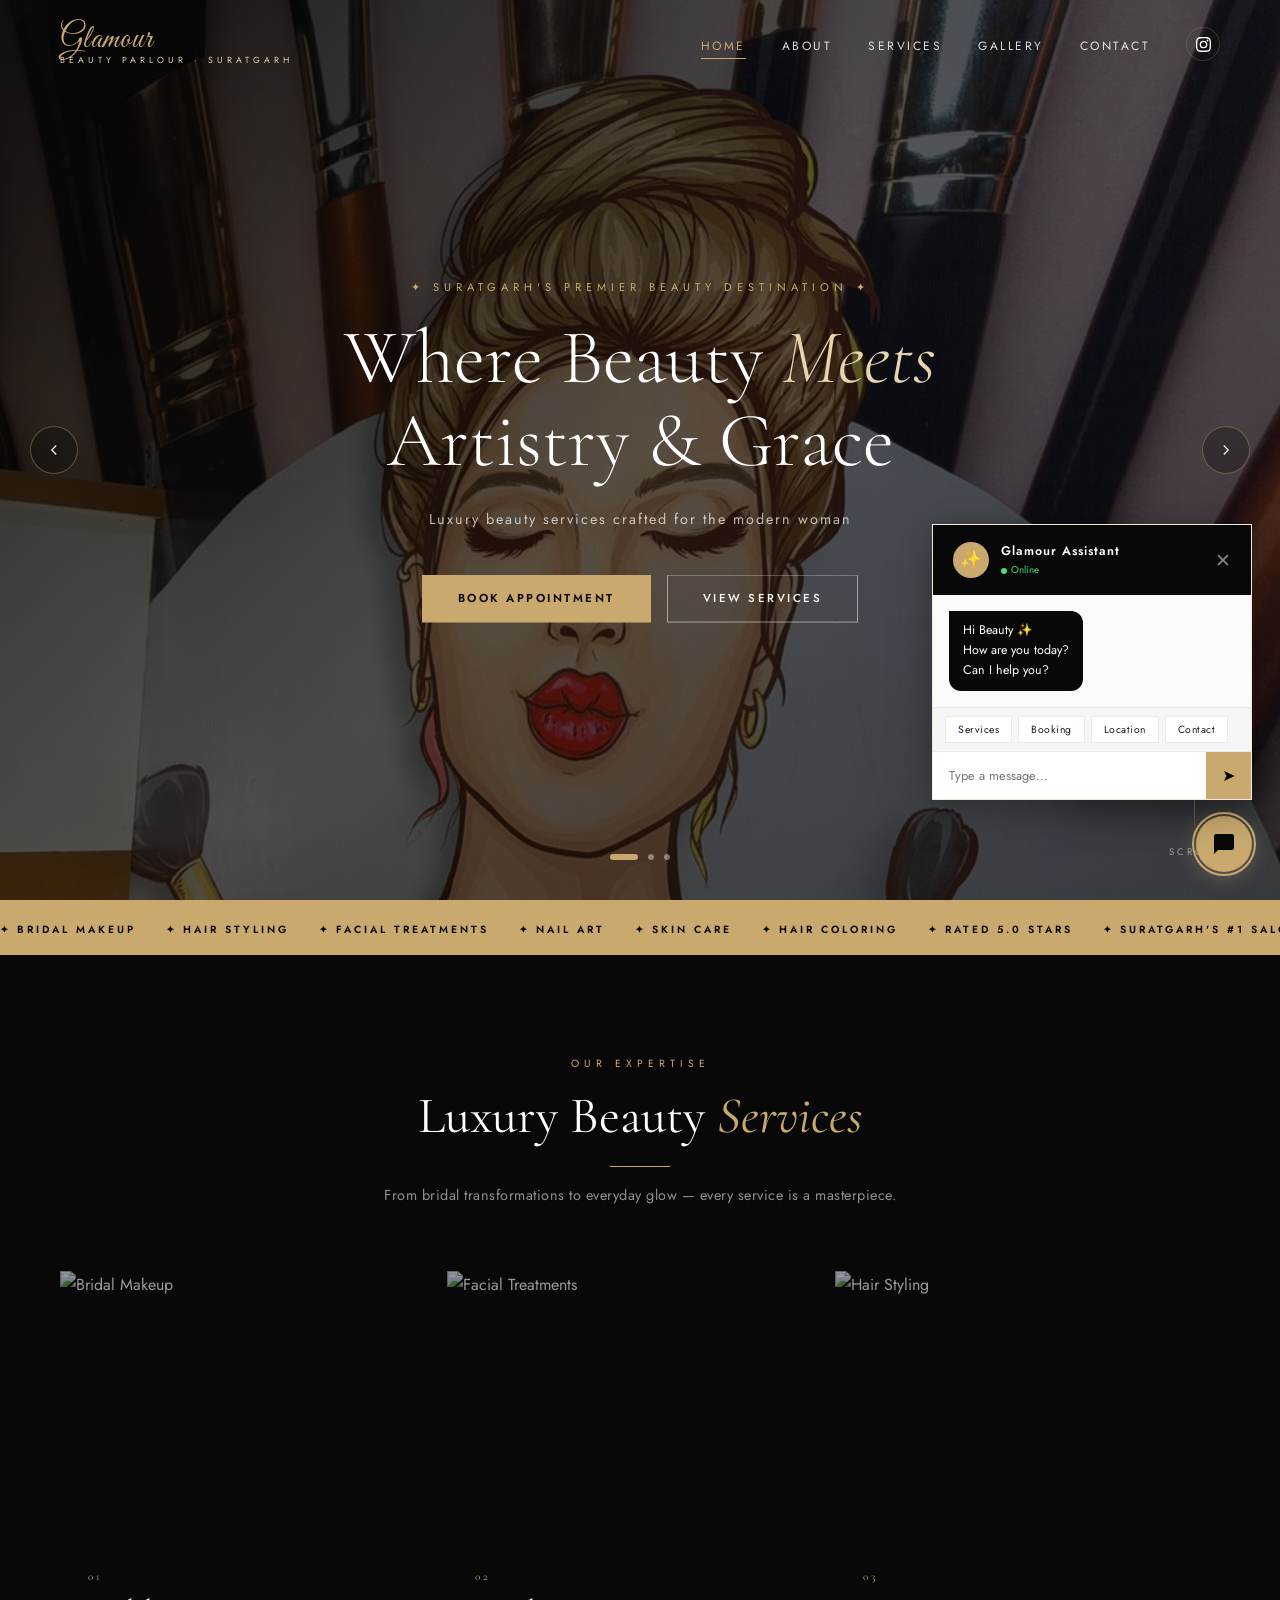
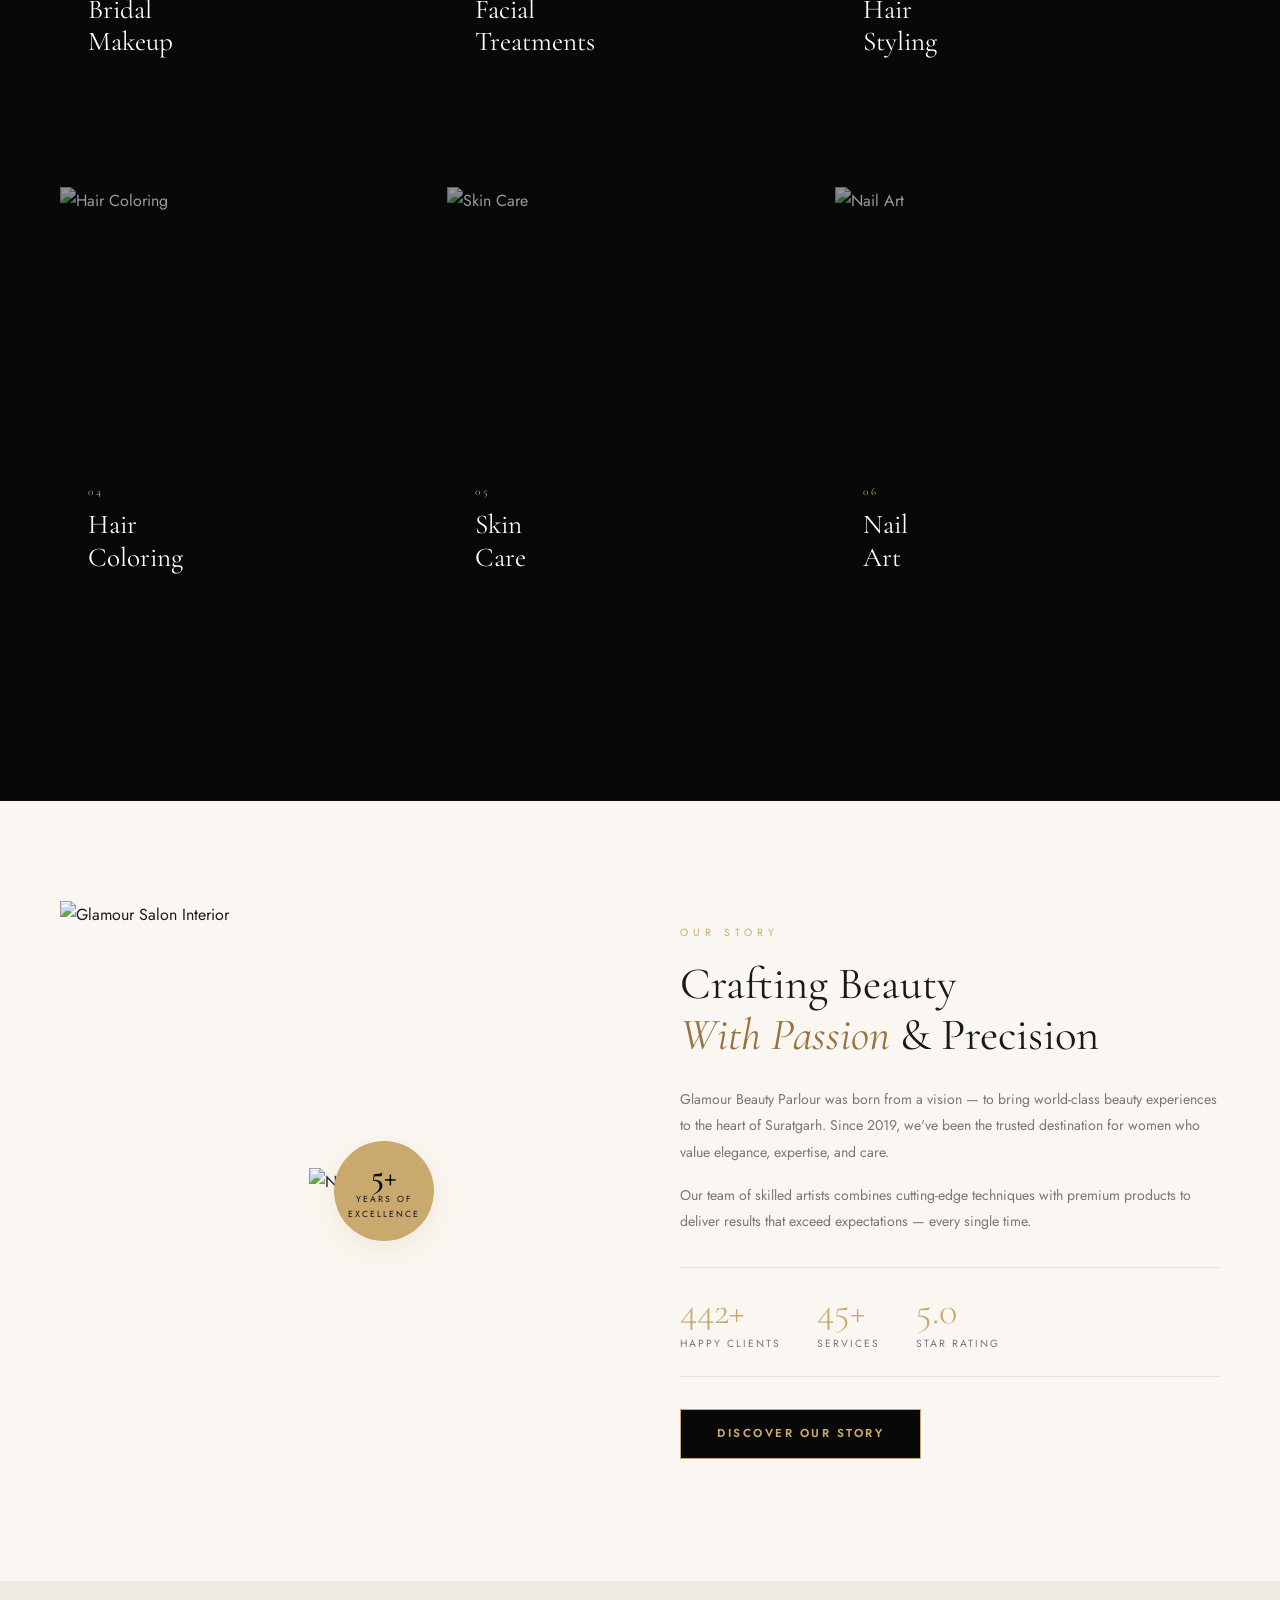
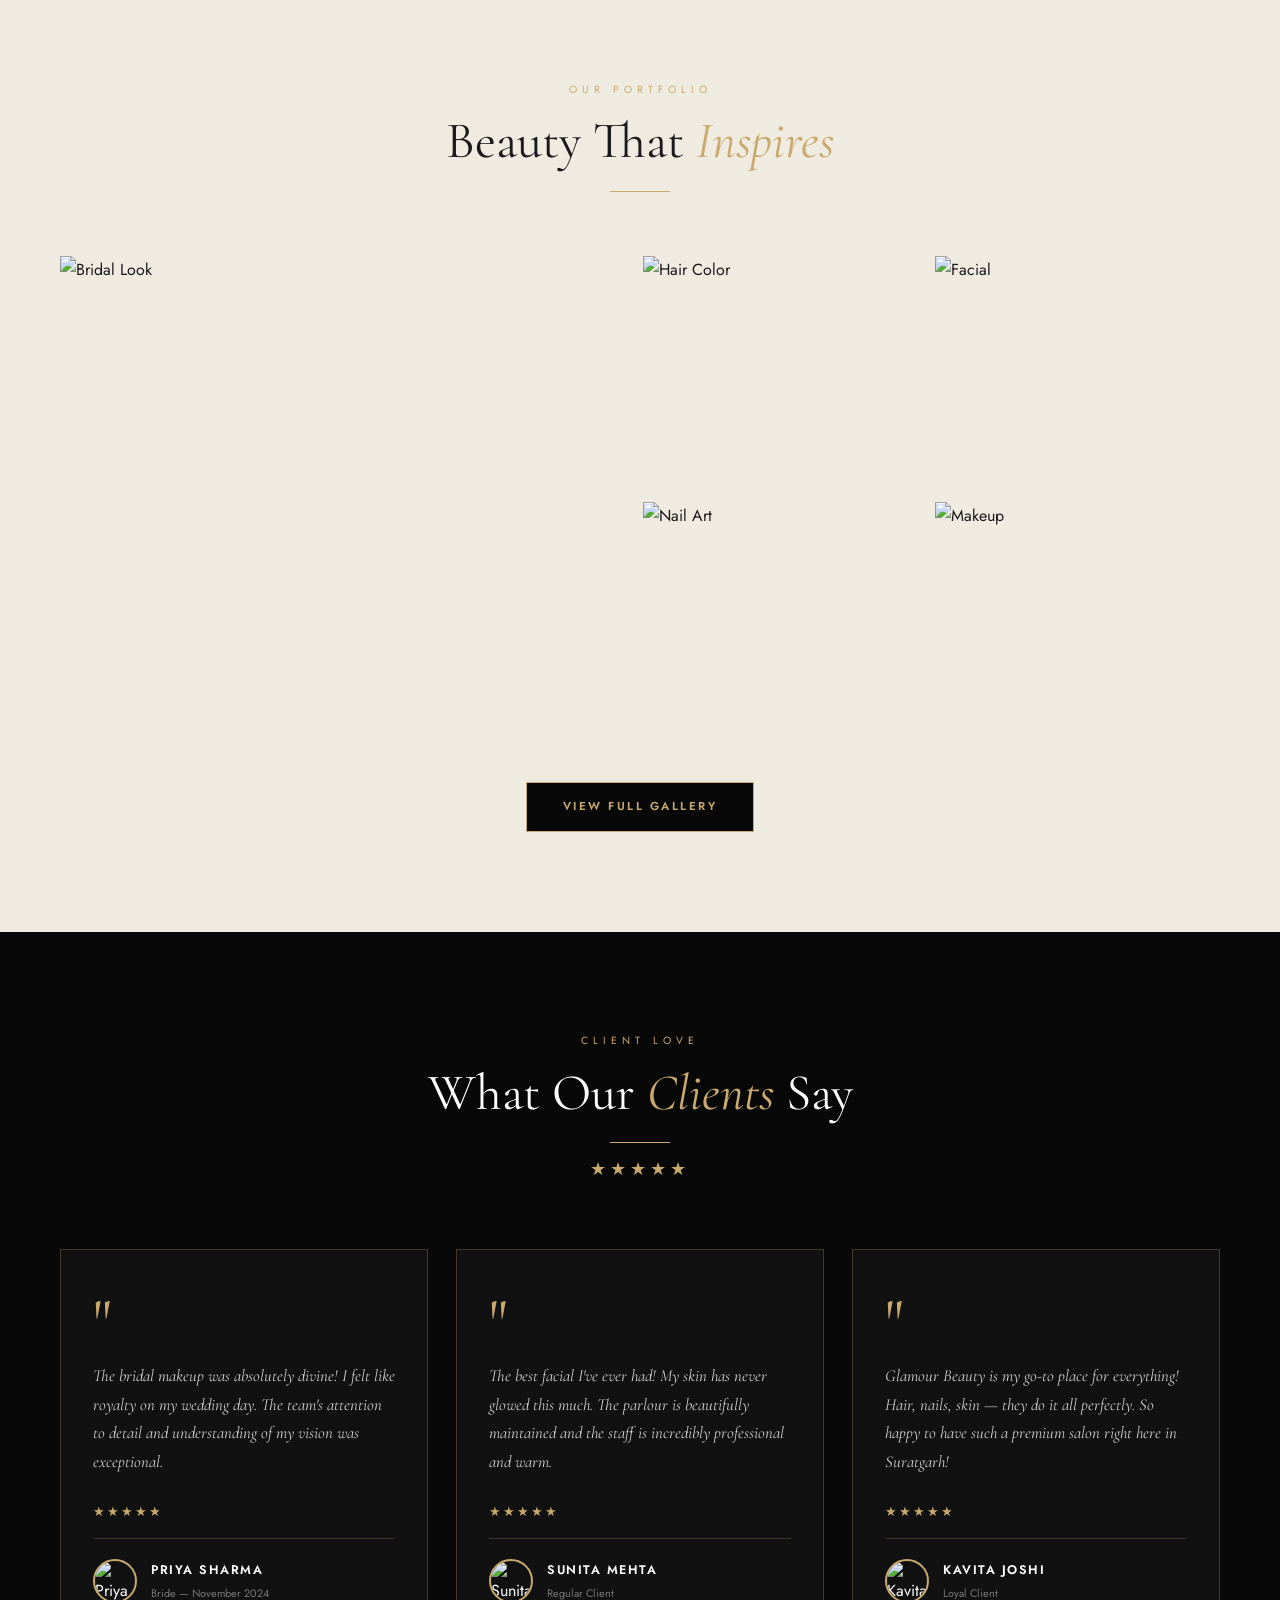
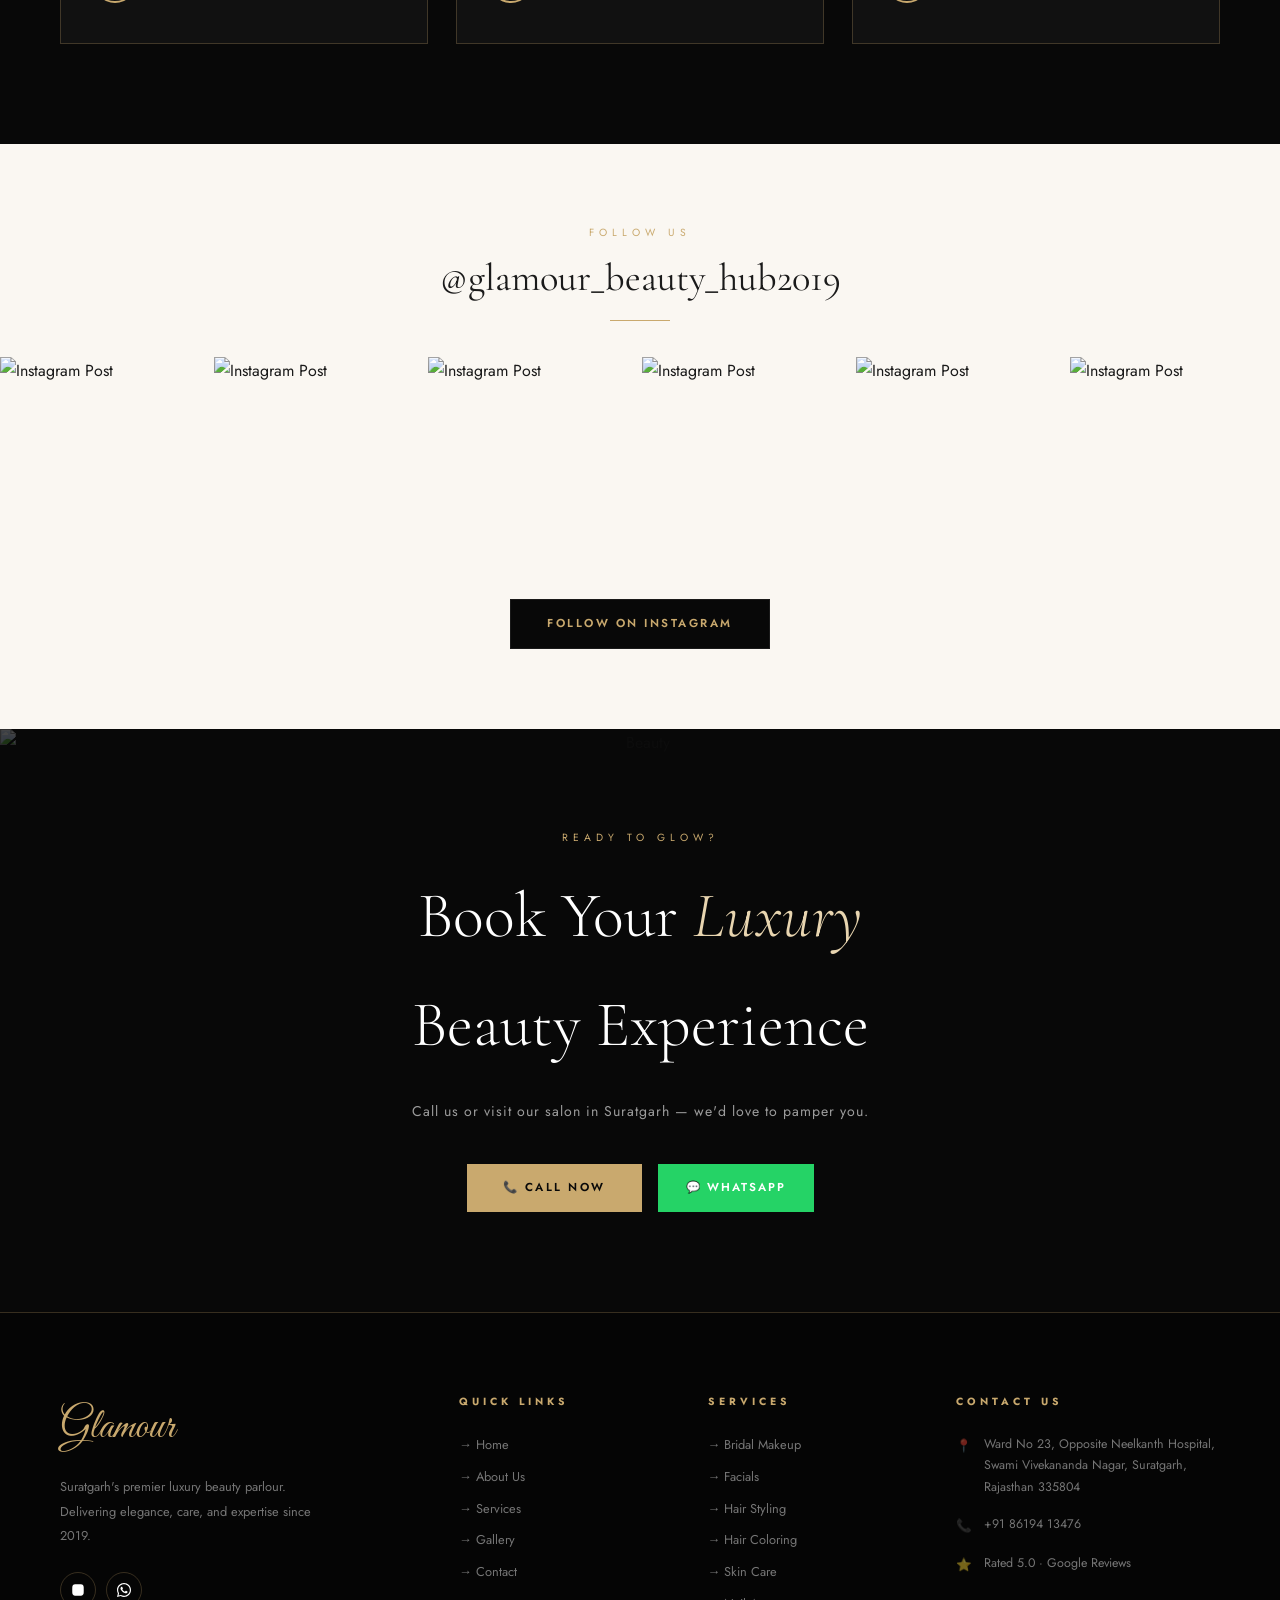
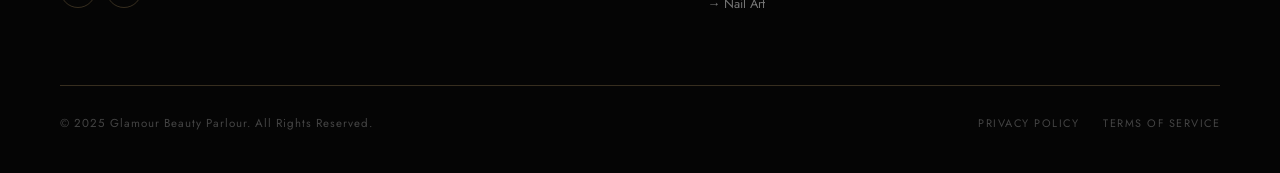
==== index.html @ 086233cc "Add new hero slide image to index.html" ====
<!DOCTYPE html>
<html lang="en">
<head>
  <meta charset="UTF-8"/>
  <meta name="viewport" content="width=device-width, initial-scale=1.0"/>
  <meta name="description" content="Glamour Beauty Parlour – Premium luxury beauty salon in Suratgarh, Rajasthan. Bridal makeup, hair styling, facials, skin care & more."/>
  <title>Glamour Beauty Parlour | Luxury Salon – Suratgarh</title>
  <link rel="stylesheet" href="css/style.css"/>
  <link rel="preconnect" href="https://fonts.googleapis.com"/>
  <!-- ── PRELOADER STYLES ── -->
  <style>
    #glamour-preloader {
      position: fixed;
      top: 0; left: 0;
      width: 100%; height: 100%;
      background: #000;
      display: flex;
      align-items: center;
      justify-content: center;
      z-index: 99999;
      transition: opacity 0.8s ease, visibility 0.8s ease;
    }
    #glamour-preloader.fade-out {
      opacity: 0;
      visibility: hidden;
    }
    .preloader-inner {
      text-align: center;
    }
    .preloader-title {
      font-family: 'Cormorant Garamond', 'Georgia', serif;
      font-size: clamp(3rem, 8vw, 6rem);
      font-weight: 300;
      letter-spacing: 0.3em;
      color: #c9a96e;
      text-transform: uppercase;
      animation: preloader-glow 1.5s ease-in-out infinite alternate;
    }
    .preloader-sub {
      font-family: 'Montserrat', 'Arial', sans-serif;
      font-size: 0.55rem;
      letter-spacing: 6px;
      text-transform: uppercase;
      color: rgba(201, 169, 110, 0.5);
      margin-top: 12px;
    }
    .preloader-bar {
      width: 120px;
      height: 1px;
      background: rgba(201, 169, 110, 0.2);
      margin: 20px auto 0;
      position: relative;
      overflow: hidden;
    }
    .preloader-bar-fill {
      position: absolute;
      top: 0; left: -100%;
      width: 100%; height: 100%;
      background: #c9a96e;
      animation: preloader-slide 1.8s ease-in-out forwards;
    }
    @keyframes preloader-glow {
      from { opacity: 0.7; }
      to   { opacity: 1; text-shadow: 0 0 30px rgba(201,169,110,0.4); }
    }
    @keyframes preloader-slide {
      0%   { left: -100%; }
      100% { left: 0%; }
    }
  </style>
</head>
<body>

<!-- ════════════════════════════════════════════
     PRELOADER
════════════════════════════════════════════ -->
<div id="glamour-preloader">
  <div class="preloader-inner">
    <div class="preloader-title">Glamour</div>
    <div class="preloader-sub">Beauty Parlour · Suratgarh</div>
    <div class="preloader-bar"><div class="preloader-bar-fill"></div></div>
  </div>
</div>

<!-- ════════════════════════════════════════════
     NAVIGATION
════════════════════════════════════════════ -->
<nav class="navbar" id="navbar">
  <a href="index.html" class="navbar-logo">
    <img src="images/logo.png" alt="Glamour Beauty Parlour" class="navbar-logo-img" onerror="this.style.display='none';this.nextElementSibling.style.display='flex';"/>
    <span class="navbar-logo-fallback" style="display:flex;flex-direction:column;">
      <span class="script">Glamour</span>
      <span class="sub">Beauty Parlour · Suratgarh</span>
    </span>
  </a>
  <ul class="navbar-links">
    <li><a href="index.html" class="active">Home</a></li>
    <li><a href="about.html">About</a></li>
    <li><a href="services.html">Services</a></li>
    <li><a href="gallery.html">Gallery</a></li>
    <li><a href="contact.html">Contact</a></li>
    <li>
      <a href="https://www.instagram.com/glamour_beauty_hub2019" target="_blank" rel="noopener" class="insta-icon" aria-label="Instagram">
        <svg viewBox="0 0 24 24" xmlns="http://www.w3.org/2000/svg"><path d="M12 2.163c3.204 0 3.584.012 4.85.07 3.252.148 4.771 1.691 4.919 4.919.058 1.265.069 1.645.069 4.849 0 3.205-.012 3.584-.069 4.849-.149 3.225-1.664 4.771-4.919 4.919-1.266.058-1.644.07-4.85.07-3.204 0-3.584-.012-4.849-.07-3.26-.149-4.771-1.699-4.919-4.92-.058-1.265-.07-1.644-.07-4.849 0-3.204.013-3.583.07-4.849.149-3.227 1.664-4.771 4.919-4.919 1.266-.057 1.645-.069 4.849-.069zM12 0C8.741 0 8.333.014 7.053.072 2.695.272.273 2.69.073 7.052.014 8.333 0 8.741 0 12c0 3.259.014 3.668.072 4.948.2 4.358 2.618 6.78 6.98 6.98C8.333 23.986 8.741 24 12 24c3.259 0 3.668-.014 4.948-.072 4.354-.2 6.782-2.618 6.979-6.98.059-1.28.073-1.689.073-4.948 0-3.259-.014-3.667-.072-4.947-.196-4.354-2.617-6.78-6.979-6.98C15.668.014 15.259 0 12 0zm0 5.838a6.162 6.162 0 100 12.324 6.162 6.162 0 000-12.324zM12 16a4 4 0 110-8 4 4 0 010 8zm6.406-11.845a1.44 1.44 0 100 2.881 1.44 1.44 0 000-2.881z"/></svg>
      </a>
    </li>
  </ul>
  <div class="hamburger" id="hamburger" aria-label="Menu">
    <span></span><span></span><span></span>
  </div>
</nav>

<!-- Mobile Nav -->
<nav class="mobile-nav" id="mobileNav">
  <button class="mobile-close" style="position:absolute;top:28px;right:28px;color:var(--gold);font-size:1.4rem;background:none;border:none;cursor:pointer;">✕</button>
  <a href="index.html">Home</a>
  <a href="about.html">About</a>
  <a href="services.html">Services</a>
  <a href="gallery.html">Gallery</a>
  <a href="contact.html">Contact</a>
  <a href="https://www.instagram.com/glamour_beauty_hub2019" target="_blank">Instagram</a>
</nav>
<div class="nav-overlay" id="navOverlay"></div>

<!-- ════════════════════════════════════════════
     HERO SLIDER
════════════════════════════════════════════ -->
<section class="hero" id="home">
  <div class="hero-slide">
    <img src="images/hero/png1.png" alt="Bridal Makeup"/>
  </div>
  <div class="hero-slide">
    <img src="images/hero/png2.png" alt="Hair Styling"/>
  </div>
  <div class="hero-slide">
    <img src="images/hero/png3.png" alt="Skin Care"/>
  </div>
  <div class="hero-slide">
    <img src="images/hero/png4.png" alt="Skin Care"/>
  </div>
  <div class="hero-overlay"></div>

  <div class="hero-content">
    <p class="hero-eyebrow">✦ Suratgarh's Premier Beauty Destination ✦</p>
    <h1 class="hero-title">
      Where Beauty <em>Meets</em><br/>Artistry & Grace
    </h1>
    <p class="hero-subtitle">Luxury beauty services crafted for the modern woman</p>
    <div class="hero-buttons">
      <a href="contact.html" class="btn-primary"><span>Book Appointment</span></a>
      <a href="services.html" class="btn-outline">View Services</a>
    </div>
  </div>

  <!-- Controls -->
  <div class="hero-arrows">
    <div class="hero-arrow hero-prev" role="button" aria-label="Previous">
      <svg viewBox="0 0 24 24" stroke-width="1.5"><polyline points="15,18 9,12 15,6"/></svg>
    </div>
    <div class="hero-arrow hero-next" role="button" aria-label="Next">
      <svg viewBox="0 0 24 24" stroke-width="1.5"><polyline points="9,6 15,12 9,18"/></svg>
    </div>
  </div>
  <div class="hero-controls">
    <div class="hero-dot"></div>
    <div class="hero-dot"></div>
    <div class="hero-dot"></div>
  </div>
  <div class="hero-scroll">
    <div class="hero-scroll-line"></div>
    <span>Scroll</span>
  </div>
</section>

<!-- ════════════════════════════════════════════
     MARQUEE STRIP
════════════════════════════════════════════ -->
<div style="background:var(--gold);padding:14px 0;overflow:hidden;white-space:nowrap;">
  <div style="display:inline-block;animation:marquee 20s linear infinite;font-size:0.65rem;letter-spacing:3px;text-transform:uppercase;color:var(--black);font-family:var(--ff-body);font-weight:600;">
    ✦ Bridal Makeup &nbsp;&nbsp;&nbsp; ✦ Hair Styling &nbsp;&nbsp;&nbsp; ✦ Facial Treatments &nbsp;&nbsp;&nbsp; ✦ Nail Art &nbsp;&nbsp;&nbsp; ✦ Skin Care &nbsp;&nbsp;&nbsp; ✦ Hair Coloring &nbsp;&nbsp;&nbsp; ✦ Rated 5.0 Stars &nbsp;&nbsp;&nbsp; ✦ Suratgarh's #1 Salon &nbsp;&nbsp;&nbsp; ✦ Bridal Makeup &nbsp;&nbsp;&nbsp; ✦ Hair Styling &nbsp;&nbsp;&nbsp; ✦ Facial Treatments &nbsp;&nbsp;&nbsp; ✦ Nail Art &nbsp;&nbsp;&nbsp;
  </div>
</div>
<style>
@keyframes marquee { from { transform: translateX(0); } to { transform: translateX(-50%); } }
</style>

<!-- ════════════════════════════════════════════
     SERVICES PREVIEW
════════════════════════════════════════════ -->
<section class="section section-dark">
  <div class="section-header reveal">
    <span class="section-eyebrow">Our Expertise</span>
    <h2 class="section-title">Luxury Beauty <em>Services</em></h2>
    <div class="section-divider"></div>
    <p class="section-subtitle">From bridal transformations to everyday glow — every service is a masterpiece.</p>
  </div>
  <div class="services-grid">
    <div class="service-card reveal">
      <img src="images/services/bridal.png" alt="Bridal Makeup"/>
      <div class="service-card-overlay">
        <span class="service-card-num">01</span>
        <h3 class="service-card-title">Bridal<br/>Makeup</h3>
        <p class="service-card-desc">Flawless, long-lasting bridal looks crafted for your most special day.</p>
        <a href="services/bridal-makeup.html" class="service-card-link">Explore Service</a>
      </div>
    </div>
    <div class="service-card reveal reveal-delay-1">
      <img src="images/services/facial.png" alt="Facial Treatments"/>
      <div class="service-card-overlay">
        <span class="service-card-num">02</span>
        <h3 class="service-card-title">Facial<br/>Treatments</h3>
        <p class="service-card-desc">Rejuvenating facials tailored to your skin type for radiant results.</p>
        <a href="services/facial-treatment.html" class="service-card-link">Explore Service</a>
      </div>
    </div>
    <div class="service-card reveal reveal-delay-2">
      <img src="images/services/hair-style.png" alt="Hair Styling"/>
      <div class="service-card-overlay">
        <span class="service-card-num">03</span>
        <h3 class="service-card-title">Hair<br/>Styling</h3>
        <p class="service-card-desc">Expert cuts, blowouts, and styling by our talented hair artists.</p>
        <a href="services/hair-styling.html" class="service-card-link">Explore Service</a>
      </div>
    </div>
    <div class="service-card reveal">
      <img src="images/services/hair-color.png" alt="Hair Coloring"/>
      <div class="service-card-overlay">
        <span class="service-card-num">04</span>
        <h3 class="service-card-title">Hair<br/>Coloring</h3>
        <p class="service-card-desc">Vibrant, nourishing color treatments from subtle highlights to bold transformations.</p>
        <a href="services/hair-coloring.html" class="service-card-link">Explore Service</a>
      </div>
    </div>
    <div class="service-card reveal reveal-delay-1">
      <img src="images/services/skin-care.png" alt="Skin Care"/>
      <div class="service-card-overlay">
        <span class="service-card-num">05</span>
        <h3 class="service-card-title">Skin<br/>Care</h3>
        <p class="service-card-desc">Advanced skincare rituals using premium products for healthy, glowing skin.</p>
        <a href="services/skin-care.html" class="service-card-link">Explore Service</a>
      </div>
    </div>
    <div class="service-card reveal reveal-delay-2">
      <img src="images/services/nail-art.png" alt="Nail Art"/>
      <div class="service-card-overlay">
        <span class="service-card-num">06</span>
        <h3 class="service-card-title">Nail<br/>Art</h3>
        <p class="service-card-desc">Creative, intricate nail designs that express your unique personality.</p>
        <a href="services/nail-art.html" class="service-card-link">Explore Service</a>
      </div>
    </div>
  </div>
</section>

<!-- ════════════════════════════════════════════
     ABOUT PREVIEW
════════════════════════════════════════════ -->
<section class="section section-cream">
  <div class="about-preview">
    <div class="about-preview-images reveal">
      <img class="about-img-main" src="images/gallery/bridal/1.png" alt="Glamour Salon Interior"/>
      <img class="about-img-accent" src="images/gallery/skin/1.png" alt="Nail Art"/>
      <div class="about-img-badge">
        <span class="years count-up" data-target="5" data-suffix="+">5+</span>
        <span class="years-text">Years of<br/>Excellence</span>
      </div>
    </div>
    <div class="about-preview-text reveal reveal-delay-1">
      <p class="eyebrow">Our Story</p>
      <h2>Crafting Beauty<br/><em>With Passion</em> & Precision</h2>
      <p>Glamour Beauty Parlour was born from a vision — to bring world-class beauty experiences to the heart of Suratgarh. Since 2019, we've been the trusted destination for women who value elegance, expertise, and care.</p>
      <p>Our team of skilled artists combines cutting-edge techniques with premium products to deliver results that exceed expectations — every single time.</p>
      <div class="about-stats">
        <div>
          <div class="about-stat-num count-up" data-target="500" data-suffix="+">500+</div>
          <div class="about-stat-label">Happy Clients</div>
        </div>
        <div>
          <div class="about-stat-num count-up" data-target="50" data-suffix="+">50+</div>
          <div class="about-stat-label">Services</div>
        </div>
        <div>
          <div class="about-stat-num">5.0</div>
          <div class="about-stat-label">Star Rating</div>
        </div>
      </div>
      <a href="about.html" class="btn-dark"><span>Discover Our Story</span></a>
    </div>
  </div>
</section>

<!-- ════════════════════════════════════════════
     GALLERY PREVIEW
════════════════════════════════════════════ -->
<section class="section section-cream-dark">
  <div class="section-header reveal">
    <span class="section-eyebrow">Our Portfolio</span>
    <h2 class="section-title">Beauty That <em>Inspires</em></h2>
    <div class="section-divider"></div>
  </div>
  <div class="gallery-grid-preview">
    <div class="gallery-item reveal">
      <img src="images/gallery/bridal/1.png" alt="Bridal Look"/>
      <div class="gallery-item-overlay"><span>+</span></div>
    </div>
    <div class="gallery-item reveal reveal-delay-1">
      <img src="images/gallery/hair/1.png" alt="Hair Color"/>
      <div class="gallery-item-overlay"><span>+</span></div>
    </div>
    <div class="gallery-item reveal reveal-delay-2">
      <img src="images/gallery/skin/1.png" alt="Facial"/>
      <div class="gallery-item-overlay"><span>+</span></div>
    </div>
    <div class="gallery-item reveal reveal-delay-1">
      <img src="images/gallery/skin/2.png" alt="Nail Art"/>
      <div class="gallery-item-overlay"><span>+</span></div>
    </div>
    <div class="gallery-item reveal reveal-delay-2">
      <img src="images/gallery/makeup/1.png" alt="Makeup"/>
      <div class="gallery-item-overlay"><span>+</span></div>
    </div>
  </div>
  <div style="text-align:center;margin-top:36px;" class="reveal">
    <a href="gallery.html" class="btn-dark"><span>View Full Gallery</span></a>
  </div>
</section>

<!-- ════════════════════════════════════════════
     REVIEWS
════════════════════════════════════════════ -->
<section class="section section-dark">
  <div class="section-header reveal">
    <span class="section-eyebrow">Client Love</span>
    <h2 class="section-title">What Our <em>Clients</em> Say</h2>
    <div class="section-divider"></div>
    <div style="margin-top:12px;color:var(--gold);font-size:1.1rem;letter-spacing:4px;">★★★★★</div>
  </div>
  <div class="reviews-track">
    <div class="review-card reveal">
      <div class="review-quote">"</div>
      <p class="review-text">The bridal makeup was absolutely divine! I felt like royalty on my wedding day. The team's attention to detail and understanding of my vision was exceptional.</p>
      <div class="review-stars">★★★★★</div>
      <div class="review-author">
        <img class="review-avatar" src="images/gallery/bridal/1.png" alt="Priya Sharma"/>
        <div>
          <div class="review-name">Priya Sharma</div>
          <div class="review-role">Bride — November 2024</div>
        </div>
      </div>
    </div>
    <div class="review-card reveal reveal-delay-1">
      <div class="review-quote">"</div>
      <p class="review-text">The best facial I've ever had! My skin has never glowed this much. The parlour is beautifully maintained and the staff is incredibly professional and warm.</p>
      <div class="review-stars">★★★★★</div>
      <div class="review-author">
        <img class="review-avatar" src="images/gallery/skin/1.png" alt="Sunita Mehta"/>
        <div>
          <div class="review-name">Sunita Mehta</div>
          <div class="review-role">Regular Client</div>
        </div>
      </div>
    </div>
    <div class="review-card reveal reveal-delay-2">
      <div class="review-quote">"</div>
      <p class="review-text">Glamour Beauty is my go-to place for everything! Hair, nails, skin — they do it all perfectly. So happy to have such a premium salon right here in Suratgarh!</p>
      <div class="review-stars">★★★★★</div>
      <div class="review-author">
        <img class="review-avatar" src="images/gallery/makeup/1.png" alt="Kavita Joshi"/>
        <div>
          <div class="review-name">Kavita Joshi</div>
          <div class="review-role">Loyal Client</div>
        </div>
      </div>
    </div>
  </div>
</section>

<!-- ════════════════════════════════════════════
     INSTAGRAM
════════════════════════════════════════════ -->
<section style="padding:80px 0;background:var(--cream);">
  <div class="section-header reveal" style="margin-bottom:36px;">
    <span class="section-eyebrow">Follow Us</span>
    <h2 class="section-title" style="font-size:2.4rem;">@glamour_beauty_hub2019</h2>
    <div class="section-divider"></div>
  </div>
  <div class="instagram-grid">
    <a href="https://www.instagram.com/glamour_beauty_hub2019" target="_blank" class="insta-item reveal">
      <img src="images/gallery/bridal/1.png" alt="Instagram Post"/>
      <div class="insta-item-overlay">
        <svg viewBox="0 0 24 24"><path d="M12 2.163c3.204 0 3.584.012 4.85.07 3.252.148 4.771 1.691 4.919 4.919.058 1.265.069 1.645.069 4.849 0 3.205-.012 3.584-.069 4.849-.149 3.225-1.664 4.771-4.919 4.919-1.266.058-1.644.07-4.85.07-3.204 0-3.584-.012-4.849-.07-3.26-.149-4.771-1.699-4.919-4.92-.058-1.265-.07-1.644-.07-4.849 0-3.204.013-3.583.07-4.849.149-3.227 1.664-4.771 4.919-4.919 1.266-.057 1.645-.069 4.849-.069z"/></svg>
      </div>
    </a>
    <a href="https://www.instagram.com/glamour_beauty_hub2019" target="_blank" class="insta-item reveal reveal-delay-1">
      <img src="images/gallery/hair/1.png" alt="Instagram Post"/>
      <div class="insta-item-overlay"><svg viewBox="0 0 24 24"><path d="M12 2.163c3.204 0 3.584.012 4.85.07 3.252.148 4.771 1.691 4.919 4.919.058 1.265.069 1.645.069 4.849 0 3.205-.012 3.584-.069 4.849-.149 3.225-1.664 4.771-4.919 4.919-1.266.058-1.644.07-4.85.07-3.204 0-3.584-.012-4.849-.07-3.26-.149-4.771-1.699-4.919-4.92-.058-1.265-.07-1.644-.07-4.849 0-3.204.013-3.583.07-4.849.149-3.227 1.664-4.771 4.919-4.919 1.266-.057 1.645-.069 4.849-.069z"/></svg></div>
    </a>
    <a href="https://www.instagram.com/glamour_beauty_hub2019" target="_blank" class="insta-item reveal reveal-delay-2">
      <img src="images/gallery/bridal/2.png" alt="Instagram Post"/>
      <div class="insta-item-overlay"><svg viewBox="0 0 24 24"><path d="M12 2.163c3.204 0 3.584.012 4.85.07 3.252.148 4.771 1.691 4.919 4.919.058 1.265.069 1.645.069 4.849 0 3.205-.012 3.584-.069 4.849-.149 3.225-1.664 4.771-4.919 4.919-1.266.058-1.644.07-4.85.07-3.204 0-3.584-.012-4.849-.07-3.26-.149-4.771-1.699-4.919-4.92-.058-1.265-.07-1.644-.07-4.849 0-3.204.013-3.583.07-4.849.149-3.227 1.664-4.771 4.919-4.919 1.266-.057 1.645-.069 4.849-.069z"/></svg></div>
    </a>
    <a href="https://www.instagram.com/glamour_beauty_hub2019" target="_blank" class="insta-item reveal">
      <img src="images/gallery/skin/1.png" alt="Instagram Post"/>
      <div class="insta-item-overlay"><svg viewBox="0 0 24 24"><path d="M12 2.163c3.204 0 3.584.012 4.85.07 3.252.148 4.771 1.691 4.919 4.919.058 1.265.069 1.645.069 4.849 0 3.205-.012 3.584-.069 4.849-.149 3.225-1.664 4.771-4.919 4.919-1.266.058-1.644.07-4.85.07-3.204 0-3.584-.012-4.849-.07-3.26-.149-4.771-1.699-4.919-4.92-.058-1.265-.07-1.644-.07-4.849 0-3.204.013-3.583.07-4.849.149-3.227 1.664-4.771 4.919-4.919 1.266-.057 1.645-.069 4.849-.069z"/></svg></div>
    </a>
    <a href="https://www.instagram.com/glamour_beauty_hub2019" target="_blank" class="insta-item reveal reveal-delay-1">
      <img src="images/gallery/makeup/1.png" alt="Instagram Post"/>
      <div class="insta-item-overlay"><svg viewBox="0 0 24 24"><path d="M12 2.163c3.204 0 3.584.012 4.85.07 3.252.148 4.771 1.691 4.919 4.919.058 1.265.069 1.645.069 4.849 0 3.205-.012 3.584-.069 4.849-.149 3.225-1.664 4.771-4.919 4.919-1.266.058-1.644.07-4.85.07-3.204 0-3.584-.012-4.849-.07-3.26-.149-4.771-1.699-4.919-4.92-.058-1.265-.07-1.644-.07-4.849 0-3.204.013-3.583.07-4.849.149-3.227 1.664-4.771 4.919-4.919 1.266-.057 1.645-.069 4.849-.069z"/></svg></div>
    </a>
    <a href="https://www.instagram.com/glamour_beauty_hub2019" target="_blank" class="insta-item reveal reveal-delay-2">
      <img src="images/gallery/hair/2.png" alt="Instagram Post"/>
      <div class="insta-item-overlay"><svg viewBox="0 0 24 24"><path d="M12 2.163c3.204 0 3.584.012 4.85.07 3.252.148 4.771 1.691 4.919 4.919.058 1.265.069 1.645.069 4.849 0 3.205-.012 3.584-.069 4.849-.149 3.225-1.664 4.771-4.919 4.919-1.266.058-1.644.07-4.85.07-3.204 0-3.584-.012-4.849-.07-3.26-.149-4.771-1.699-4.919-4.92-.058-1.265-.07-1.644-.07-4.849 0-3.204.013-3.583.07-4.849.149-3.227 1.664-4.771 4.919-4.919 1.266-.057 1.645-.069 4.849-.069z"/></svg></div>
    </a>
  </div>
  <div style="text-align:center;margin-top:32px;" class="reveal">
    <a href="https://www.instagram.com/glamour_beauty_hub2019" target="_blank" class="btn-dark" style="border-color:var(--text-dark);">
      <span>Follow on Instagram</span>
    </a>
  </div>
</section>

<!-- ════════════════════════════════════════════
     CONTACT CTA
════════════════════════════════════════════ -->
<div class="contact-cta">
  <div class="contact-cta-bg">
    <img src="images/gallery/bridal/3.png" alt="Beauty"/>
  </div>
  <div class="contact-cta-content reveal">
    <span style="font-size:0.65rem;letter-spacing:5px;text-transform:uppercase;color:var(--gold);display:block;margin-bottom:16px;">Ready to Glow?</span>
    <h2>Book Your <em style="font-family:var(--ff-display);font-style:italic;color:var(--gold-light);">Luxury</em><br/>Beauty Experience</h2>
    <p>Call us or visit our salon in Suratgarh — we'd love to pamper you.</p>
    <div style="display:flex;gap:16px;justify-content:center;flex-wrap:wrap;">
      <a href="tel:+918619413476" class="btn-primary"><span>📞 Call Now</span></a>
      <a href="https://wa.me/918619413476" target="_blank" class="btn-whatsapp">💬 WhatsApp</a>
    </div>
  </div>
</div>

<!-- ════════════════════════════════════════════
     FOOTER
════════════════════════════════════════════ -->
<footer class="footer">
  <div class="footer-grid">
    <div class="footer-brand">
      <div class="script">Glamour</div>
      <p>Suratgarh's premier luxury beauty parlour. Delivering elegance, care, and expertise since 2019.</p>
      <div class="footer-social">
        <a href="https://www.instagram.com/glamour_beauty_hub2019" target="_blank" aria-label="Instagram">
          <svg viewBox="0 0 24 24"><path d="M12 2.163c3.204 0 3.584.012 4.85.07 3.252.148 4.771 1.691 4.919 4.919.058 1.265.069 1.645.069 4.849 0 3.205-.012 3.584-.069 4.849-.149 3.225-1.664 4.771-4.919 4.919-1.266.058-1.644.07-4.85.07-3.204 0-3.584-.012-4.849-.07-3.26-.149-4.771-1.699-4.919-4.92-.058-1.265-.07-1.644-.07-4.849 0-3.204.013-3.583.07-4.849.149-3.227 1.664-4.771 4.919-4.919 1.266-.057 1.645-.069 4.849-.069z"/></svg>
        </a>
        <a href="https://wa.me/918619413476" target="_blank" aria-label="WhatsApp">
          <svg viewBox="0 0 24 24"><path d="M17.472 14.382c-.297-.149-1.758-.867-2.03-.967-.273-.099-.471-.148-.67.15-.197.297-.767.966-.94 1.164-.173.199-.347.223-.644.075-.297-.15-1.255-.463-2.39-1.475-.883-.788-1.48-1.761-1.653-2.059-.173-.297-.018-.458.13-.606.134-.133.298-.347.446-.52.149-.174.198-.298.298-.497.099-.198.05-.371-.025-.52-.075-.149-.669-1.612-.916-2.207-.242-.579-.487-.5-.669-.51-.173-.008-.371-.01-.57-.01-.198 0-.52.074-.792.372-.272.297-1.04 1.016-1.04 2.479 0 1.462 1.065 2.875 1.213 3.074.149.198 2.096 3.2 5.077 4.487.709.306 1.262.489 1.694.625.712.227 1.36.195 1.871.118.571-.085 1.758-.719 2.006-1.413.248-.694.248-1.289.173-1.413-.074-.124-.272-.198-.57-.347z"/><path d="M12 0C5.373 0 0 5.373 0 12c0 2.127.558 4.116 1.532 5.845L0 24l6.336-1.51A11.949 11.949 0 0012 24c6.627 0 12-5.373 12-12S18.627 0 12 0zm0 22c-1.892 0-3.667-.502-5.197-1.376l-.372-.214-3.764.896.929-3.668-.235-.384A9.935 9.935 0 012 12C2 6.477 6.477 2 12 2s10 4.477 10 10-4.477 10-10 10z"/></svg>
        </a>
      </div>
    </div>
    <div class="footer-col">
      <h4>Quick Links</h4>
      <ul>
        <li><a href="index.html">→ Home</a></li>
        <li><a href="about.html">→ About Us</a></li>
        <li><a href="services.html">→ Services</a></li>
        <li><a href="gallery.html">→ Gallery</a></li>
        <li><a href="contact.html">→ Contact</a></li>
      </ul>
    </div>
    <div class="footer-col">
      <h4>Services</h4>
      <ul>
        <li><a href="services/bridal-makeup.html">→ Bridal Makeup</a></li>
        <li><a href="services/facial-treatment.html">→ Facials</a></li>
        <li><a href="services/hair-styling.html">→ Hair Styling</a></li>
        <li><a href="services/hair-coloring.html">→ Hair Coloring</a></li>
        <li><a href="services/skin-care.html">→ Skin Care</a></li>
        <li><a href="services/nail-art.html">→ Nail Art</a></li>
      </ul>
    </div>
    <div class="footer-col">
      <h4>Contact Us</h4>
      <div class="footer-contact-item">
        <span class="footer-contact-icon">📍</span>
        <span>Ward No 23, Opposite Neelkanth Hospital, Swami Vivekananda Nagar, Suratgarh, Rajasthan 335804</span>
      </div>
      <div class="footer-contact-item">
        <span class="footer-contact-icon">📞</span>
        <span><a href="tel:+918619413476">+91 86194 13476</a></span>
      </div>
      <div class="footer-contact-item">
        <span class="footer-contact-icon">⭐</span>
        <span>Rated 5.0 · Google Reviews</span>
      </div>
    </div>
  </div>
  <div class="footer-bottom">
    <p>© 2025 Glamour Beauty Parlour. All Rights Reserved.</p>
    <div class="footer-bottom-links">
      <a href="#">Privacy Policy</a>
      <a href="#">Terms of Service</a>
    </div>
  </div>
</footer>

<!-- ════════════════════════════════════════════
     CHATBOT
════════════════════════════════════════════ -->
<div class="chatbot-btn" id="chatbotBtn" aria-label="Chat with us">
  <div class="pulse"></div>
  <svg viewBox="0 0 24 24"><path d="M20 2H4c-1.1 0-2 .9-2 2v18l4-4h14c1.1 0 2-.9 2-2V4c0-1.1-.9-2-2-2z"/></svg>
</div>
<div class="chatbot-window" id="chatbotWindow">
  <div class="chatbot-header">
    <div class="chatbot-header-info">
      <div class="chatbot-avatar">✨</div>
      <div>
        <div class="chatbot-name">Glamour Assistant</div>
        <div class="chatbot-status">Online</div>
      </div>
    </div>
    <span class="chatbot-close" id="chatbotClose">✕</span>
  </div>
  <div class="chatbot-messages" id="chatMessages">
    <div class="chat-msg bot">Hi Beauty ✨<br/>How are you today?<br/>Can I help you?</div>
  </div>
  <div class="chatbot-quick-btns">
    <button class="quick-btn" data-msg="services">Services</button>
    <button class="quick-btn" data-msg="booking">Booking</button>
    <button class="quick-btn" data-msg="location">Location</button>
    <button class="quick-btn" data-msg="contact">Contact</button>
  </div>
  <div class="chatbot-input-row">
    <input class="chatbot-input" type="text" placeholder="Type a message…" aria-label="Chat input"/>
    <button class="chatbot-send" aria-label="Send">➤</button>
  </div>
</div>

<script src="js/main.js"></script>
<!-- ── PRELOADER SCRIPT ── -->
<script>
  window.addEventListener('load', function () {
    var preloader = document.getElementById('glamour-preloader');
    if (preloader) {
      setTimeout(function () {
        preloader.classList.add('fade-out');
        setTimeout(function () {
          preloader.style.display = 'none';
        }, 800);
      }, 1800);
    }
  });
</script>
</body>
</html>
---- css/style.css ----
/* ============================================================
   GLAMOUR BEAUTY PARLOUR — Global Stylesheet
   Black + Gold Luxury Theme
   ============================================================ */

@import url('https://fonts.googleapis.com/css2?family=Cormorant+Garamond:ital,wght@0,300;0,400;0,500;0,600;0,700;1,300;1,400;1,600&family=Jost:wght@300;400;500;600&family=Great+Vibes&display=swap');

/* ── CSS Variables ── */
:root {
  --black:       #080808;
  --black-soft:  #111111;
  --gold:        #c9a96e;
  --gold-light:  #e8d5b0;
  --gold-dark:   #9a7340;
  --gold-shine:  #f0d99b;
  --cream:       #faf7f2;
  --cream-dark:  #f0ebe0;
  --white:       #ffffff;
  --text-dark:   #1a1a1a;
  --text-muted:  #777;
  --border:      rgba(201,169,110,0.25);

  --ff-display: 'Cormorant Garamond', Georgia, serif;
  --ff-script:  'Great Vibes', cursive;
  --ff-body:    'Jost', sans-serif;

  --transition: 0.4s cubic-bezier(0.25, 0.46, 0.45, 0.94);
  --shadow-gold: 0 8px 32px rgba(201,169,110,0.18);
  --shadow-dark: 0 8px 40px rgba(0,0,0,0.35);
}

/* ── Reset ── */
*, *::before, *::after { box-sizing: border-box; margin: 0; padding: 0; }
html { scroll-behavior: smooth; font-size: 16px; }
body {
  font-family: var(--ff-body);
  background: var(--cream);
  color: var(--text-dark);
  overflow-x: hidden;
  line-height: 1.7;
}
img { max-width: 100%; display: block; }
a { text-decoration: none; color: inherit; }
ul { list-style: none; }
button { cursor: pointer; border: none; background: none; font-family: inherit; }

/* ── Scrollbar ── */
::-webkit-scrollbar { width: 6px; }
::-webkit-scrollbar-track { background: var(--black); }
::-webkit-scrollbar-thumb { background: var(--gold); border-radius: 3px; }

/* ── Selection ── */
::selection { background: var(--gold); color: var(--black); }

/* ============================================================
   NAVIGATION
   ============================================================ */
.navbar {
  position: fixed;
  top: 0; left: 0;
  width: 100%;
  z-index: 1000;
  padding: 24px 60px;
  display: flex;
  align-items: center;
  justify-content: space-between;
  transition: var(--transition);
  background: transparent;
}
.navbar.scrolled {
  background: rgba(8,8,8,0.97);
  padding: 16px 60px;
  backdrop-filter: blur(12px);
  border-bottom: 1px solid var(--border);
}
.navbar-logo {
  display: flex;
  flex-direction: column;
  line-height: 1;
}
.navbar-logo .script {
  font-family: var(--ff-script);
  font-size: 2rem;
  color: var(--gold);
  letter-spacing: 1px;
}
.navbar-logo .sub {
  font-family: var(--ff-body);
  font-size: 0.55rem;
  letter-spacing: 4px;
  text-transform: uppercase;
  color: var(--gold-light);
}
.navbar-links {
  display: flex;
  align-items: center;
  gap: 36px;
}
.navbar-links a {
  font-family: var(--ff-body);
  font-size: 0.75rem;
  letter-spacing: 2.5px;
  text-transform: uppercase;
  color: rgba(255,255,255,0.85);
  position: relative;
  transition: color var(--transition);
}
.navbar-links a::after {
  content: '';
  position: absolute;
  bottom: -4px; left: 0;
  width: 0; height: 1px;
  background: var(--gold);
  transition: width var(--transition);
}
.navbar-links a:hover, .navbar-links a.active { color: var(--gold); }
.navbar-links a:hover::after, .navbar-links a.active::after { width: 100%; }
.navbar-links .insta-icon {
  width: 34px; height: 34px;
  border: 1px solid var(--border);
  border-radius: 50%;
  display: flex; align-items: center; justify-content: center;
  transition: var(--transition);
}
.navbar-links .insta-icon:hover { background: var(--gold); border-color: var(--gold); }
.navbar-links .insta-icon svg { width: 15px; height: 15px; fill: var(--white); }

/* Hamburger */
.hamburger {
  display: none;
  flex-direction: column;
  gap: 5px;
  cursor: pointer;
}
.hamburger span {
  width: 26px; height: 1.5px;
  background: var(--gold);
  transition: var(--transition);
  display: block;
}

/* Mobile Nav */
.mobile-nav {
  display: none;
  position: fixed;
  top: 0; right: -100%;
  width: 280px; height: 100vh;
  background: var(--black-soft);
  z-index: 999;
  padding: 100px 40px 40px;
  flex-direction: column;
  gap: 28px;
  transition: right 0.5s cubic-bezier(0.77,0,0.175,1);
  border-left: 1px solid var(--border);
}
.mobile-nav.open { right: 0; }
.mobile-nav a {
  font-size: 0.8rem;
  letter-spacing: 3px;
  text-transform: uppercase;
  color: rgba(255,255,255,0.8);
  transition: color var(--transition);
  display: block;
  padding-bottom: 12px;
  border-bottom: 1px solid var(--border);
}
.mobile-nav a:hover { color: var(--gold); }
.nav-overlay {
  display: none;
  position: fixed;
  inset: 0;
  background: rgba(0,0,0,0.6);
  z-index: 998;
}
.nav-overlay.open { display: block; }

/* ============================================================
   HERO SLIDER
   ============================================================ */
.hero {
  position: relative;
  height: 100vh;
  min-height: 680px;
  overflow: hidden;
  background: var(--black);
}
.hero-slide {
  position: absolute;
  inset: 0;
  opacity: 0;
  transition: opacity 1.2s ease;
}
.hero-slide.active { opacity: 1; }
.hero-slide img {
  width: 100%; height: 100%;
  object-fit: cover;
  transform: scale(1.05);
  transition: transform 7s ease;
  filter: brightness(0.45);
}
.hero-slide.active img { transform: scale(1); }

.hero-overlay {
  position: absolute;
  inset: 0;
  background: linear-gradient(
    135deg,
    rgba(8,8,8,0.7) 0%,
    rgba(8,8,8,0.2) 50%,
    rgba(8,8,8,0.5) 100%
  );
}
.hero-content {
  position: absolute;
  top: 50%; left: 50%;
  transform: translate(-50%, -50%);
  text-align: center;
  width: 90%;
  max-width: 860px;
}
.hero-eyebrow {
  font-size: 0.7rem;
  letter-spacing: 5px;
  text-transform: uppercase;
  color: var(--gold);
  margin-bottom: 20px;
  opacity: 0;
  animation: fadeUp 1s 0.3s forwards;
}
.hero-title {
  font-family: var(--ff-display);
  font-size: clamp(3.2rem, 6vw, 6.5rem);
  font-weight: 300;
  line-height: 1.08;
  color: var(--white);
  margin-bottom: 24px;
  opacity: 0;
  animation: fadeUp 1s 0.6s forwards;
}
.hero-title em {
  font-style: italic;
  color: var(--gold-light);
}
.hero-subtitle {
  font-size: 0.9rem;
  letter-spacing: 2px;
  color: rgba(255,255,255,0.7);
  margin-bottom: 44px;
  opacity: 0;
  animation: fadeUp 1s 0.9s forwards;
}
.hero-buttons {
  display: flex;
  gap: 16px;
  justify-content: center;
  flex-wrap: wrap;
  opacity: 0;
  animation: fadeUp 1s 1.1s forwards;
}

/* Hero Controls */
.hero-controls {
  position: absolute;
  bottom: 40px; left: 50%;
  transform: translateX(-50%);
  display: flex;
  gap: 10px;
  z-index: 10;
}
.hero-dot {
  width: 6px; height: 6px;
  border-radius: 50%;
  background: rgba(255,255,255,0.4);
  cursor: pointer;
  transition: var(--transition);
}
.hero-dot.active {
  background: var(--gold);
  width: 28px;
  border-radius: 3px;
}
.hero-arrows {
  position: absolute;
  top: 50%;
  width: 100%;
  display: flex;
  justify-content: space-between;
  padding: 0 30px;
  transform: translateY(-50%);
  z-index: 10;
}
.hero-arrow {
  width: 48px; height: 48px;
  border: 1px solid rgba(201,169,110,0.4);
  border-radius: 50%;
  display: flex; align-items: center; justify-content: center;
  cursor: pointer;
  transition: var(--transition);
  background: rgba(8,8,8,0.3);
}
.hero-arrow:hover { background: var(--gold); border-color: var(--gold); }
.hero-arrow svg { width: 18px; height: 18px; stroke: var(--white); fill: none; }

.hero-scroll {
  position: absolute;
  bottom: 40px; right: 60px;
  display: flex;
  flex-direction: column;
  align-items: center;
  gap: 8px;
  color: rgba(255,255,255,0.5);
  font-size: 0.6rem;
  letter-spacing: 3px;
  text-transform: uppercase;
}
.hero-scroll-line {
  width: 1px; height: 50px;
  background: linear-gradient(to bottom, var(--gold), transparent);
  animation: scrollLine 2s ease infinite;
}

/* ============================================================
   BUTTONS
   ============================================================ */
.btn-primary {
  display: inline-flex;
  align-items: center;
  gap: 10px;
  padding: 14px 36px;
  background: var(--gold);
  color: var(--black);
  font-family: var(--ff-body);
  font-size: 0.72rem;
  font-weight: 600;
  letter-spacing: 2.5px;
  text-transform: uppercase;
  transition: var(--transition);
  position: relative;
  overflow: hidden;
}
.btn-primary::before {
  content: '';
  position: absolute;
  top: 0; left: -100%;
  width: 100%; height: 100%;
  background: var(--gold-dark);
  transition: left var(--transition);
  z-index: 0;
}
.btn-primary:hover::before { left: 0; }
.btn-primary span { position: relative; z-index: 1; }
.btn-primary:hover { color: var(--white); }

.btn-outline {
  display: inline-flex;
  align-items: center;
  gap: 10px;
  padding: 13px 35px;
  background: transparent;
  color: var(--white);
  border: 1px solid rgba(255,255,255,0.5);
  font-family: var(--ff-body);
  font-size: 0.72rem;
  font-weight: 500;
  letter-spacing: 2.5px;
  text-transform: uppercase;
  transition: var(--transition);
}
.btn-outline:hover {
  border-color: var(--gold);
  color: var(--gold);
}

.btn-dark {
  display: inline-flex;
  align-items: center;
  gap: 10px;
  padding: 14px 36px;
  background: var(--black);
  color: var(--gold);
  border: 1px solid var(--gold);
  font-family: var(--ff-body);
  font-size: 0.72rem;
  font-weight: 600;
  letter-spacing: 2.5px;
  text-transform: uppercase;
  transition: var(--transition);
}
.btn-dark:hover { background: var(--gold); color: var(--black); }

/* ============================================================
   SECTION COMMONS
   ============================================================ */
.section { padding: 100px 60px; }
.section-sm { padding: 70px 60px; }
.section-dark { background: var(--black); color: var(--white); }
.section-cream { background: var(--cream); }
.section-cream-dark { background: var(--cream-dark); }

.section-header {
  text-align: center;
  margin-bottom: 64px;
}
.section-eyebrow {
  font-size: 0.65rem;
  letter-spacing: 5px;
  text-transform: uppercase;
  color: var(--gold);
  margin-bottom: 14px;
  display: block;
}
.section-title {
  font-family: var(--ff-display);
  font-size: clamp(2.4rem, 4vw, 4rem);
  font-weight: 400;
  line-height: 1.15;
  color: var(--text-dark);
}
.section-dark .section-title { color: var(--white); }
.section-title em { font-style: italic; color: var(--gold); }
.section-divider {
  width: 60px; height: 1px;
  background: var(--gold);
  margin: 20px auto 0;
}
.section-subtitle {
  font-size: 0.9rem;
  color: var(--text-muted);
  margin-top: 16px;
  max-width: 540px;
  margin-left: auto;
  margin-right: auto;
  letter-spacing: 0.5px;
}
.section-dark .section-subtitle { color: rgba(255,255,255,0.55); }

/* ============================================================
   SERVICES CARDS
   ============================================================ */
.services-grid {
  display: grid;
  grid-template-columns: repeat(3, 1fr);
  gap: 2px;
  max-width: 1200px;
  margin: 0 auto;
}
.service-card {
  position: relative;
  overflow: hidden;
  aspect-ratio: 3/4;
  cursor: pointer;
}
.service-card img {
  width: 100%; height: 100%;
  object-fit: cover;
  transition: transform 0.7s ease;
  filter: brightness(0.6);
}
.service-card:hover img { transform: scale(1.06); filter: brightness(0.4); }
.service-card-overlay {
  position: absolute;
  inset: 0;
  background: linear-gradient(to top, rgba(8,8,8,0.9) 0%, transparent 60%);
  display: flex;
  flex-direction: column;
  justify-content: flex-end;
  padding: 36px 28px;
  transition: var(--transition);
}
.service-card-num {
  font-family: var(--ff-display);
  font-size: 0.7rem;
  letter-spacing: 3px;
  color: var(--gold);
  margin-bottom: 8px;
}
.service-card-title {
  font-family: var(--ff-display);
  font-size: 1.7rem;
  font-weight: 400;
  color: var(--white);
  line-height: 1.2;
  margin-bottom: 10px;
}
.service-card-desc {
  font-size: 0.78rem;
  color: rgba(255,255,255,0.65);
  margin-bottom: 20px;
  opacity: 0;
  transform: translateY(10px);
  transition: var(--transition);
  letter-spacing: 0.5px;
}
.service-card:hover .service-card-desc {
  opacity: 1;
  transform: translateY(0);
}
.service-card-link {
  font-size: 0.65rem;
  letter-spacing: 3px;
  text-transform: uppercase;
  color: var(--gold);
  display: flex;
  align-items: center;
  gap: 8px;
  opacity: 0;
  transform: translateY(10px);
  transition: var(--transition) 0.05s;
}
.service-card:hover .service-card-link {
  opacity: 1;
  transform: translateY(0);
}
.service-card-link::after {
  content: '→';
  transition: transform 0.3s ease;
}
.service-card-link:hover::after { transform: translateX(4px); }

/* ============================================================
   ABOUT PREVIEW
   ============================================================ */
.about-preview {
  display: grid;
  grid-template-columns: 1fr 1fr;
  gap: 80px;
  align-items: center;
  max-width: 1200px;
  margin: 0 auto;
}
.about-preview-images {
  position: relative;
  height: 580px;
}
.about-img-main {
  position: absolute;
  top: 0; left: 0;
  width: 75%; height: 85%;
  object-fit: cover;
}
.about-img-accent {
  position: absolute;
  bottom: 0; right: 0;
  width: 55%; height: 55%;
  object-fit: cover;
  border: 6px solid var(--cream);
}
.about-img-badge {
  position: absolute;
  top: 50%; left: 60%;
  transform: translate(-50%, -50%);
  width: 100px; height: 100px;
  border-radius: 50%;
  background: var(--gold);
  display: flex;
  flex-direction: column;
  align-items: center;
  justify-content: center;
  box-shadow: var(--shadow-gold);
}
.about-img-badge .years {
  font-family: var(--ff-display);
  font-size: 2rem;
  font-weight: 600;
  color: var(--black);
  line-height: 1;
}
.about-img-badge .years-text {
  font-size: 0.55rem;
  letter-spacing: 2px;
  text-transform: uppercase;
  color: var(--black-soft);
  text-align: center;
}
.about-preview-text .eyebrow {
  font-size: 0.65rem;
  letter-spacing: 5px;
  text-transform: uppercase;
  color: var(--gold);
  margin-bottom: 16px;
}
.about-preview-text h2 {
  font-family: var(--ff-display);
  font-size: clamp(2.2rem, 3.5vw, 3.4rem);
  font-weight: 400;
  line-height: 1.15;
  margin-bottom: 24px;
}
.about-preview-text h2 em { font-style: italic; color: var(--gold-dark); }
.about-preview-text p {
  font-size: 0.88rem;
  color: var(--text-muted);
  line-height: 1.9;
  margin-bottom: 16px;
}
.about-stats {
  display: flex;
  gap: 36px;
  margin: 32px 0;
  padding: 24px 0;
  border-top: 1px solid var(--border);
  border-bottom: 1px solid var(--border);
}
.about-stat-num {
  font-family: var(--ff-display);
  font-size: 2.4rem;
  font-weight: 300;
  color: var(--gold);
  line-height: 1;
}
.about-stat-label {
  font-size: 0.65rem;
  letter-spacing: 2px;
  text-transform: uppercase;
  color: var(--text-muted);
  margin-top: 4px;
}

/* ============================================================
   GALLERY PREVIEW
   ============================================================ */
.gallery-grid-preview {
  display: grid;
  grid-template-columns: repeat(4, 1fr);
  grid-template-rows: repeat(2, 240px);
  gap: 6px;
  max-width: 1200px;
  margin: 0 auto 40px;
}
.gallery-item {
  overflow: hidden;
  position: relative;
  cursor: pointer;
}
.gallery-item:first-child {
  grid-column: span 2;
  grid-row: span 2;
}
.gallery-item img {
  width: 100%; height: 100%;
  object-fit: cover;
  transition: transform 0.7s ease;
}
.gallery-item:hover img { transform: scale(1.07); }
.gallery-item-overlay {
  position: absolute;
  inset: 0;
  background: rgba(8,8,8,0);
  display: flex;
  align-items: center;
  justify-content: center;
  transition: var(--transition);
}
.gallery-item:hover .gallery-item-overlay { background: rgba(201,169,110,0.25); }
.gallery-item-overlay span {
  color: var(--white);
  font-size: 1.6rem;
  opacity: 0;
  transition: var(--transition);
}
.gallery-item:hover .gallery-item-overlay span { opacity: 1; }

/* ============================================================
   REVIEWS
   ============================================================ */
.reviews-track {
  display: grid;
  grid-template-columns: repeat(3, 1fr);
  gap: 28px;
  max-width: 1200px;
  margin: 0 auto;
}
.review-card {
  background: var(--black-soft);
  border: 1px solid var(--border);
  padding: 40px 32px;
  position: relative;
  transition: var(--transition);
}
.review-card:hover {
  border-color: var(--gold);
  transform: translateY(-4px);
  box-shadow: var(--shadow-gold);
}
.review-quote {
  font-family: var(--ff-display);
  font-size: 4rem;
  color: var(--gold);
  line-height: 1;
  margin-bottom: 8px;
}
.review-text {
  font-family: var(--ff-display);
  font-size: 1.05rem;
  font-style: italic;
  color: rgba(255,255,255,0.8);
  line-height: 1.7;
  margin-bottom: 24px;
}
.review-stars { color: var(--gold); font-size: 0.8rem; margin-bottom: 16px; letter-spacing: 2px; }
.review-author {
  display: flex;
  align-items: center;
  gap: 14px;
  border-top: 1px solid var(--border);
  padding-top: 20px;
}
.review-avatar {
  width: 44px; height: 44px;
  border-radius: 50%;
  object-fit: cover;
  border: 2px solid var(--gold);
}
.review-name {
  font-size: 0.78rem;
  font-weight: 600;
  letter-spacing: 1.5px;
  text-transform: uppercase;
  color: var(--white);
}
.review-role { font-size: 0.68rem; color: var(--text-muted); margin-top: 2px; }

/* ============================================================
   INSTAGRAM SECTION
   ============================================================ */
.instagram-grid {
  display: grid;
  grid-template-columns: repeat(6, 1fr);
  gap: 4px;
  max-width: 1300px;
  margin: 0 auto;
}
.insta-item {
  aspect-ratio: 1;
  overflow: hidden;
  position: relative;
  cursor: pointer;
}
.insta-item img {
  width: 100%; height: 100%;
  object-fit: cover;
  transition: transform 0.6s ease;
}
.insta-item:hover img { transform: scale(1.08); }
.insta-item-overlay {
  position: absolute;
  inset: 0;
  background: rgba(8,8,8,0);
  display: flex;
  align-items: center;
  justify-content: center;
  flex-direction: column;
  gap: 6px;
  transition: var(--transition);
}
.insta-item:hover .insta-item-overlay { background: rgba(201,169,110,0.5); }
.insta-item-overlay svg {
  width: 28px; height: 28px;
  fill: white;
  opacity: 0;
  transition: var(--transition);
}
.insta-item:hover .insta-item-overlay svg { opacity: 1; }

/* ============================================================
   CONTACT CTA
   ============================================================ */
.contact-cta {
  text-align: center;
  padding: 100px 60px;
  position: relative;
  overflow: hidden;
}
.contact-cta-bg {
  position: absolute;
  inset: 0;
  background: var(--black);
}
.contact-cta-bg img {
  width: 100%; height: 100%;
  object-fit: cover;
  opacity: 0.25;
}
.contact-cta-content { position: relative; z-index: 1; }
.contact-cta-content h2 {
  font-family: var(--ff-display);
  font-size: clamp(2.8rem, 5vw, 5rem);
  font-weight: 300;
  color: var(--white);
  margin-bottom: 20px;
}
.contact-cta-content p {
  font-size: 0.88rem;
  color: rgba(255,255,255,0.6);
  margin-bottom: 40px;
  letter-spacing: 1px;
}

/* ============================================================
   FOOTER
   ============================================================ */
.footer {
  background: #050505;
  border-top: 1px solid var(--border);
  padding: 80px 60px 40px;
}
.footer-grid {
  display: grid;
  grid-template-columns: 1.8fr 1fr 1fr 1.4fr;
  gap: 60px;
  margin-bottom: 60px;
}
.footer-brand .script {
  font-family: var(--ff-script);
  font-size: 2.6rem;
  color: var(--gold);
}
.footer-brand p {
  font-size: 0.8rem;
  color: rgba(255,255,255,0.45);
  line-height: 1.9;
  margin-top: 12px;
  max-width: 260px;
}
.footer-social {
  display: flex;
  gap: 10px;
  margin-top: 24px;
}
.footer-social a {
  width: 36px; height: 36px;
  border: 1px solid var(--border);
  border-radius: 50%;
  display: flex; align-items: center; justify-content: center;
  transition: var(--transition);
}
.footer-social a:hover { background: var(--gold); border-color: var(--gold); }
.footer-social svg { width: 14px; height: 14px; fill: var(--white); }
.footer-col h4 {
  font-size: 0.65rem;
  letter-spacing: 4px;
  text-transform: uppercase;
  color: var(--gold);
  margin-bottom: 24px;
}
.footer-col ul li {
  margin-bottom: 10px;
}
.footer-col ul li a {
  font-size: 0.8rem;
  color: rgba(255,255,255,0.45);
  transition: color var(--transition);
  display: flex;
  align-items: center;
  gap: 8px;
}
.footer-col ul li a:hover { color: var(--gold); }
.footer-contact-item {
  display: flex;
  gap: 12px;
  margin-bottom: 16px;
}
.footer-contact-icon {
  color: var(--gold);
  font-size: 0.8rem;
  margin-top: 2px;
  flex-shrink: 0;
}
.footer-contact-item span {
  font-size: 0.78rem;
  color: rgba(255,255,255,0.45);
  line-height: 1.7;
}
.footer-bottom {
  border-top: 1px solid var(--border);
  padding-top: 28px;
  display: flex;
  justify-content: space-between;
  align-items: center;
}
.footer-bottom p {
  font-size: 0.72rem;
  color: rgba(255,255,255,0.25);
  letter-spacing: 1px;
}
.footer-bottom-links {
  display: flex;
  gap: 24px;
}
.footer-bottom-links a {
  font-size: 0.68rem;
  letter-spacing: 1.5px;
  text-transform: uppercase;
  color: rgba(255,255,255,0.25);
  transition: color var(--transition);
}
.footer-bottom-links a:hover { color: var(--gold); }

/* ============================================================
   PAGE HERO (Inner Pages)
   ============================================================ */
.page-hero {
  height: 55vh;
  min-height: 420px;
  position: relative;
  background: var(--black);
  display: flex;
  align-items: center;
  justify-content: center;
  overflow: hidden;
}
.page-hero img {
  position: absolute;
  inset: 0;
  width: 100%; height: 100%;
  object-fit: cover;
  filter: brightness(0.35);
}
.page-hero-content {
  position: relative;
  text-align: center;
  z-index: 1;
}
.page-hero-content .eyebrow {
  font-size: 0.65rem;
  letter-spacing: 5px;
  text-transform: uppercase;
  color: var(--gold);
  margin-bottom: 16px;
}
.page-hero-content h1 {
  font-family: var(--ff-display);
  font-size: clamp(3rem, 6vw, 5.5rem);
  font-weight: 300;
  color: var(--white);
  line-height: 1.1;
}
.page-hero-content h1 em { font-style: italic; color: var(--gold-light); }
.breadcrumb {
  display: flex;
  align-items: center;
  justify-content: center;
  gap: 10px;
  margin-top: 20px;
  font-size: 0.72rem;
  letter-spacing: 1.5px;
  color: rgba(255,255,255,0.45);
  text-transform: uppercase;
}
.breadcrumb a { transition: color var(--transition); }
.breadcrumb a:hover { color: var(--gold); }
.breadcrumb span { color: var(--gold); }

/* ============================================================
   ABOUT PAGE CONTENT
   ============================================================ */
.about-story {
  display: grid;
  grid-template-columns: 1fr 1fr;
  gap: 80px;
  align-items: center;
  max-width: 1200px;
  margin: 0 auto;
}
.philosophy-cards {
  display: grid;
  grid-template-columns: repeat(3, 1fr);
  gap: 2px;
  max-width: 1200px;
  margin: 0 auto;
}
.philosophy-card {
  padding: 48px 32px;
  background: var(--black-soft);
  border: 1px solid var(--border);
  text-align: center;
  transition: var(--transition);
}
.philosophy-card:hover { border-color: var(--gold); }
.philosophy-icon {
  font-size: 2rem;
  margin-bottom: 20px;
}
.philosophy-card h3 {
  font-family: var(--ff-display);
  font-size: 1.4rem;
  font-weight: 400;
  color: var(--white);
  margin-bottom: 14px;
}
.philosophy-card p {
  font-size: 0.8rem;
  color: rgba(255,255,255,0.5);
  line-height: 1.8;
}

.team-grid {
  display: grid;
  grid-template-columns: repeat(4, 1fr);
  gap: 28px;
  max-width: 1200px;
  margin: 0 auto;
}

/* ============================================================
   SERVICES PAGE
   ============================================================ */
.services-listing {
  display: grid;
  grid-template-columns: repeat(3, 1fr);
  gap: 32px;
  max-width: 1200px;
  margin: 0 auto;
}
.service-listing-card {
  background: var(--white);
  border: 1px solid rgba(0,0,0,0.06);
  overflow: hidden;
  transition: var(--transition);
}
.service-listing-card:hover {
  box-shadow: var(--shadow-dark);
  transform: translateY(-6px);
}
.service-listing-card:hover .service-listing-img img {
  transform: scale(1.06);
}
.service-listing-img {
  height: 280px;
  overflow: hidden;
  position: relative;
}
.service-listing-img img {
  width: 100%; height: 100%;
  object-fit: cover;
  transition: transform 0.7s ease;
}
.service-listing-badge {
  position: absolute;
  top: 16px; right: 16px;
  background: var(--gold);
  color: var(--black);
  font-size: 0.6rem;
  letter-spacing: 2px;
  text-transform: uppercase;
  padding: 5px 12px;
  font-weight: 600;
}
.service-listing-body {
  padding: 28px 24px;
}
.service-listing-body h3 {
  font-family: var(--ff-display);
  font-size: 1.6rem;
  font-weight: 400;
  margin-bottom: 10px;
}
.service-listing-body p {
  font-size: 0.8rem;
  color: var(--text-muted);
  line-height: 1.8;
  margin-bottom: 20px;
}
.service-listing-footer {
  display: flex;
  justify-content: space-between;
  align-items: center;
  padding-top: 16px;
  border-top: 1px solid rgba(0,0,0,0.06);
}
.service-price {
  font-family: var(--ff-display);
  font-size: 1.2rem;
  font-weight: 600;
  color: var(--gold-dark);
}

/* ============================================================
   SERVICE DETAIL PAGE
   ============================================================ */
.service-detail-layout {
  display: grid;
  grid-template-columns: 1fr 380px;
  gap: 60px;
  max-width: 1200px;
  margin: 0 auto;
  padding: 80px 60px;
}
.service-detail-content h2 {
  font-family: var(--ff-display);
  font-size: 2.8rem;
  font-weight: 400;
  margin-bottom: 20px;
}
.service-detail-content p {
  font-size: 0.88rem;
  color: var(--text-muted);
  line-height: 1.9;
  margin-bottom: 16px;
}
.benefits-list {
  display: grid;
  grid-template-columns: repeat(2, 1fr);
  gap: 12px;
  margin: 32px 0;
}
.benefit-item {
  display: flex;
  align-items: flex-start;
  gap: 12px;
  padding: 16px;
  background: var(--cream-dark);
  border-left: 3px solid var(--gold);
}
.benefit-item .icon { color: var(--gold); font-size: 1rem; flex-shrink: 0; }
.benefit-item span { font-size: 0.8rem; color: var(--text-muted); line-height: 1.6; }
.process-steps {
  counter-reset: steps;
  margin: 32px 0;
}
.process-step {
  display: flex;
  gap: 20px;
  padding: 20px 0;
  border-bottom: 1px solid rgba(0,0,0,0.06);
  counter-increment: steps;
}
.process-step::before {
  content: counter(steps, decimal-leading-zero);
  font-family: var(--ff-display);
  font-size: 1.8rem;
  font-weight: 300;
  color: var(--gold);
  flex-shrink: 0;
  line-height: 1;
}
.process-step h4 {
  font-size: 0.85rem;
  font-weight: 600;
  letter-spacing: 1px;
  text-transform: uppercase;
  margin-bottom: 6px;
}
.process-step p { font-size: 0.78rem; color: var(--text-muted); line-height: 1.7; }

.service-sidebar {
  position: sticky;
  top: 100px;
  height: fit-content;
}
.sidebar-card {
  background: var(--black);
  color: var(--white);
  padding: 36px;
  margin-bottom: 24px;
}
.sidebar-card h3 {
  font-family: var(--ff-display);
  font-size: 1.4rem;
  color: var(--gold);
  margin-bottom: 20px;
}
.price-row {
  display: flex;
  justify-content: space-between;
  padding: 10px 0;
  border-bottom: 1px solid var(--border);
  font-size: 0.82rem;
}
.price-row:last-child { border: none; }
.price-row .name { color: rgba(255,255,255,0.7); }
.price-row .price { color: var(--gold); font-weight: 600; }

/* ============================================================
   GALLERY PAGE
   ============================================================ */
.gallery-filter {
  display: flex;
  gap: 8px;
  justify-content: center;
  flex-wrap: wrap;
  margin-bottom: 40px;
}
.filter-btn {
  padding: 9px 22px;
  font-size: 0.65rem;
  letter-spacing: 2.5px;
  text-transform: uppercase;
  border: 1px solid rgba(0,0,0,0.15);
  background: transparent;
  cursor: pointer;
  transition: var(--transition);
  font-family: var(--ff-body);
  color: var(--text-muted);
}
.filter-btn.active, .filter-btn:hover {
  background: var(--gold);
  border-color: var(--gold);
  color: var(--black);
  font-weight: 600;
}
.gallery-masonry {
  columns: 4;
  column-gap: 8px;
  max-width: 1300px;
  margin: 0 auto;
}
.gallery-masonry-item {
  break-inside: avoid;
  margin-bottom: 8px;
  overflow: hidden;
  cursor: pointer;
  position: relative;
}
.gallery-masonry-item img {
  width: 100%;
  display: block;
  transition: transform 0.6s ease;
}
.gallery-masonry-item:hover img { transform: scale(1.05); }
.gallery-masonry-item-overlay {
  position: absolute;
  inset: 0;
  background: rgba(201,169,110,0);
  display: flex;
  align-items: center;
  justify-content: center;
  transition: var(--transition);
}
.gallery-masonry-item:hover .gallery-masonry-item-overlay {
  background: rgba(201,169,110,0.35);
}
.gallery-masonry-item-overlay span {
  font-size: 2rem;
  opacity: 0;
  transition: var(--transition);
}
.gallery-masonry-item:hover .gallery-masonry-item-overlay span { opacity: 1; }

/* Lightbox */
.lightbox {
  display: none;
  position: fixed;
  inset: 0;
  background: rgba(0,0,0,0.95);
  z-index: 2000;
  align-items: center;
  justify-content: center;
}
.lightbox.open { display: flex; }
.lightbox-img {
  max-width: 85vw;
  max-height: 85vh;
  object-fit: contain;
}
.lightbox-close {
  position: absolute;
  top: 24px; right: 32px;
  font-size: 2rem;
  color: var(--gold);
  cursor: pointer;
}

/* ============================================================
   CONTACT PAGE
   ============================================================ */
.contact-layout {
  display: grid;
  grid-template-columns: 1fr 1.2fr;
  gap: 80px;
  max-width: 1200px;
  margin: 0 auto;
}
.contact-info-item {
  display: flex;
  gap: 20px;
  margin-bottom: 32px;
}
.contact-info-icon {
  width: 50px; height: 50px;
  background: var(--gold);
  display: flex;
  align-items: center;
  justify-content: center;
  flex-shrink: 0;
  font-size: 1.2rem;
}
.contact-info-text h4 {
  font-size: 0.7rem;
  letter-spacing: 3px;
  text-transform: uppercase;
  color: var(--gold);
  margin-bottom: 6px;
}
.contact-info-text p {
  font-size: 0.85rem;
  color: var(--text-muted);
  line-height: 1.7;
}
.contact-info-text a { color: var(--gold-dark); transition: color var(--transition); }
.contact-info-text a:hover { color: var(--gold); }

.contact-form-group {
  margin-bottom: 20px;
}
.contact-form-group label {
  display: block;
  font-size: 0.65rem;
  letter-spacing: 2.5px;
  text-transform: uppercase;
  color: var(--text-muted);
  margin-bottom: 8px;
}
.contact-form-group input,
.contact-form-group textarea,
.contact-form-group select {
  width: 100%;
  padding: 14px 16px;
  background: var(--cream-dark);
  border: 1px solid rgba(0,0,0,0.1);
  border-bottom: 1px solid var(--gold);
  outline: none;
  font-family: var(--ff-body);
  font-size: 0.85rem;
  color: var(--text-dark);
  transition: var(--transition);
}
.contact-form-group input:focus,
.contact-form-group textarea:focus {
  border-bottom-color: var(--gold-dark);
  background: var(--cream);
}
.contact-form-group textarea { min-height: 130px; resize: vertical; }
.contact-action-btns {
  display: flex;
  gap: 14px;
  margin-top: 20px;
}
.btn-whatsapp {
  display: inline-flex;
  align-items: center;
  gap: 10px;
  padding: 14px 28px;
  background: #25D366;
  color: white;
  font-size: 0.72rem;
  font-weight: 600;
  letter-spacing: 2px;
  text-transform: uppercase;
  transition: var(--transition);
}
.btn-whatsapp:hover { background: #1da851; }
.btn-call {
  display: inline-flex;
  align-items: center;
  gap: 10px;
  padding: 14px 28px;
  background: var(--black);
  color: var(--gold);
  border: 1px solid var(--gold);
  font-size: 0.72rem;
  font-weight: 600;
  letter-spacing: 2px;
  text-transform: uppercase;
  transition: var(--transition);
}
.btn-call:hover { background: var(--gold); color: var(--black); }

.map-wrapper {
  margin-top: 40px;
  border: 1px solid var(--border);
  overflow: hidden;
  height: 300px;
}
.map-wrapper iframe {
  width: 100%;
  height: 100%;
  border: none;
  filter: grayscale(50%);
}

/* ============================================================
   CHATBOT
   ============================================================ */
.chatbot-btn {
  position: fixed;
  bottom: 28px; right: 28px;
  width: 56px; height: 56px;
  background: var(--gold);
  border-radius: 50%;
  display: flex;
  align-items: center;
  justify-content: center;
  cursor: pointer;
  z-index: 900;
  box-shadow: 0 4px 20px rgba(201,169,110,0.4);
  transition: var(--transition);
}
.chatbot-btn:hover { transform: scale(1.1); }
.chatbot-btn svg { width: 24px; height: 24px; fill: var(--black); }
.chatbot-btn .pulse {
  position: absolute;
  inset: -4px;
  border-radius: 50%;
  border: 2px solid var(--gold);
  animation: pulse 2s infinite;
}

.chatbot-window {
  position: fixed;
  bottom: 100px; right: 28px;
  width: 320px;
  background: var(--white);
  border: 1px solid var(--border);
  box-shadow: var(--shadow-dark);
  z-index: 900;
  display: none;
  flex-direction: column;
  max-height: 480px;
  overflow: hidden;
}
.chatbot-window.open { display: flex; }
.chatbot-header {
  background: var(--black);
  padding: 16px 20px;
  display: flex;
  align-items: center;
  justify-content: space-between;
}
.chatbot-header-info {
  display: flex;
  align-items: center;
  gap: 12px;
}
.chatbot-avatar {
  width: 36px; height: 36px;
  border-radius: 50%;
  background: var(--gold);
  display: flex; align-items: center; justify-content: center;
  font-size: 1.1rem;
}
.chatbot-name {
  font-size: 0.78rem;
  font-weight: 600;
  color: var(--white);
  letter-spacing: 1px;
}
.chatbot-status {
  font-size: 0.62rem;
  color: #4ade80;
  display: flex;
  align-items: center;
  gap: 4px;
}
.chatbot-status::before {
  content: '';
  width: 6px; height: 6px;
  background: #4ade80;
  border-radius: 50%;
  display: inline-block;
}
.chatbot-close {
  color: rgba(255,255,255,0.5);
  cursor: pointer;
  font-size: 1.2rem;
  transition: color var(--transition);
}
.chatbot-close:hover { color: var(--gold); }
.chatbot-messages {
  flex: 1;
  overflow-y: auto;
  padding: 16px;
  display: flex;
  flex-direction: column;
  gap: 10px;
  background: #fafafa;
}
.chat-msg {
  max-width: 82%;
  padding: 10px 14px;
  font-size: 0.78rem;
  line-height: 1.6;
}
.chat-msg.bot {
  background: var(--black);
  color: var(--white);
  border-radius: 0 12px 12px 12px;
  align-self: flex-start;
}
.chat-msg.user {
  background: var(--gold);
  color: var(--black);
  border-radius: 12px 12px 0 12px;
  align-self: flex-end;
  font-weight: 500;
}
.chatbot-quick-btns {
  padding: 8px 12px;
  display: flex;
  flex-wrap: wrap;
  gap: 6px;
  background: #f5f5f5;
  border-top: 1px solid rgba(0,0,0,0.06);
}
.quick-btn {
  font-size: 0.65rem;
  padding: 5px 12px;
  background: var(--white);
  border: 1px solid var(--border);
  cursor: pointer;
  transition: var(--transition);
  font-family: var(--ff-body);
  color: var(--text-dark);
  letter-spacing: 0.5px;
}
.quick-btn:hover { background: var(--gold); border-color: var(--gold); color: var(--black); }
.chatbot-input-row {
  display: flex;
  border-top: 1px solid rgba(0,0,0,0.08);
}
.chatbot-input {
  flex: 1;
  padding: 12px 16px;
  font-family: var(--ff-body);
  font-size: 0.8rem;
  border: none;
  outline: none;
  background: var(--white);
}
.chatbot-send {
  padding: 12px 16px;
  background: var(--gold);
  cursor: pointer;
  border: none;
  font-size: 1rem;
  transition: var(--transition);
}
.chatbot-send:hover { background: var(--gold-dark); }

/* ============================================================
   ANIMATIONS
   ============================================================ */
@keyframes fadeUp {
  from { opacity: 0; transform: translateY(28px); }
  to   { opacity: 1; transform: translateY(0); }
}
@keyframes fadeIn {
  from { opacity: 0; }
  to   { opacity: 1; }
}
@keyframes scrollLine {
  0%   { transform: scaleY(0); transform-origin: top; }
  50%  { transform: scaleY(1); transform-origin: top; }
  51%  { transform: scaleY(1); transform-origin: bottom; }
  100% { transform: scaleY(0); transform-origin: bottom; }
}
@keyframes pulse {
  0%   { transform: scale(1); opacity: 0.7; }
  100% { transform: scale(1.6); opacity: 0; }
}
@keyframes shimmer {
  0%   { background-position: -200% 0; }
  100% { background-position: 200% 0; }
}

.reveal {
  opacity: 0;
  transform: translateY(40px);
  transition: opacity 0.8s ease, transform 0.8s ease;
}
.reveal.visible {
  opacity: 1;
  transform: translateY(0);
}
.reveal-delay-1 { transition-delay: 0.15s; }
.reveal-delay-2 { transition-delay: 0.3s; }
.reveal-delay-3 { transition-delay: 0.45s; }
.reveal-delay-4 { transition-delay: 0.6s; }

/* Gold shimmer text */
.gold-shimmer {
  background: linear-gradient(90deg, var(--gold-dark) 0%, var(--gold-shine) 50%, var(--gold-dark) 100%);
  background-size: 200% auto;
  -webkit-background-clip: text;
  -webkit-text-fill-color: transparent;
  animation: shimmer 3s linear infinite;
}

/* ============================================================
   RESPONSIVE
   ============================================================ */
@media (max-width: 1100px) {
  .navbar { padding: 20px 40px; }
  .navbar.scrolled { padding: 14px 40px; }
  .section { padding: 80px 40px; }
  .section-sm { padding: 60px 40px; }
  .services-grid { grid-template-columns: repeat(2, 1fr); }
  .footer-grid { grid-template-columns: 1fr 1fr; gap: 40px; }
  .contact-layout { grid-template-columns: 1fr; gap: 50px; }
  .service-detail-layout { grid-template-columns: 1fr; padding: 60px 40px; }
  .service-sidebar { position: static; }
}

@media (max-width: 768px) {
  .navbar { padding: 18px 24px; }
  .navbar.scrolled { padding: 14px 24px; }
  .navbar-links { display: none; }
  .hamburger { display: flex; }
  .mobile-nav { display: flex; }
  .section { padding: 60px 24px; }
  .section-sm { padding: 50px 24px; }
  .hero-content { width: 92%; }
  .hero-scroll { display: none; }
  .hero-arrows { padding: 0 16px; }
  .services-grid { grid-template-columns: 1fr; }
  .about-preview { grid-template-columns: 1fr; gap: 40px; }
  .about-preview-images { height: 380px; }
  .gallery-grid-preview { grid-template-columns: repeat(2, 1fr); grid-template-rows: auto; }
  .gallery-grid-preview .gallery-item:first-child { grid-column: span 2; grid-row: span 1; }
  .reviews-track { grid-template-columns: 1fr; }
  .instagram-grid { grid-template-columns: repeat(3, 1fr); }
  .philosophy-cards { grid-template-columns: 1fr; }
  .services-listing { grid-template-columns: 1fr; }
  .gallery-masonry { columns: 2; }
  .footer-grid { grid-template-columns: 1fr; gap: 32px; }
  .footer { padding: 60px 24px 32px; }
  .footer-bottom { flex-direction: column; gap: 14px; text-align: center; }
  .contact-cta { padding: 70px 24px; }
  .chatbot-window { right: 12px; left: 12px; width: auto; }
  .about-story { grid-template-columns: 1fr; gap: 40px; }
  .benefits-list { grid-template-columns: 1fr; }
  .team-grid { grid-template-columns: repeat(2, 1fr); }
}

@media (max-width: 480px) {
  .hero-title { font-size: 2.8rem; }
  .hero-buttons { flex-direction: column; align-items: center; }
  .gallery-masonry { columns: 1; }
  .instagram-grid { grid-template-columns: repeat(2, 1fr); }
}

/* ── LOGO IMAGE ── */
.navbar-logo-img {
  height: 44px;
  width: auto;
  object-fit: contain;
  display: block;
}
/* ============================================================
   GLAMOUR BEAUTY PARLOUR — Feature Additions
   Advanced Chatbot · Booking Modal · Micro-interactions
   ============================================================ */

/* ── MICRO INTERACTIONS ── */

/* Button hover glow */
.btn-primary:hover {
  box-shadow: 0 0 24px rgba(201,169,110,0.45);
}
.btn-dark:hover {
  box-shadow: 0 0 20px rgba(201,169,110,0.35);
}
.btn-whatsapp:hover {
  box-shadow: 0 0 20px rgba(37,211,102,0.4);
}
.btn-call:hover {
  box-shadow: 0 0 20px rgba(201,169,110,0.35);
}

/* Card hover lift — service cards */
.service-listing-card {
  transition: transform 0.38s cubic-bezier(0.25,0.46,0.45,0.94),
              box-shadow 0.38s cubic-bezier(0.25,0.46,0.45,0.94);
}
.service-listing-card:hover {
  transform: translateY(-8px);
  box-shadow: 0 20px 50px rgba(0,0,0,0.18), 0 0 0 1px rgba(201,169,110,0.18);
}

/* Review card lift */
.review-card {
  transition: transform 0.38s cubic-bezier(0.25,0.46,0.45,0.94),
              box-shadow 0.38s cubic-bezier(0.25,0.46,0.45,0.94),
              border-color 0.38s ease;
}
.review-card:hover {
  transform: translateY(-6px);
}

/* Philosophy card subtle glow */
.philosophy-card {
  transition: border-color 0.38s ease, box-shadow 0.38s ease, transform 0.38s ease;
}
.philosophy-card:hover {
  transform: translateY(-4px);
  box-shadow: 0 12px 36px rgba(0,0,0,0.25);
}

/* Gallery masonry smooth transition */
.gallery-masonry-item {
  transition: transform 0.4s ease;
}
.gallery-masonry-item:hover {
  transform: translateY(-3px);
}

/* Sidebar card subtle glow */
.sidebar-card {
  transition: border-color 0.3s ease, box-shadow 0.3s ease;
}
.sidebar-card:hover {
  border: 1px solid rgba(201,169,110,0.4);
  box-shadow: 0 8px 32px rgba(0,0,0,0.3);
}

/* Navbar logo hover */
.navbar-logo {
  transition: opacity 0.3s ease;
}
.navbar-logo:hover {
  opacity: 0.85;
}

/* Instagram item smooth scale */
.insta-item {
  transition: transform 0.4s ease;
}
.insta-item:hover {
  transform: scale(1.02);
  z-index: 2;
}

/* Filter buttons smooth */
.filter-btn {
  transition: all 0.3s cubic-bezier(0.25,0.46,0.45,0.94);
}

/* Footer social icons */
.footer-social a {
  transition: all 0.35s ease;
}
.footer-social a:hover {
  transform: translateY(-3px);
  box-shadow: 0 6px 16px rgba(201,169,110,0.3);
}

/* ──────────────────────────────────────────────
   ADVANCED CHATBOT — FULL SCREEN
   ────────────────────────────────────────────── */

/* Override existing chatbot to full screen on open */
.chatbot-window.fullscreen {
  position: fixed;
  inset: 0;
  width: 100%;
  height: 100%;
  bottom: 0;
  right: 0;
  max-height: 100vh;
  border: none;
  border-radius: 0;
  z-index: 9999;
  flex-direction: column;
}

/* Fullscreen header */
.chatbot-window.fullscreen .chatbot-header {
  padding: 20px 28px;
  border-bottom: 1px solid rgba(201,169,110,0.2);
  flex-shrink: 0;
}

/* Fullscreen messages area */
.chatbot-window.fullscreen .chatbot-messages {
  flex: 1;
  overflow-y: auto;
  padding: 28px;
  max-height: none;
  background: #0d0d0d;
  gap: 16px;
}

/* Fullscreen chat bubbles */
.chatbot-window.fullscreen .chat-msg.bot {
  max-width: 60%;
  padding: 14px 20px;
  font-size: 0.88rem;
  background: #1a1a1a;
  border: 1px solid rgba(201,169,110,0.15);
  border-radius: 0 16px 16px 16px;
  line-height: 1.7;
}
.chatbot-window.fullscreen .chat-msg.user {
  max-width: 60%;
  padding: 14px 20px;
  font-size: 0.88rem;
  background: var(--gold);
  border-radius: 16px 16px 0 16px;
}

/* Quick action buttons in fullscreen */
.chatbot-window.fullscreen .chatbot-quick-btns {
  padding: 14px 28px;
  gap: 10px;
  background: #111;
  border-top: 1px solid rgba(201,169,110,0.12);
  flex-shrink: 0;
}
.chatbot-window.fullscreen .quick-btn {
  padding: 9px 20px;
  font-size: 0.7rem;
  letter-spacing: 1.5px;
  border-radius: 0;
  background: transparent;
  border: 1px solid rgba(201,169,110,0.3);
  color: rgba(255,255,255,0.7);
  transition: all 0.3s ease;
}
.chatbot-window.fullscreen .quick-btn:hover {
  background: var(--gold);
  border-color: var(--gold);
  color: var(--black);
}

/* Fullscreen input row */
.chatbot-window.fullscreen .chatbot-input-row {
  flex-shrink: 0;
  background: #111;
  border-top: 1px solid rgba(201,169,110,0.12);
  padding: 0;
}
.chatbot-window.fullscreen .chatbot-input {
  background: #111;
  color: var(--white);
  padding: 18px 28px;
  font-size: 0.88rem;
  border: none;
}
.chatbot-window.fullscreen .chatbot-input::placeholder {
  color: rgba(255,255,255,0.3);
}
.chatbot-window.fullscreen .chatbot-send {
  padding: 18px 24px;
  background: var(--gold);
  font-size: 1.1rem;
}

/* Mini popup toast before chatbot opens */
.chatbot-toast {
  position: fixed;
  bottom: 100px;
  right: 28px;
  background: var(--black);
  color: var(--white);
  border: 1px solid var(--border);
  padding: 14px 20px 14px 16px;
  font-size: 0.82rem;
  line-height: 1.5;
  max-width: 240px;
  box-shadow: var(--shadow-dark);
  z-index: 899;
  animation: toastIn 0.4s ease forwards;
  border-left: 3px solid var(--gold);
}
.chatbot-toast::after {
  content: '✕';
  position: absolute;
  top: 8px; right: 12px;
  font-size: 0.75rem;
  color: rgba(255,255,255,0.4);
  cursor: pointer;
}
@keyframes toastIn {
  from { opacity: 0; transform: translateY(10px); }
  to   { opacity: 1; transform: translateY(0); }
}
.chatbot-toast.hiding {
  animation: toastOut 0.3s ease forwards;
}
@keyframes toastOut {
  from { opacity: 1; transform: translateY(0); }
  to   { opacity: 0; transform: translateY(10px); }
}

/* Chatbot close button in fullscreen */
.chatbot-fullscreen-close {
  margin-left: auto;
  color: rgba(255,255,255,0.5);
  cursor: pointer;
  font-size: 1.4rem;
  line-height: 1;
  transition: color 0.3s ease;
  background: none;
  border: none;
  padding: 4px 8px;
}
.chatbot-fullscreen-close:hover { color: var(--gold); }

/* Typing indicator */
.chat-typing {
  display: flex;
  gap: 5px;
  align-items: center;
  padding: 12px 16px;
  background: #1a1a1a;
  border: 1px solid rgba(201,169,110,0.15);
  border-radius: 0 16px 16px 16px;
  align-self: flex-start;
  max-width: 80px;
}
.chat-typing span {
  width: 7px; height: 7px;
  background: var(--gold);
  border-radius: 50%;
  animation: typingDot 1.2s infinite;
}
.chat-typing span:nth-child(2) { animation-delay: 0.2s; }
.chat-typing span:nth-child(3) { animation-delay: 0.4s; }
@keyframes typingDot {
  0%, 80%, 100% { opacity: 0.3; transform: scale(0.8); }
  40%            { opacity: 1;   transform: scale(1.1); }
}

/* ──────────────────────────────────────────────
   LUXURY BOOKING MODAL
   ────────────────────────────────────────────── */

.booking-modal-overlay {
  display: none;
  position: fixed;
  inset: 0;
  background: rgba(0,0,0,0.88);
  z-index: 8000;
  align-items: center;
  justify-content: center;
  backdrop-filter: blur(4px);
  padding: 20px;
  overflow-y: auto;
}
.booking-modal-overlay.open {
  display: flex;
}

.booking-modal {
  background: var(--black-soft);
  border: 1px solid var(--border);
  width: 100%;
  max-width: 620px;
  position: relative;
  animation: modalIn 0.45s cubic-bezier(0.25,0.46,0.45,0.94) forwards;
  margin: auto;
}
@keyframes modalIn {
  from { opacity: 0; transform: translateY(30px) scale(0.97); }
  to   { opacity: 1; transform: translateY(0)   scale(1); }
}

.booking-modal-header {
  background: var(--black);
  padding: 36px 44px 28px;
  border-bottom: 1px solid var(--border);
  position: relative;
}
.booking-modal-header .eyebrow {
  font-size: 0.6rem;
  letter-spacing: 5px;
  text-transform: uppercase;
  color: var(--gold);
  display: block;
  margin-bottom: 10px;
}
.booking-modal-header h2 {
  font-family: var(--ff-display);
  font-size: clamp(1.8rem, 3vw, 2.6rem);
  font-weight: 300;
  color: var(--white);
  line-height: 1.15;
}
.booking-modal-header h2 em {
  font-style: italic;
  color: var(--gold-light);
}
.booking-modal-close {
  position: absolute;
  top: 20px; right: 24px;
  font-size: 1.5rem;
  color: rgba(255,255,255,0.4);
  cursor: pointer;
  background: none;
  border: none;
  transition: color 0.3s ease;
  line-height: 1;
  padding: 4px;
}
.booking-modal-close:hover { color: var(--gold); }

.booking-modal-body {
  padding: 36px 44px 44px;
}

/* Booking form fields */
.booking-form-grid {
  display: grid;
  grid-template-columns: 1fr 1fr;
  gap: 16px;
}
.booking-form-group {
  margin-bottom: 18px;
}
.booking-form-group.full {
  grid-column: 1 / -1;
}
.booking-form-group label {
  display: block;
  font-size: 0.62rem;
  letter-spacing: 2.5px;
  text-transform: uppercase;
  color: rgba(255,255,255,0.45);
  margin-bottom: 8px;
}
.booking-form-group input,
.booking-form-group select,
.booking-form-group textarea {
  width: 100%;
  padding: 13px 16px;
  background: rgba(255,255,255,0.05);
  border: 1px solid rgba(201,169,110,0.2);
  border-bottom: 1px solid var(--gold);
  outline: none;
  font-family: var(--ff-body);
  font-size: 0.84rem;
  color: var(--white);
  transition: all 0.3s ease;
}
.booking-form-group input:focus,
.booking-form-group select:focus,
.booking-form-group textarea:focus {
  border-color: var(--gold);
  background: rgba(201,169,110,0.06);
}
.booking-form-group select option {
  background: var(--black);
  color: var(--white);
}
.booking-form-group textarea {
  min-height: 90px;
  resize: vertical;
}
.booking-form-group input::placeholder,
.booking-form-group textarea::placeholder {
  color: rgba(255,255,255,0.25);
}

/* Time grid */
.time-grid {
  display: flex;
  flex-wrap: wrap;
  gap: 8px;
  margin-top: 6px;
}
.time-slot {
  padding: 8px 16px;
  font-size: 0.72rem;
  letter-spacing: 1px;
  border: 1px solid rgba(201,169,110,0.25);
  color: rgba(255,255,255,0.6);
  cursor: pointer;
  transition: all 0.25s ease;
  background: transparent;
  font-family: var(--ff-body);
}
.time-slot:hover,
.time-slot.selected {
  background: var(--gold);
  border-color: var(--gold);
  color: var(--black);
  font-weight: 600;
}

/* Submit button */
.booking-submit-btn {
  width: 100%;
  padding: 16px;
  background: var(--gold);
  color: var(--black);
  font-family: var(--ff-body);
  font-size: 0.72rem;
  font-weight: 700;
  letter-spacing: 3px;
  text-transform: uppercase;
  border: none;
  cursor: pointer;
  margin-top: 24px;
  transition: all 0.35s ease;
  position: relative;
  overflow: hidden;
}
.booking-submit-btn::before {
  content: '';
  position: absolute;
  inset: 0;
  background: var(--gold-dark);
  transform: translateX(-100%);
  transition: transform 0.35s ease;
  z-index: 0;
}
.booking-submit-btn:hover::before { transform: translateX(0); }
.booking-submit-btn:hover {
  color: var(--white);
  box-shadow: 0 0 24px rgba(201,169,110,0.4);
}
.booking-submit-btn span { position: relative; z-index: 1; }

/* Success state */
.booking-success {
  display: none;
  text-align: center;
  padding: 60px 44px;
}
.booking-success.show { display: block; }
.booking-success .success-icon {
  font-size: 3rem;
  margin-bottom: 20px;
  animation: successPop 0.5s ease;
}
@keyframes successPop {
  0%   { transform: scale(0); }
  70%  { transform: scale(1.2); }
  100% { transform: scale(1); }
}
.booking-success h3 {
  font-family: var(--ff-display);
  font-size: 2rem;
  font-weight: 400;
  color: var(--gold);
  margin-bottom: 12px;
}
.booking-success p {
  font-size: 0.85rem;
  color: rgba(255,255,255,0.55);
  line-height: 1.8;
}

/* Floating "Book" button pinned to bottom of viewport */
.floating-book-btn {
  display: none;
  position: fixed;
  bottom: 28px;
  left: 28px;
  z-index: 800;
  background: var(--black);
  color: var(--gold);
  border: 1px solid var(--gold);
  padding: 12px 22px;
  font-size: 0.65rem;
  font-family: var(--ff-body);
  font-weight: 600;
  letter-spacing: 2.5px;
  text-transform: uppercase;
  cursor: pointer;
  transition: all 0.35s ease;
  box-shadow: 0 4px 20px rgba(0,0,0,0.4);
}
.floating-book-btn:hover {
  background: var(--gold);
  color: var(--black);
  box-shadow: 0 4px 24px rgba(201,169,110,0.4);
}
@media (max-width: 768px) {
  .floating-book-btn { display: block; }
  .booking-modal-body { padding: 28px 24px 36px; }
  .booking-modal-header { padding: 28px 24px 22px; }
  .booking-form-grid { grid-template-columns: 1fr; }
}

/* ──────────────────────────────────────────────
   INSTAGRAM SECTION ENHANCEMENTS
   ────────────────────────────────────────────── */
.insta-section-header {
  text-align: center;
  margin-bottom: 40px;
  padding: 0 20px;
}
.insta-section-header .section-eyebrow {
  display: block;
  margin-bottom: 10px;
}
.insta-handle {
  font-family: var(--ff-display);
  font-size: clamp(1.6rem, 3vw, 2.6rem);
  font-weight: 400;
  color: var(--text-dark);
  margin-bottom: 8px;
}
.insta-handle a {
  color: inherit;
  transition: color 0.3s ease;
}
.insta-handle a:hover { color: var(--gold); }

/* Each cell labeled */
.insta-item .insta-caption {
  position: absolute;
  bottom: 0;
  left: 0; right: 0;
  background: linear-gradient(transparent, rgba(0,0,0,0.75));
  color: var(--white);
  font-size: 0.7rem;
  padding: 20px 12px 10px;
  opacity: 0;
  transition: opacity 0.35s ease;
  letter-spacing: 0.5px;
}
.insta-item:hover .insta-caption { opacity: 1; }

/* ──────────────────────────────────────────────
   PRELOADER SOUND INDICATOR
   ────────────────────────────────────────────── */
.preloader-sound-icon {
  position: absolute;
  bottom: 40px;
  right: 40px;
  color: rgba(201,169,110,0.4);
  font-size: 0.65rem;
  letter-spacing: 2px;
  text-transform: uppercase;
  display: flex;
  align-items: center;
  gap: 6px;
  cursor: pointer;
  transition: color 0.3s ease;
}
.preloader-sound-icon:hover { color: var(--gold); }
.preloader-sound-bars {
  display: flex;
  gap: 3px;
  align-items: flex-end;
  height: 16px;
}
.preloader-sound-bars span {
  display: block;
  width: 3px;
  background: var(--gold);
  border-radius: 2px;
  animation: soundBar 0.8s ease infinite alternate;
}
.preloader-sound-bars span:nth-child(1) { height: 6px;  animation-delay: 0s; }
.preloader-sound-bars span:nth-child(2) { height: 12px; animation-delay: 0.15s; }
.preloader-sound-bars span:nth-child(3) { height: 8px;  animation-delay: 0.3s; }
.preloader-sound-bars span:nth-child(4) { height: 14px; animation-delay: 0.1s; }
@keyframes soundBar {
  from { transform: scaleY(0.4); opacity: 0.5; }
  to   { transform: scaleY(1);   opacity: 1; }
}
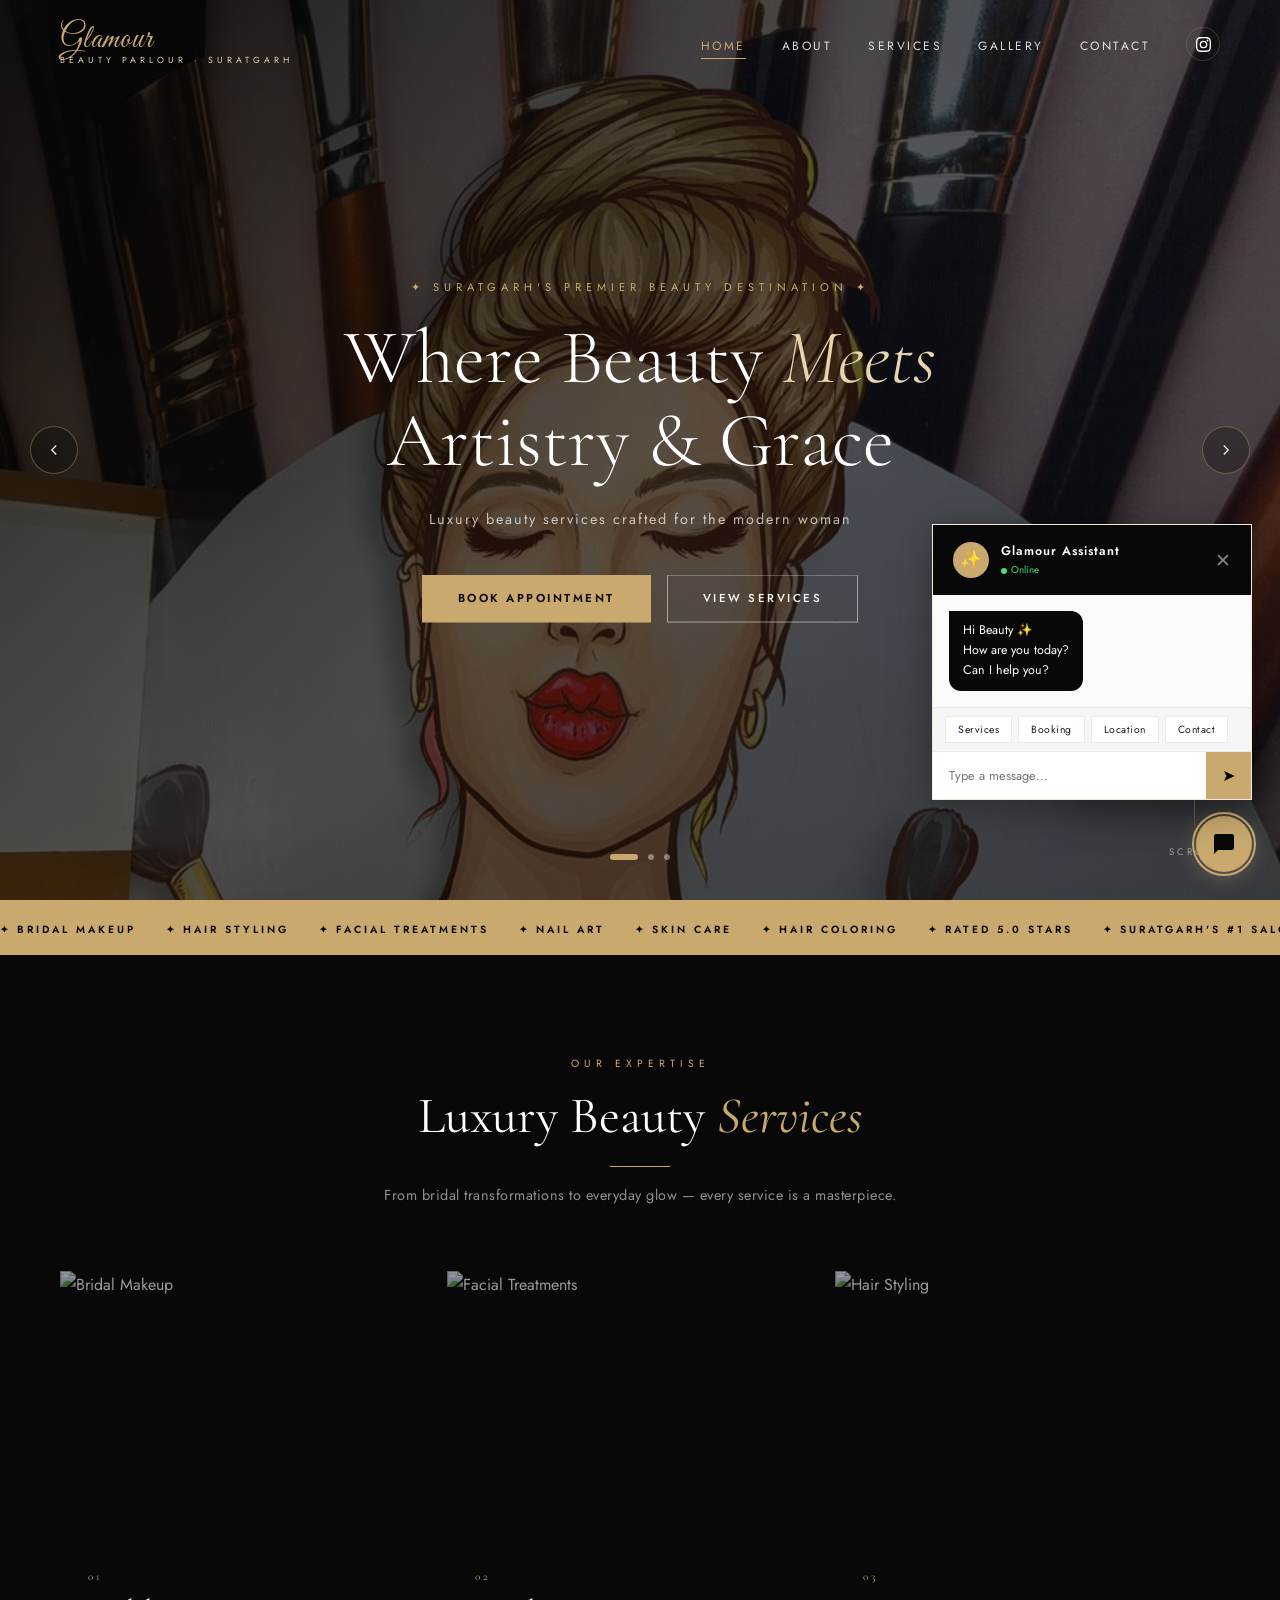
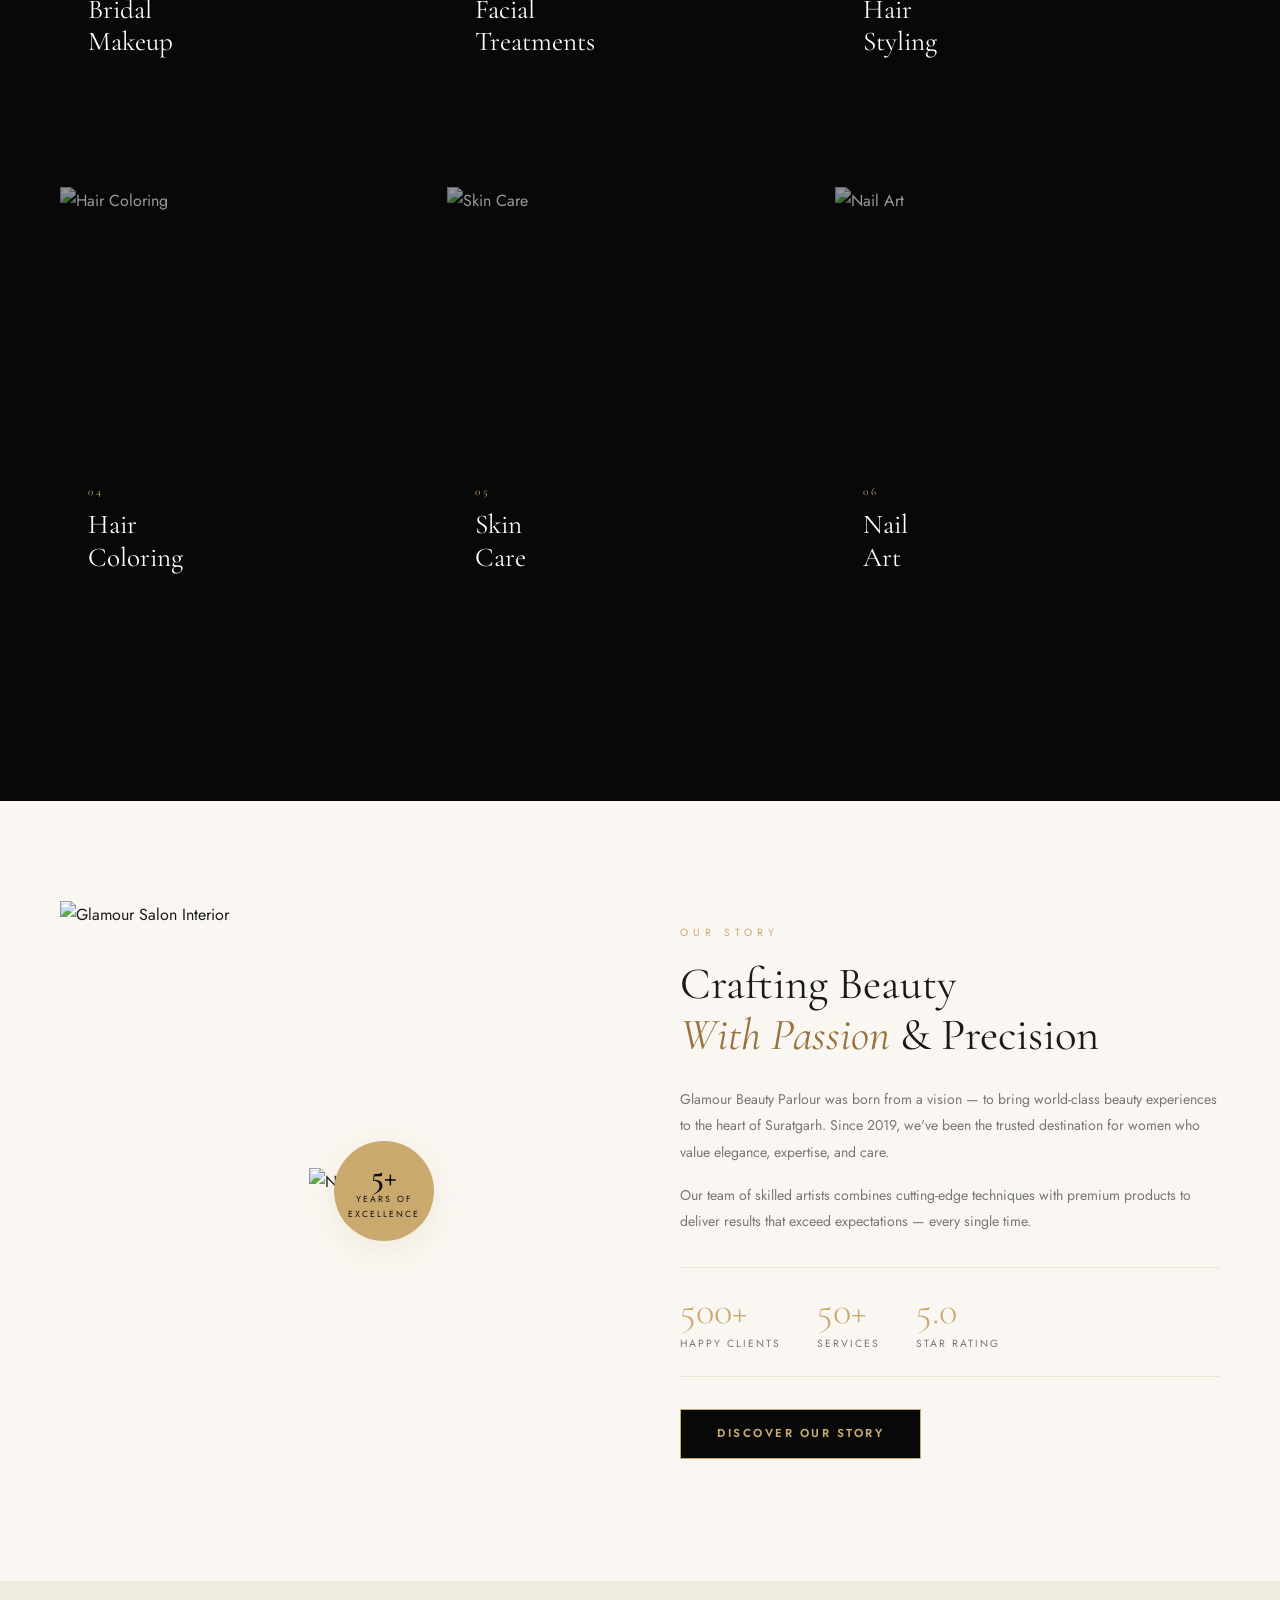
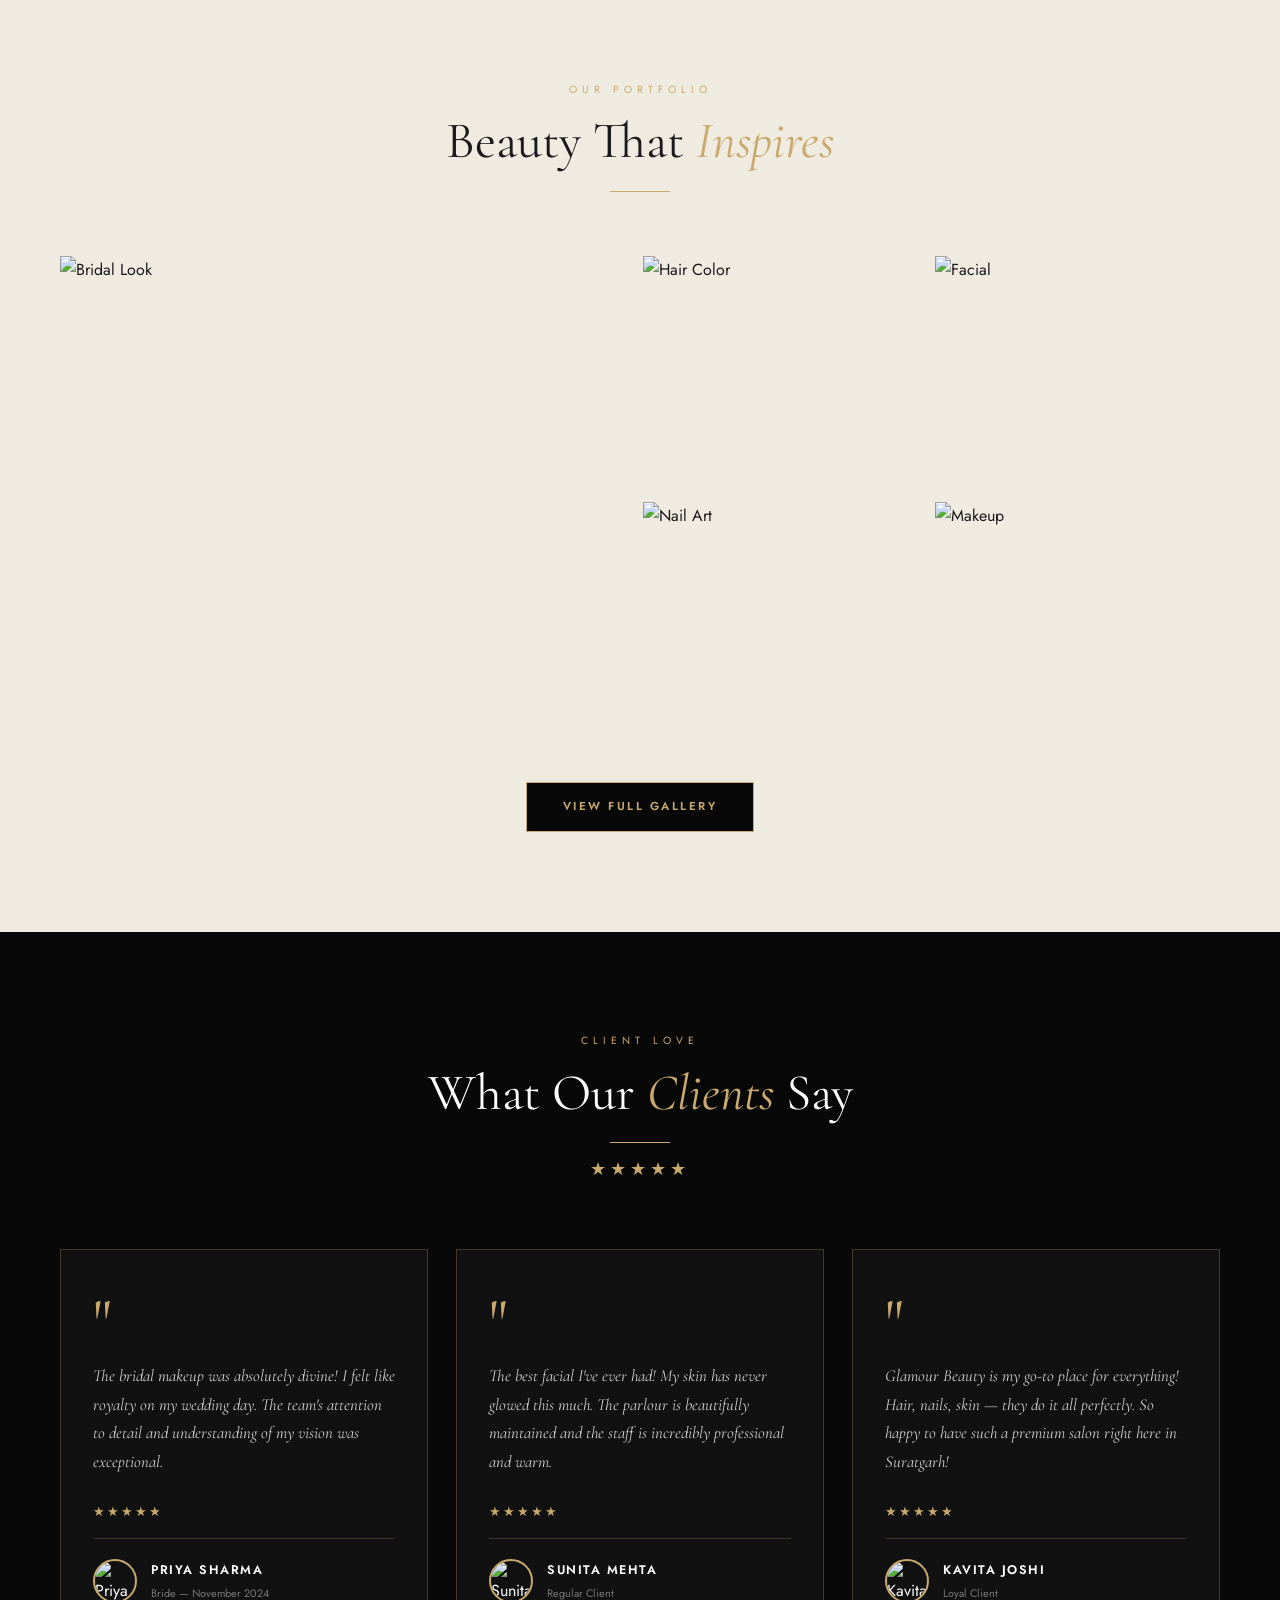
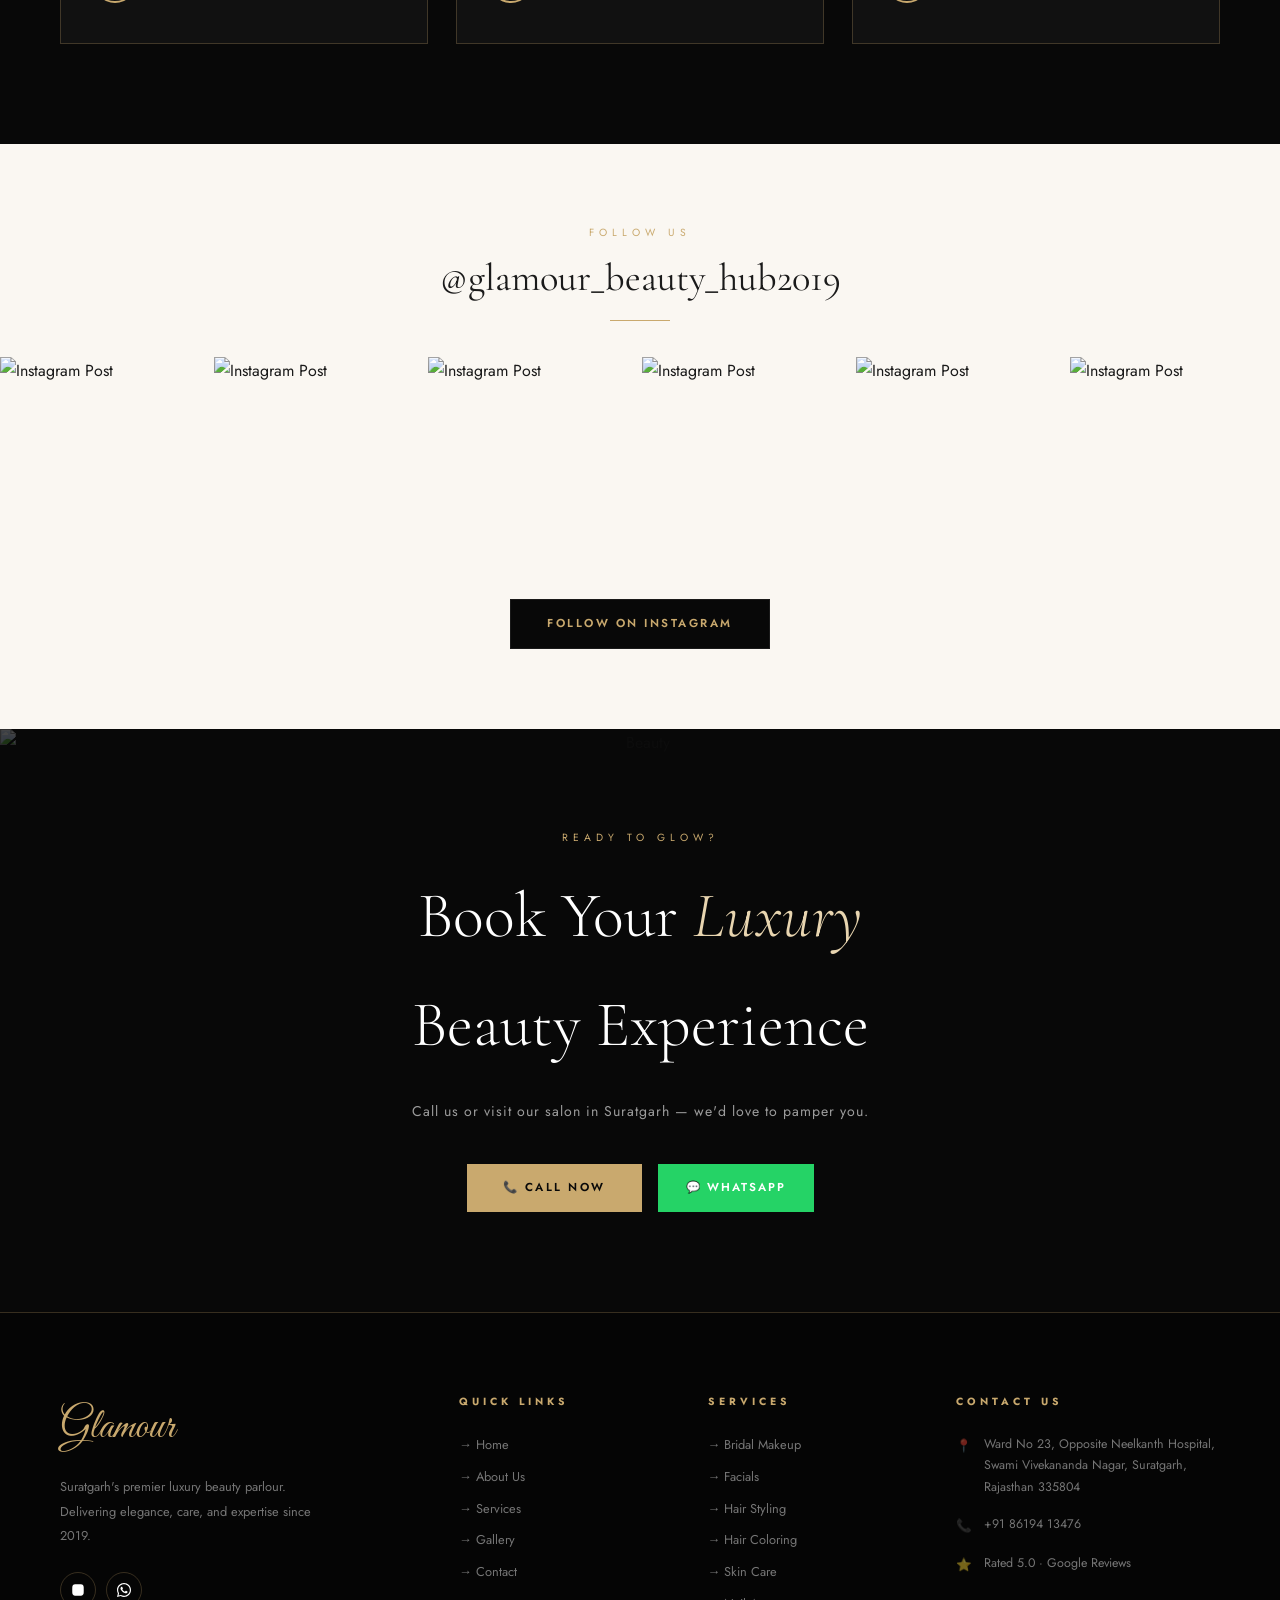
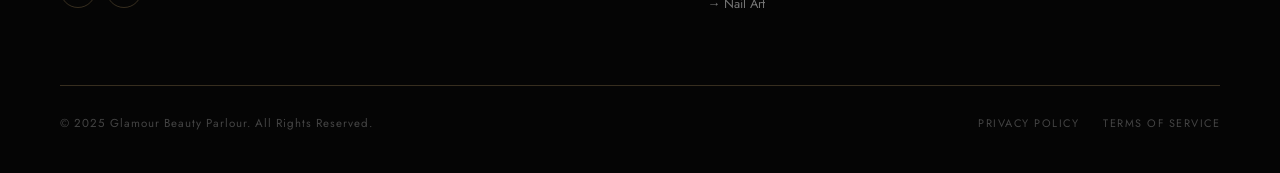
==== commit 224473c1: "Add more hero slides for hair styling Added additional hero slides for hair styling images." ====
--- a/index.html
+++ b/index.html
@@ -138,6 +138,21 @@
   <div class="hero-slide">
     <img src="images/hero/png4.png" alt="Skin Care"/>
   </div>
+  <div class="hero-slide">
+    <img src="images/hero/png5.png" alt="Hair Styling"/>
+  </div>
+  <div class="hero-slide">
+    <img src="images/hero/png6.png" alt="Hair Styling"/>
+  </div>
+  <div class="hero-slide">
+    <img src="images/hero/png7.png" alt="Hair Styling"/>
+  </div>
+  <div class="hero-slide">
+    <img src="images/hero/png8.png" alt="Hair Styling"/>
+  </div>
+  <div class="hero-slide">
+    <img src="images/hero/png9.png" alt="Hair Styling"/>
+  </div>
   <div class="hero-overlay"></div>
 
   <div class="hero-content">
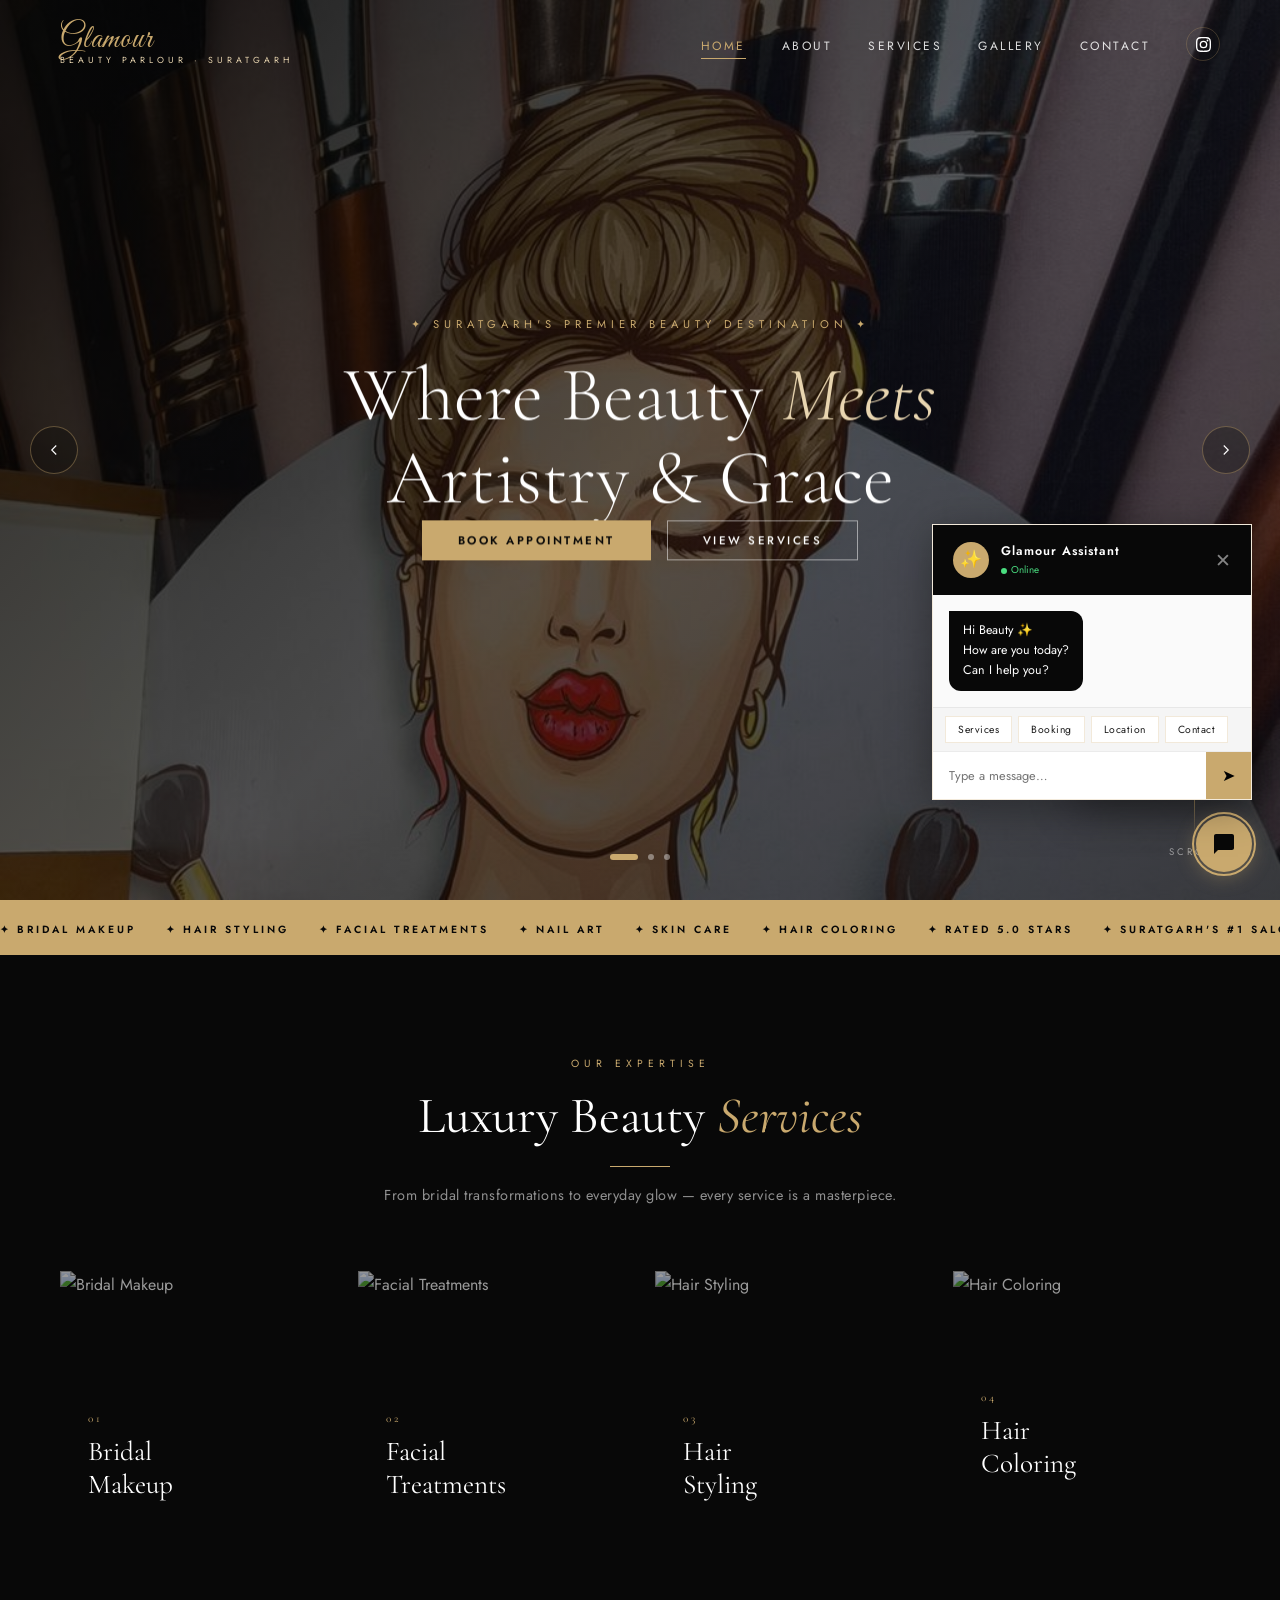
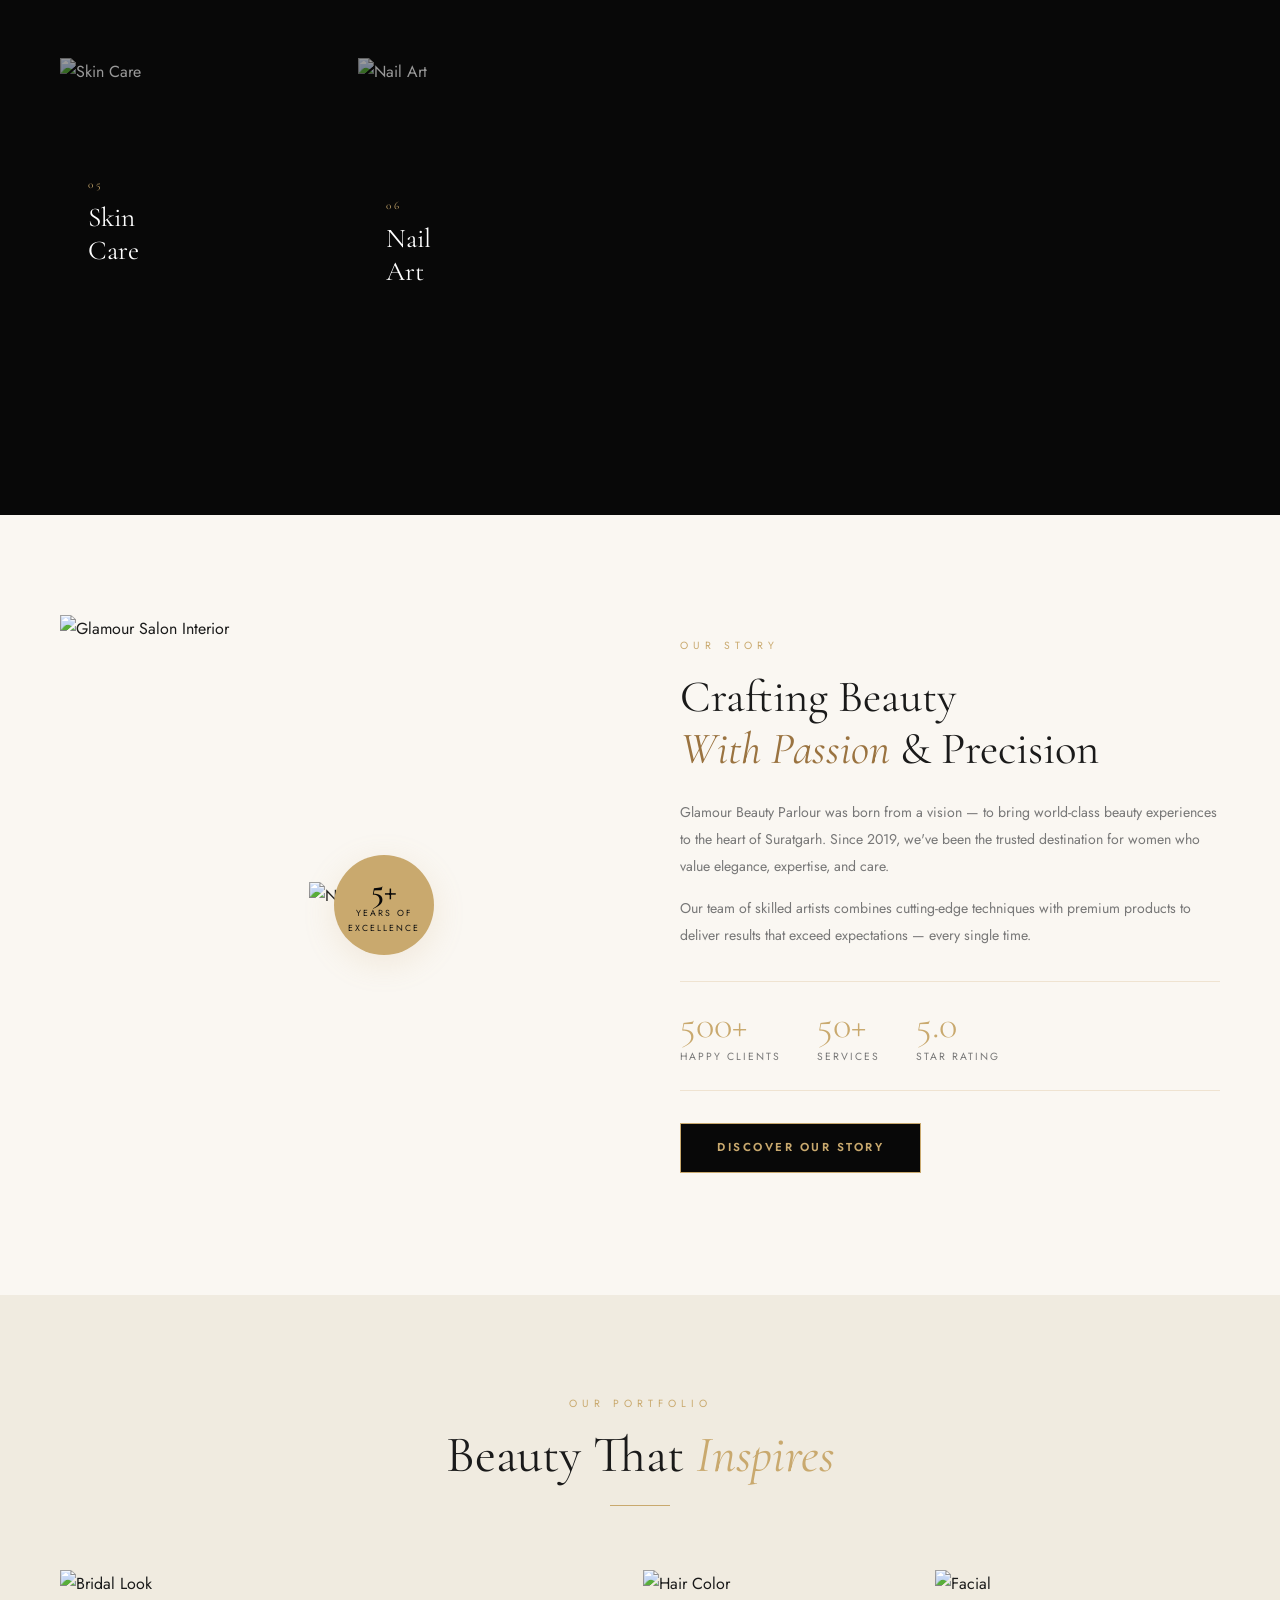
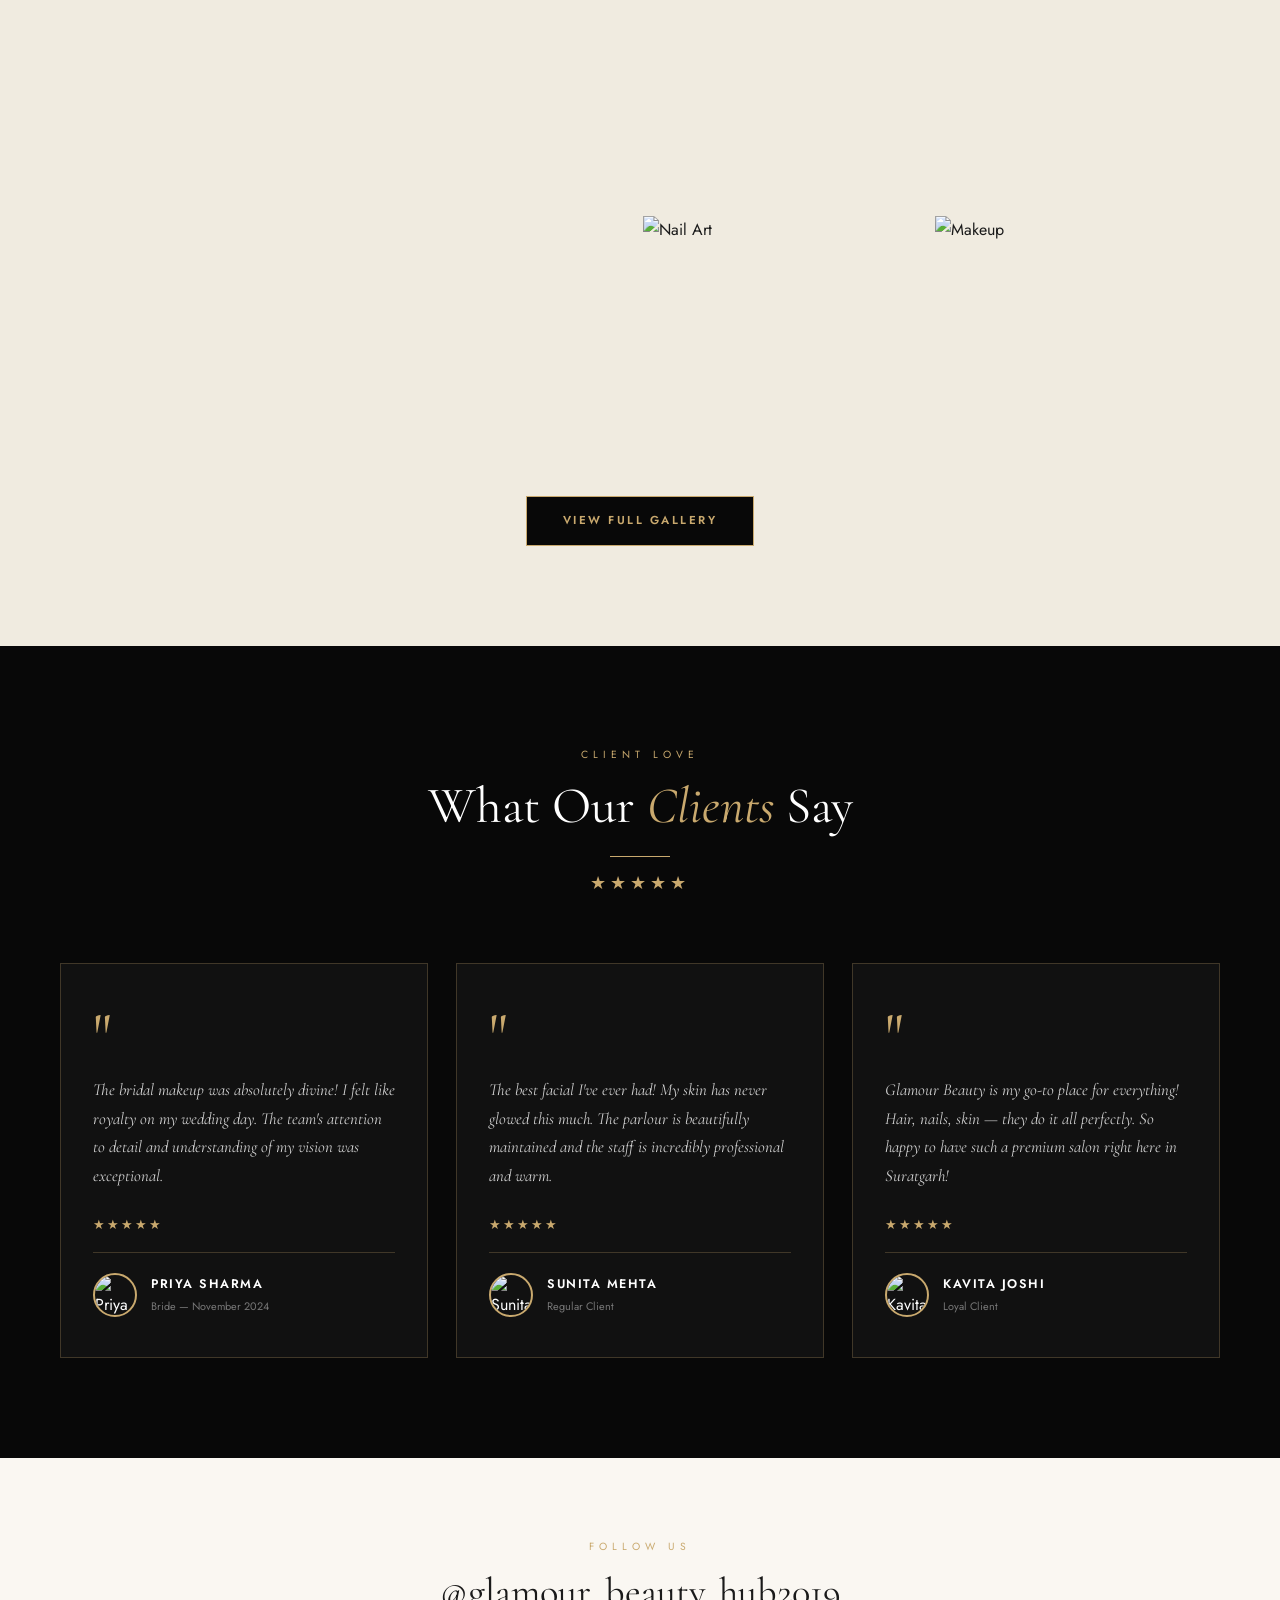
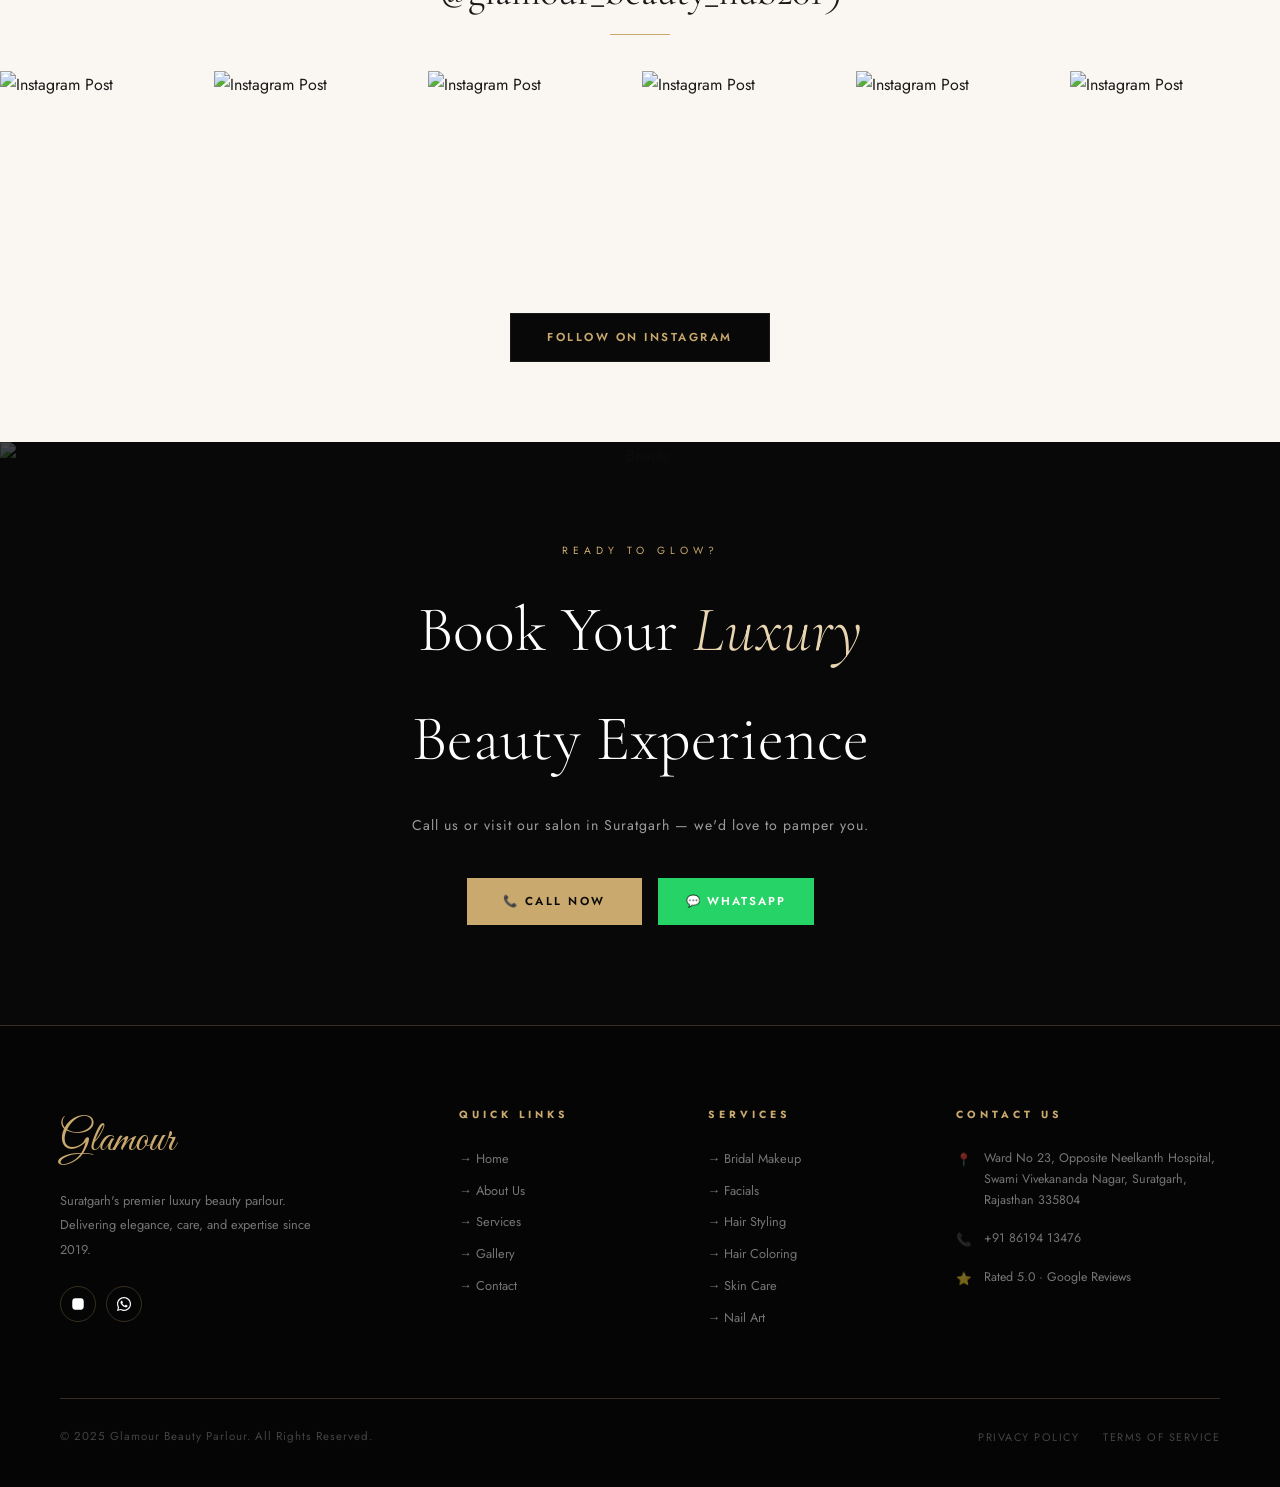
==== commit a68f98e3: "Update index.html" ====
--- a/index.html
+++ b/index.html
@@ -159,8 +159,7 @@
     <p class="hero-eyebrow">✦ Suratgarh's Premier Beauty Destination ✦</p>
     <h1 class="hero-title">
       Where Beauty <em>Meets</em><br/>Artistry & Grace
-    </h1>
-    <p class="hero-subtitle">Luxury beauty services crafted for the modern woman</p>
+    
     <div class="hero-buttons">
       <a href="contact.html" class="btn-primary"><span>Book Appointment</span></a>
       <a href="services.html" class="btn-outline">View Services</a>
--- a/css/style.css
+++ b/css/style.css
@@ -2252,3 +2252,82 @@
   from { transform: scaleY(0.4); opacity: 0.5; }
   to   { transform: scaleY(1);   opacity: 1; }
 }
+/* ===============================
+   MOBILE RESPONSIVE FIX
+   =============================== */
+
+body{
+overflow-x:hidden;
+}
+
+img{
+max-width:100%;
+height:auto;
+display:block;
+}
+
+/* Services Responsive Grid */
+.services-grid{
+display:grid;
+grid-template-columns:repeat(auto-fit,minmax(250px,1fr));
+gap:30px;
+}
+
+/* Gallery Responsive Grid */
+.gallery-masonry{
+display:grid;
+grid-template-columns:repeat(auto-fit,minmax(200px,1fr));
+gap:20px;
+}
+
+/* MOBILE DESIGN */
+@media (max-width:768px){
+
+.hero{
+height:75vh;
+padding:0 20px;
+}
+
+.hero-title{
+font-size:32px;
+line-height:1.2;
+}
+
+.hero-subtitle{
+font-size:14px;
+}
+
+.hero-buttons{
+flex-direction:column;
+gap:10px;
+}
+
+.navbar-links{
+display:none;
+}
+
+.hamburger{
+display:block;
+}
+
+.section{
+padding:60px 20px;
+}
+
+.section-title{
+font-size:28px;
+}
+
+.section-subtitle{
+font-size:15px;
+}
+
+.services-grid{
+grid-template-columns:1fr;
+}
+
+.gallery-masonry{
+grid-template-columns:1fr;
+}
+
+}
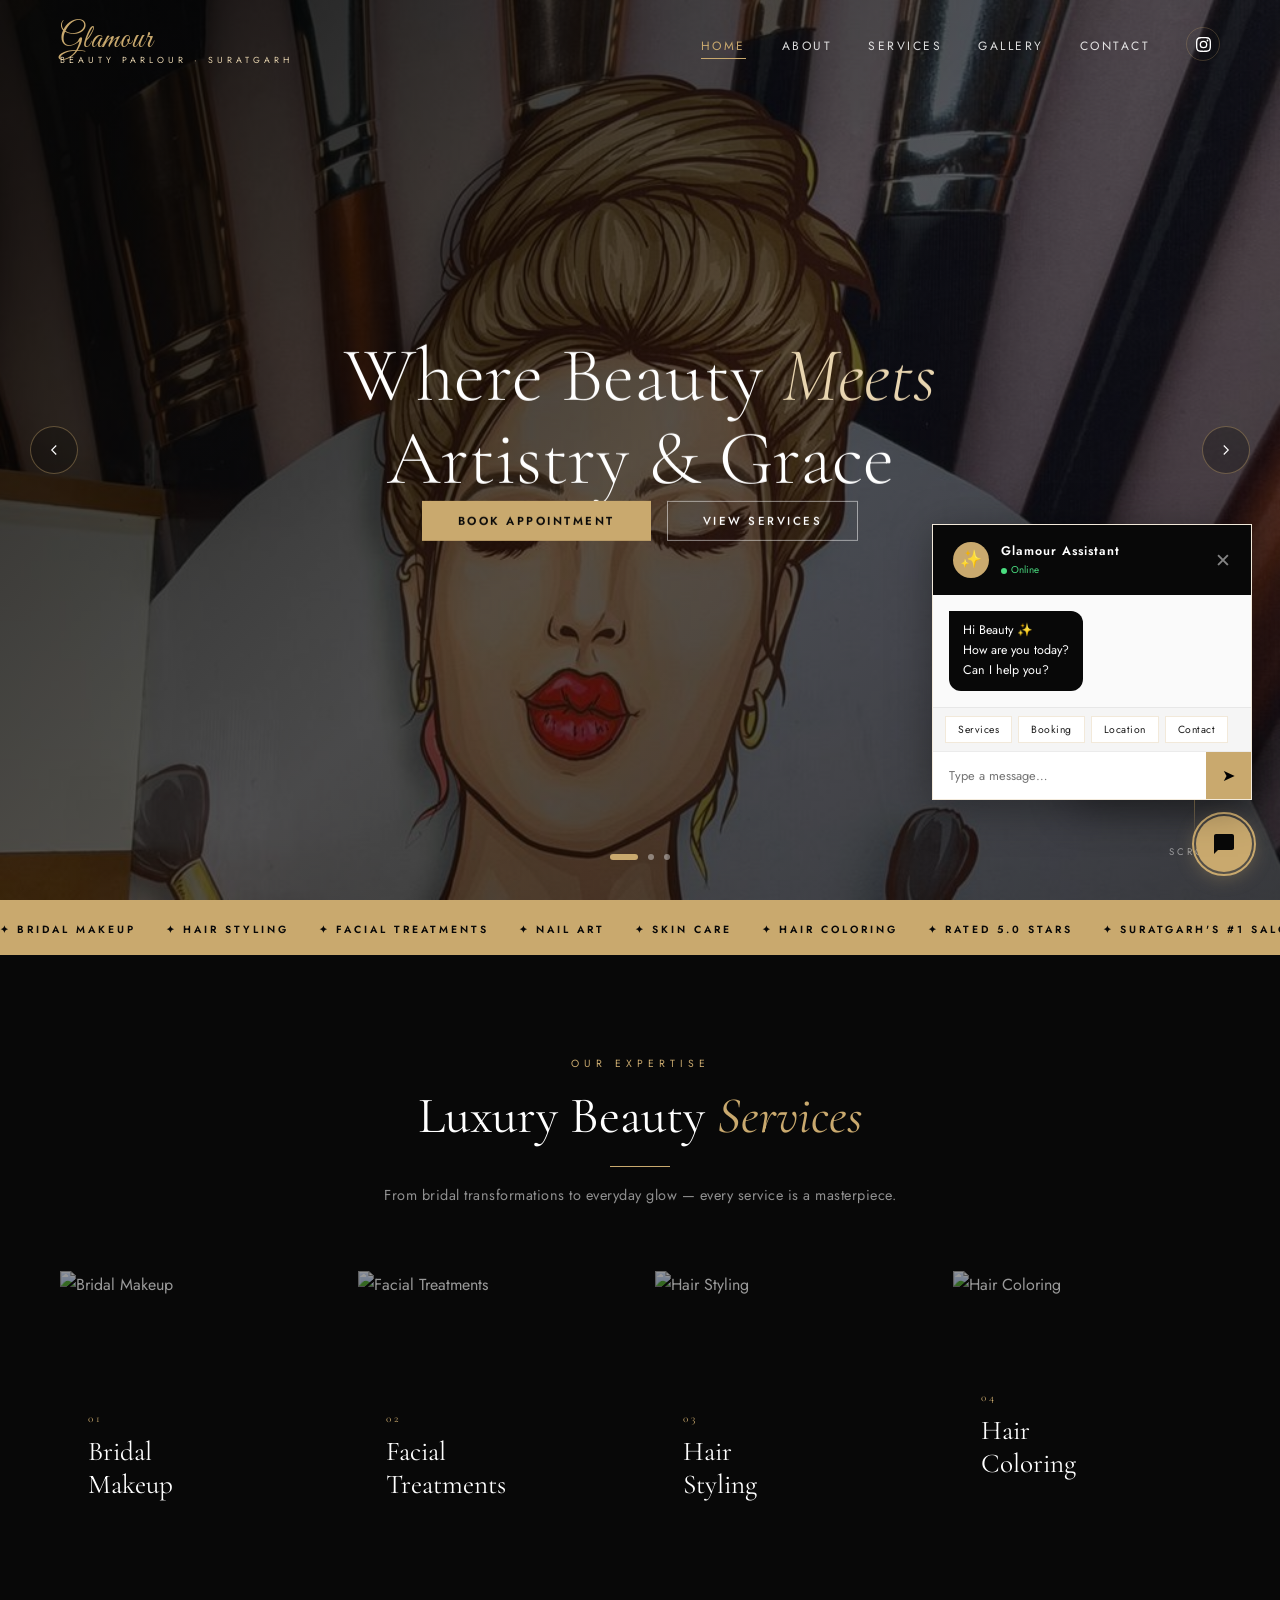
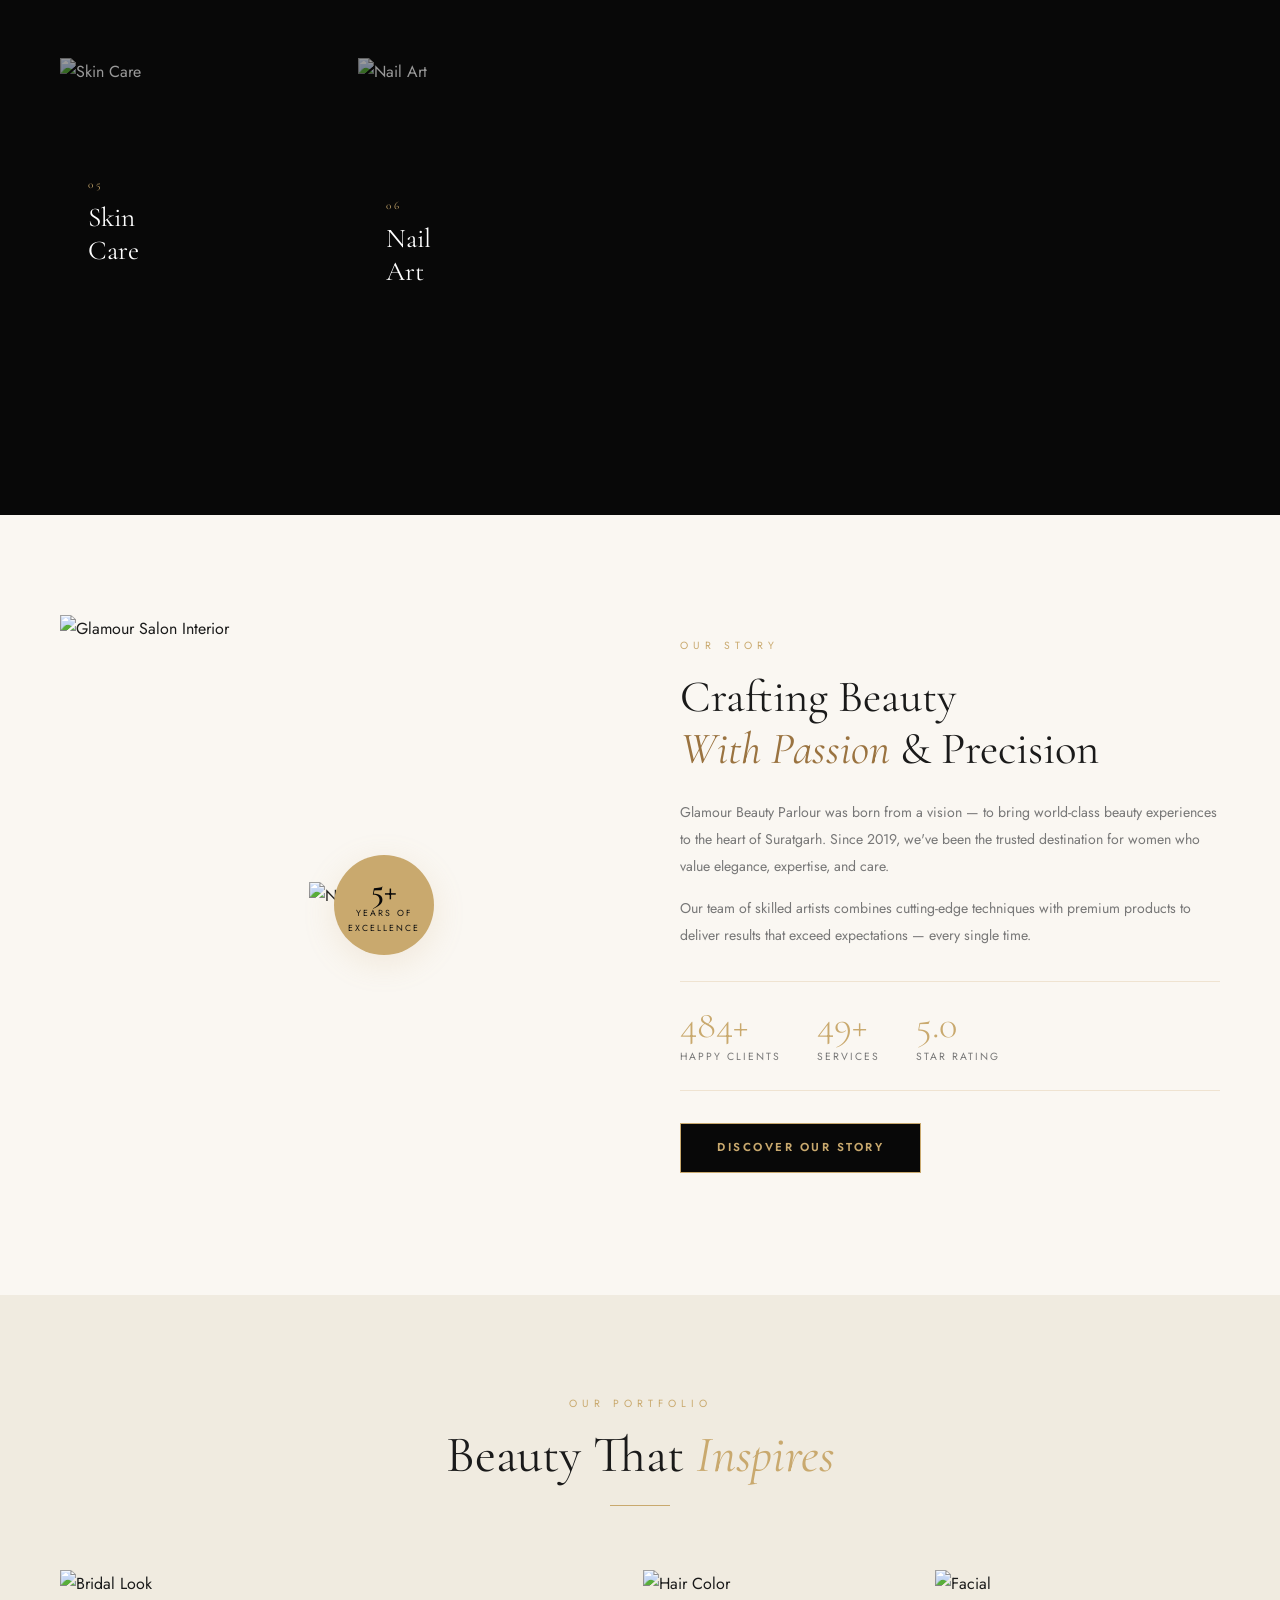
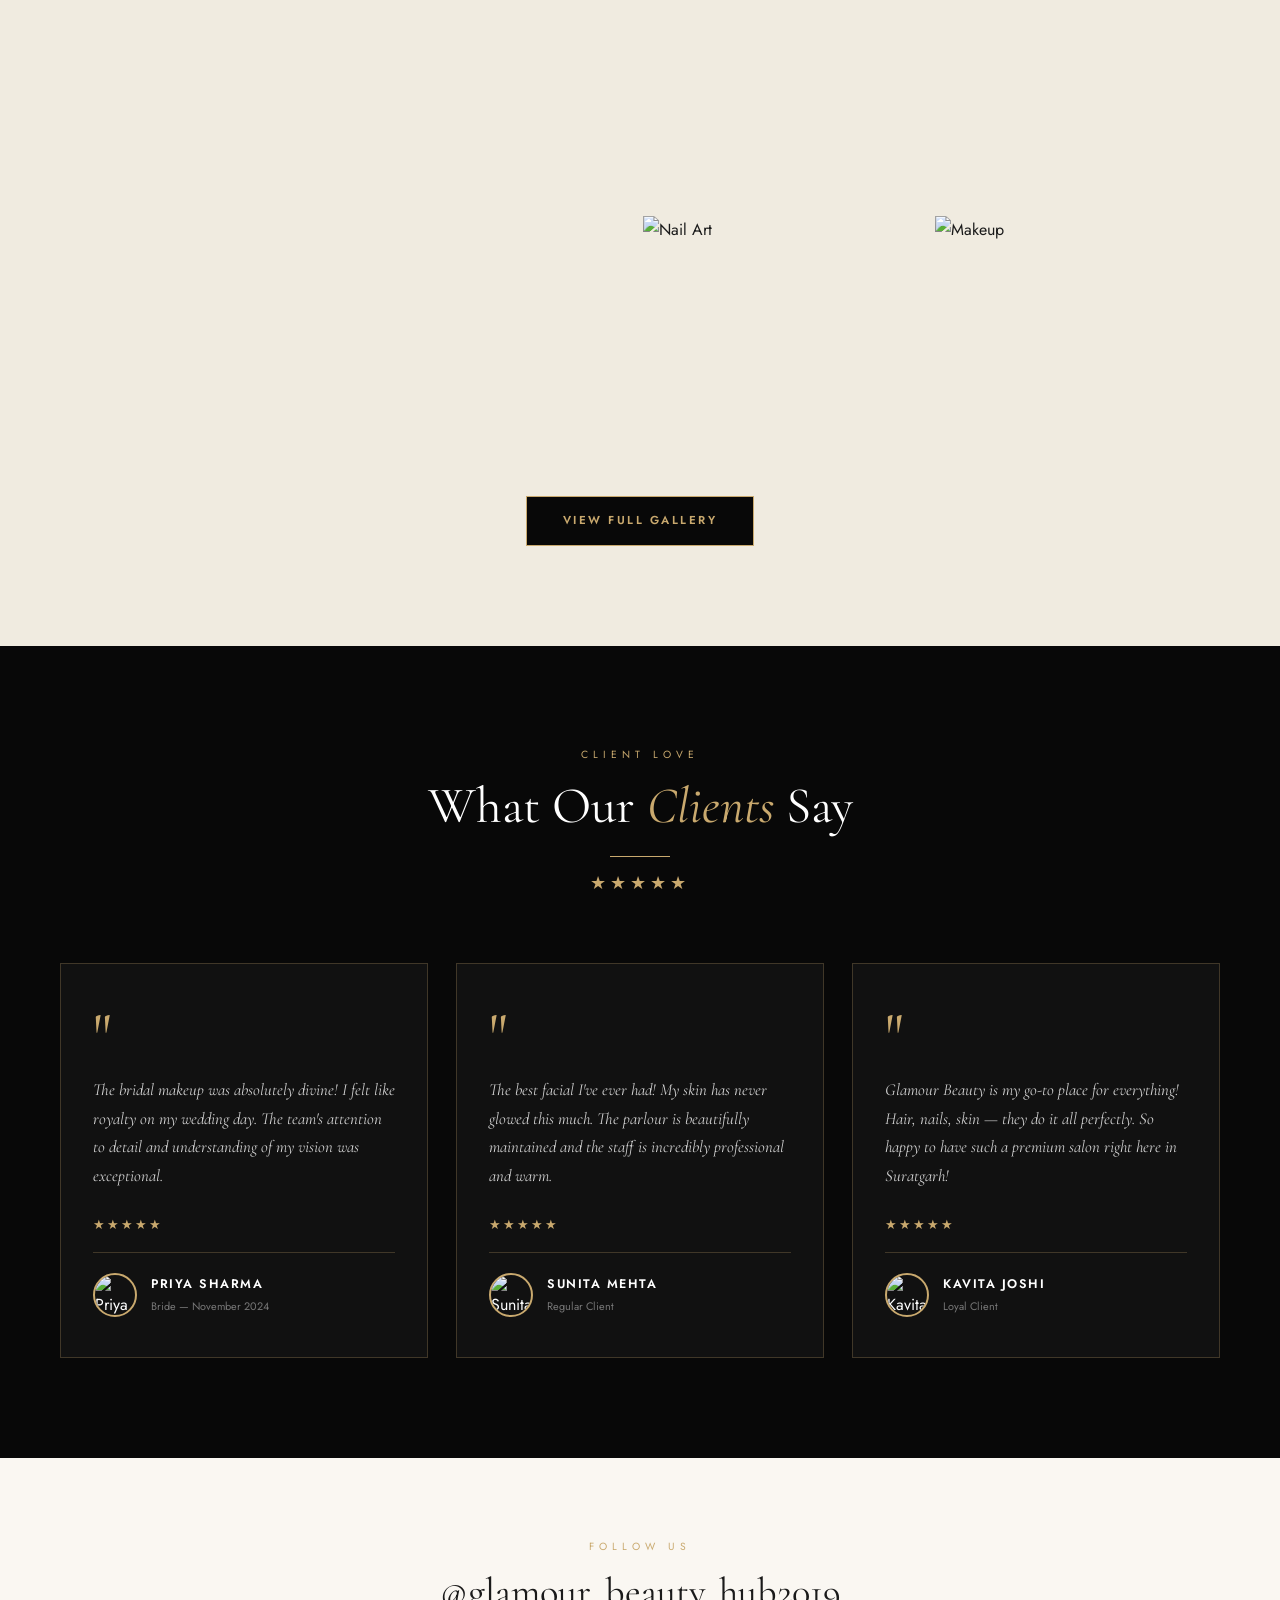
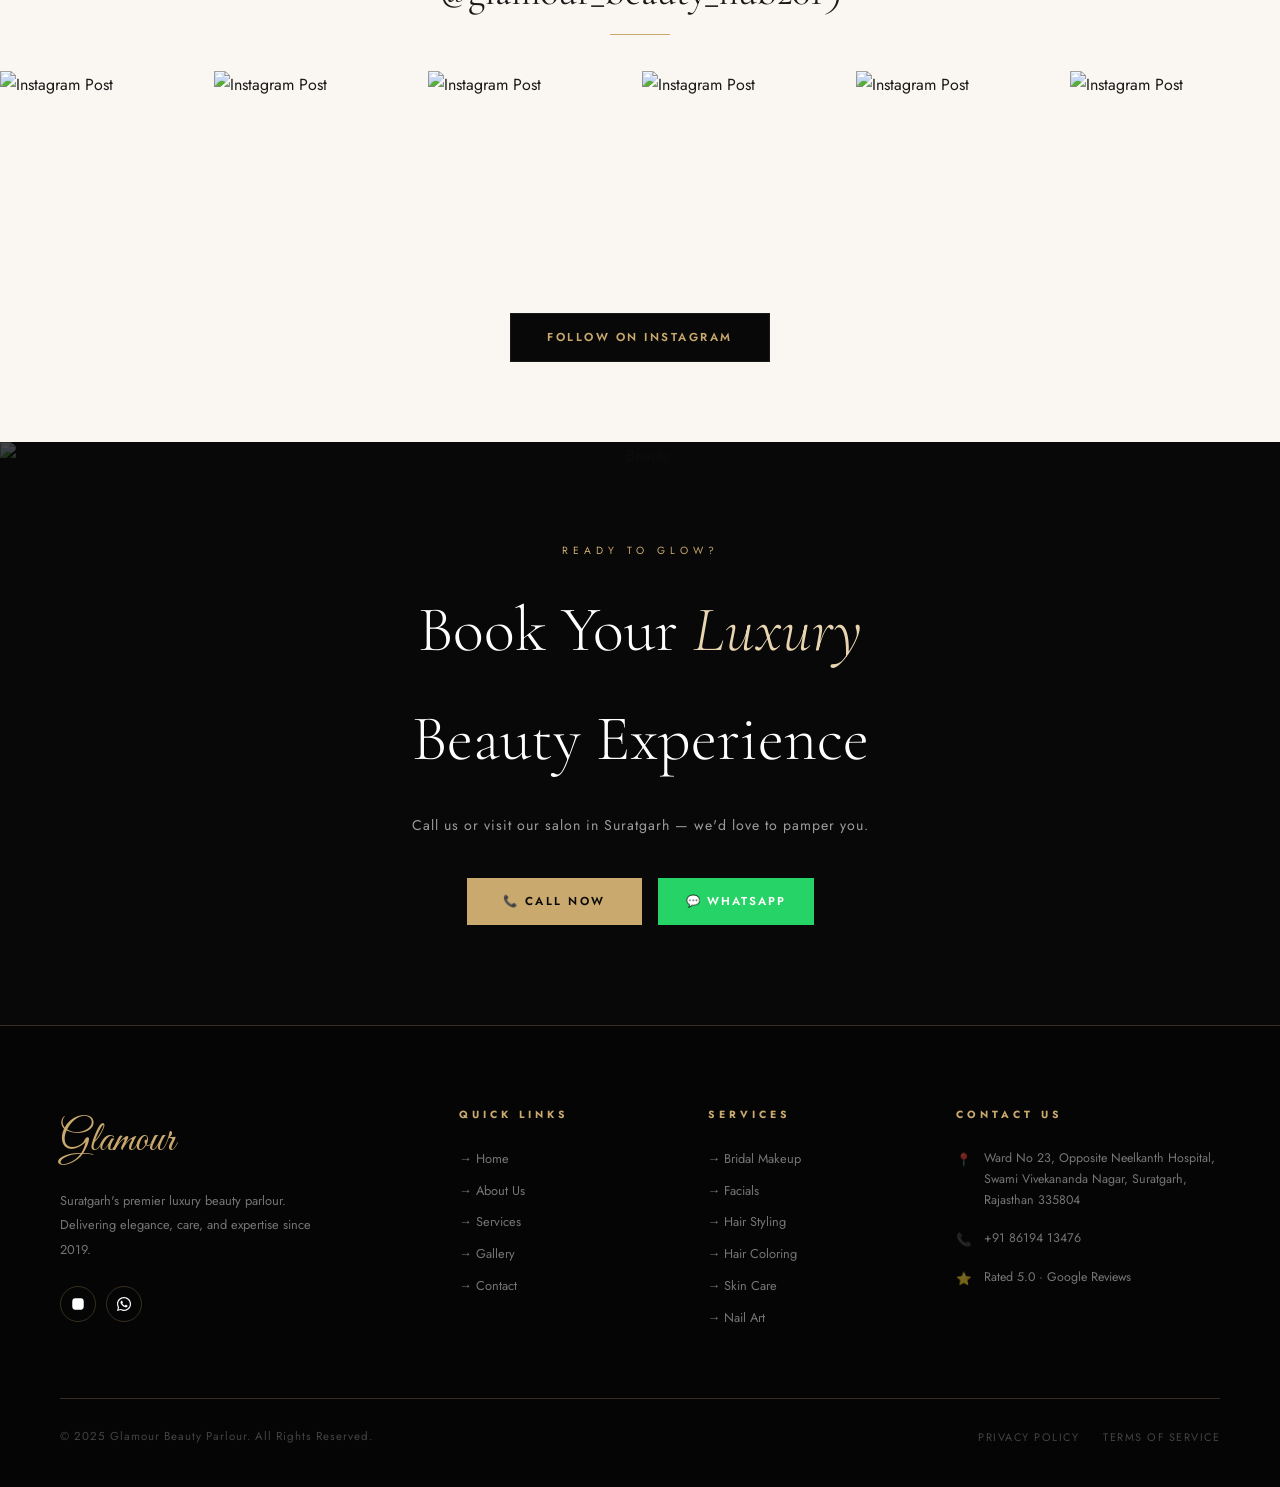
==== commit afb5840d: "Update index.html" ====
--- a/index.html
+++ b/index.html
@@ -156,7 +156,7 @@
   <div class="hero-overlay"></div>
 
   <div class="hero-content">
-    <p class="hero-eyebrow">✦ Suratgarh's Premier Beauty Destination ✦</p>
+
     <h1 class="hero-title">
       Where Beauty <em>Meets</em><br/>Artistry & Grace
     
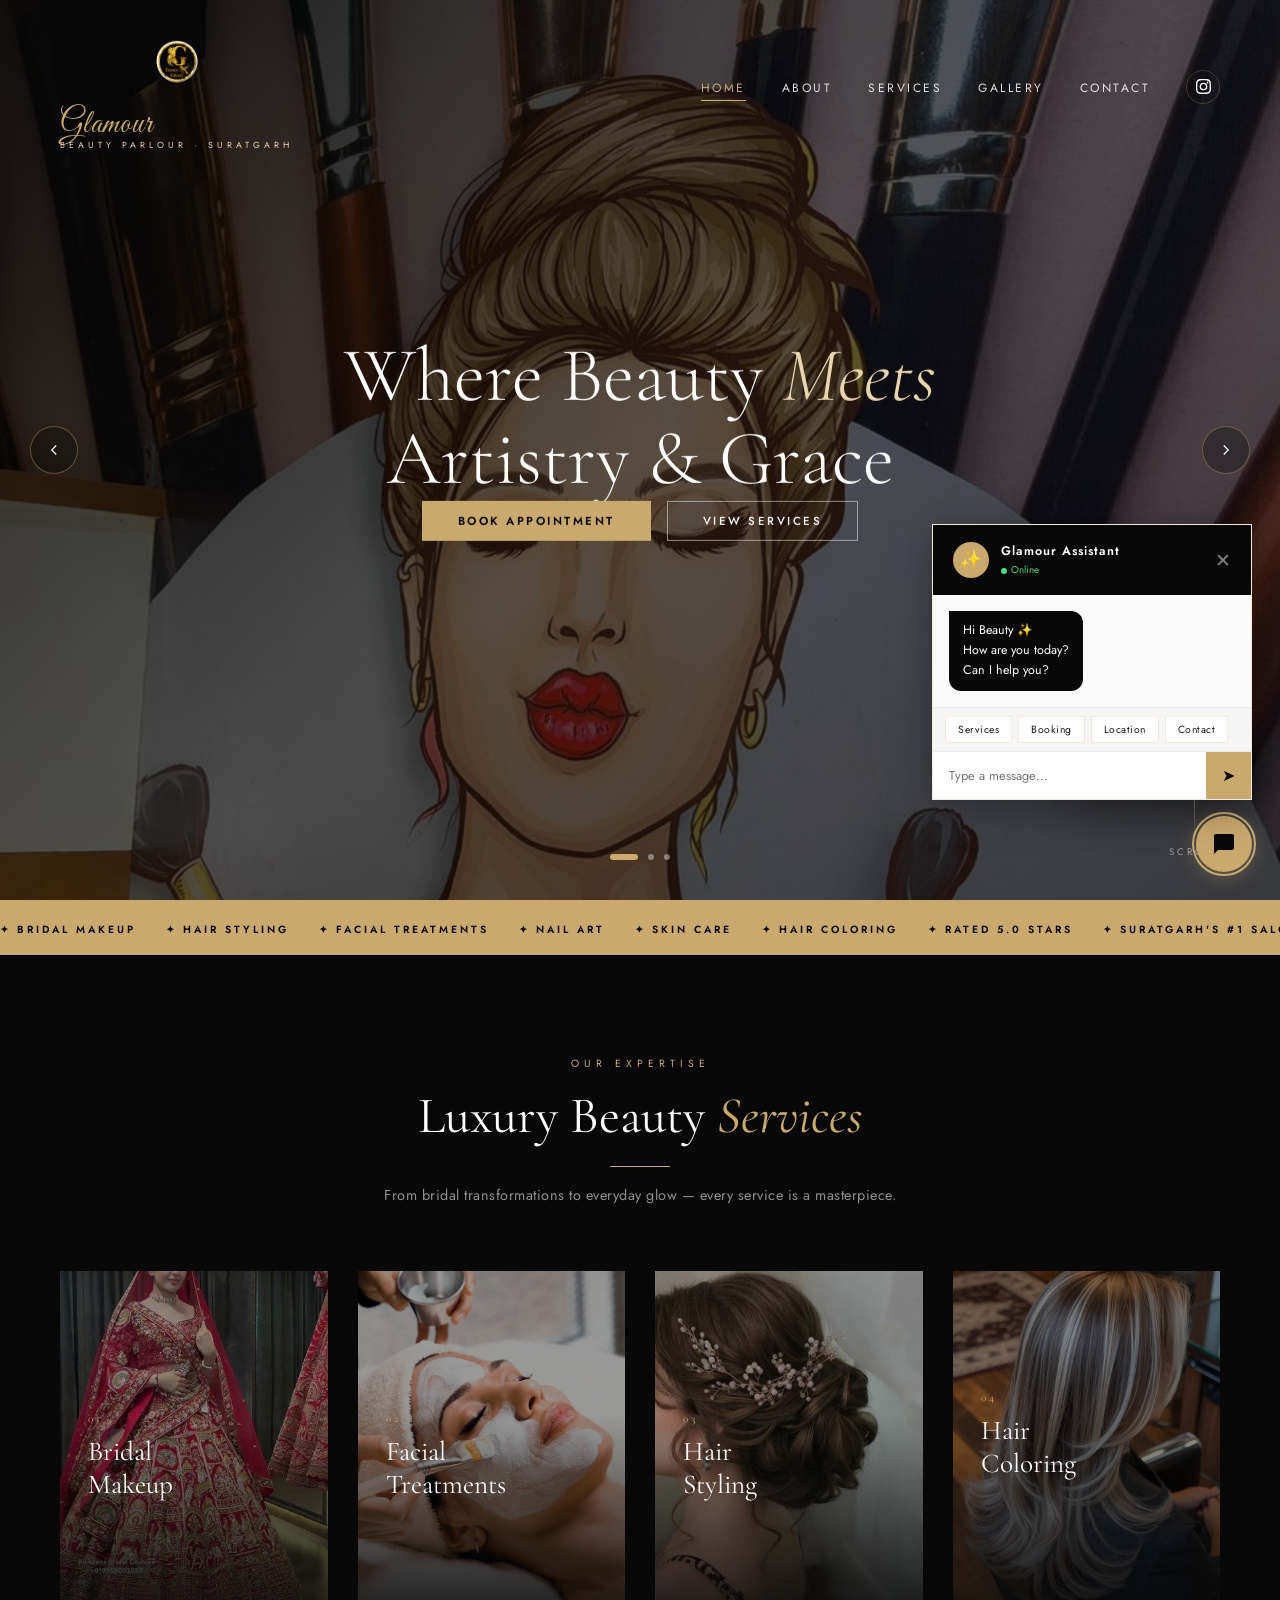
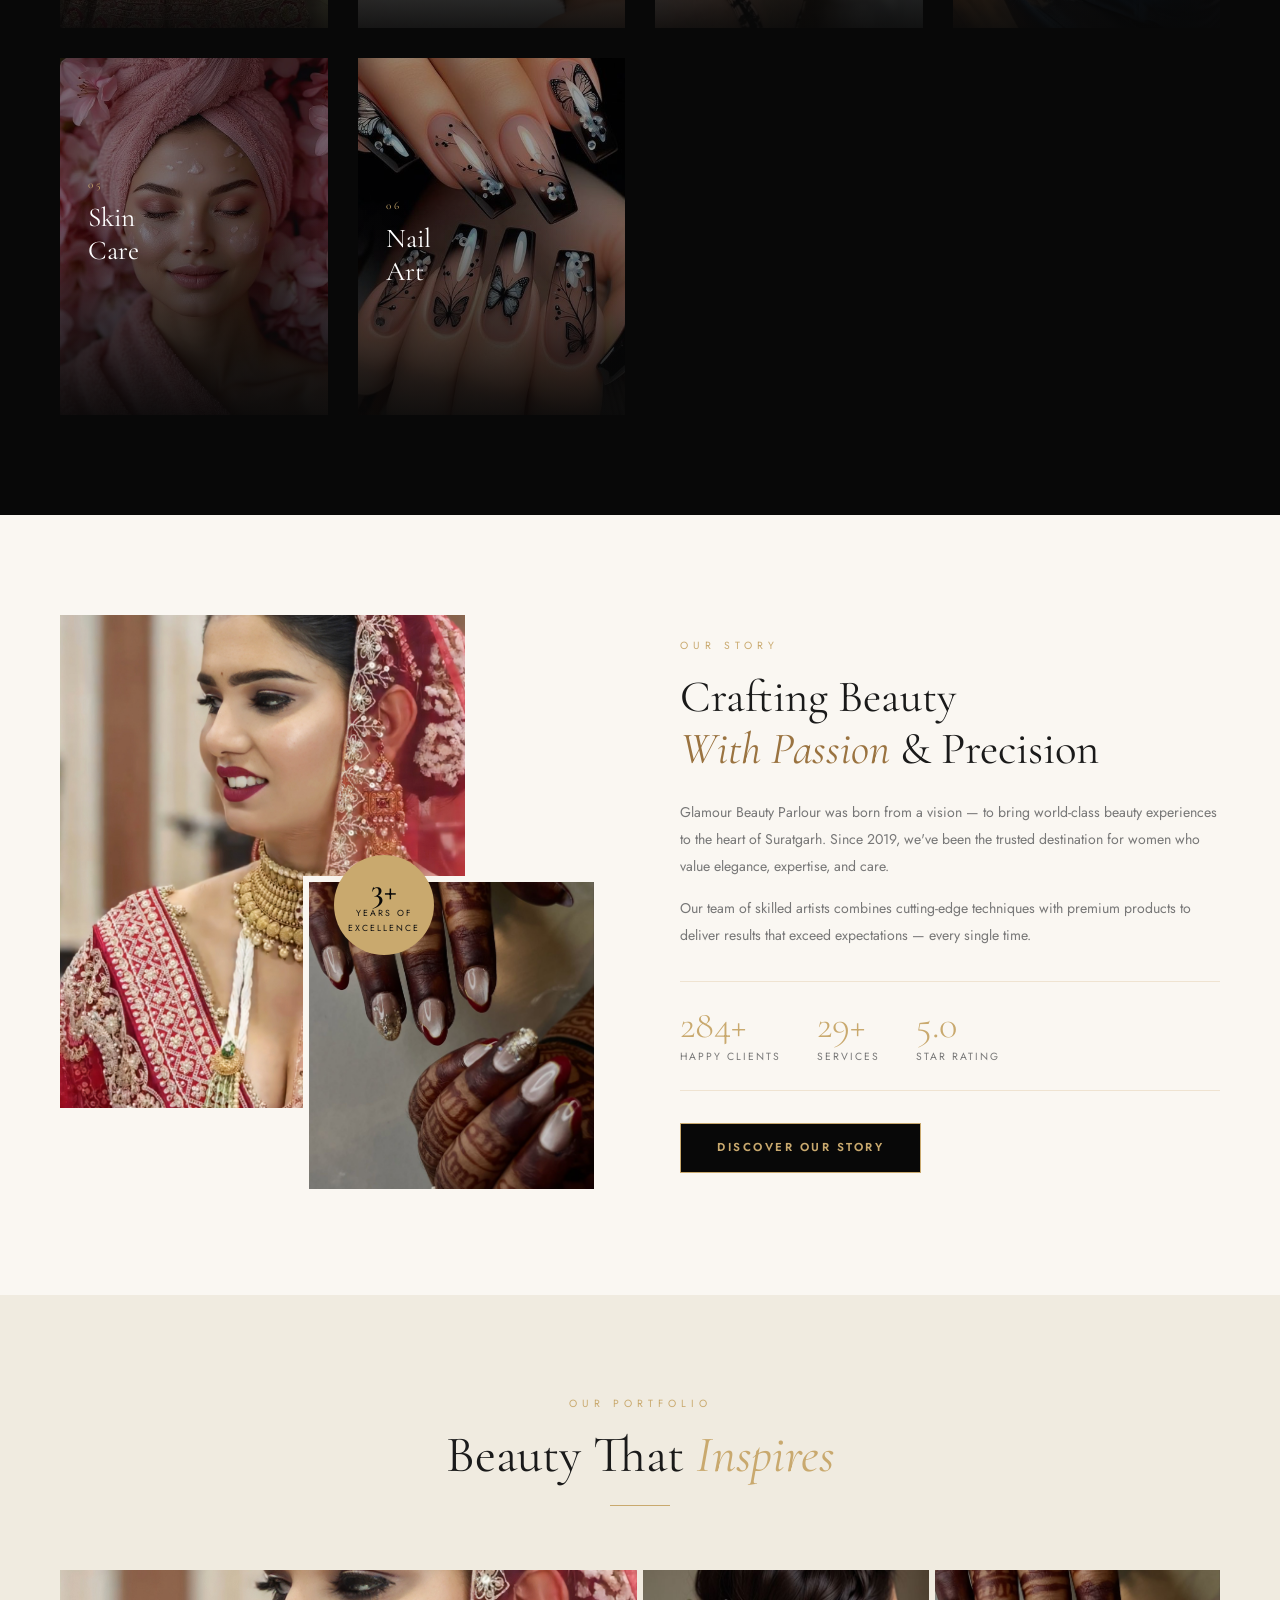
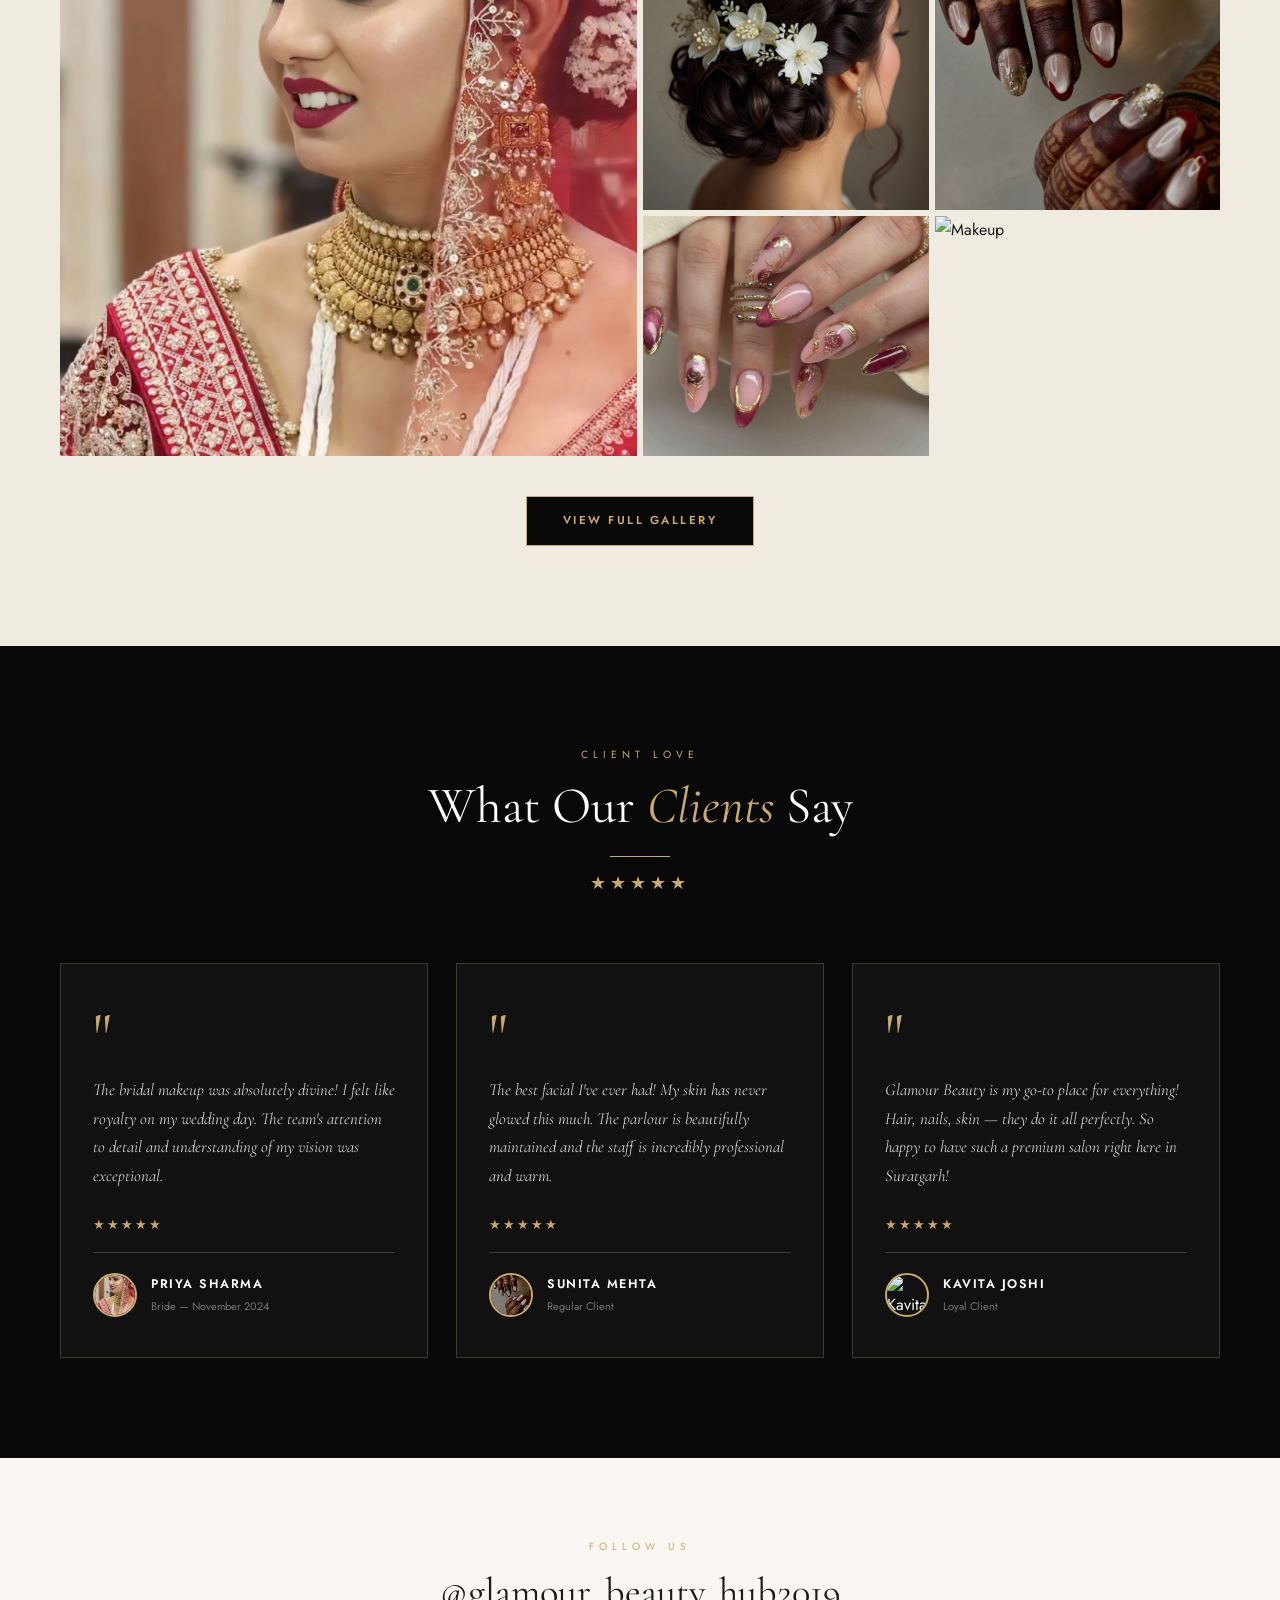
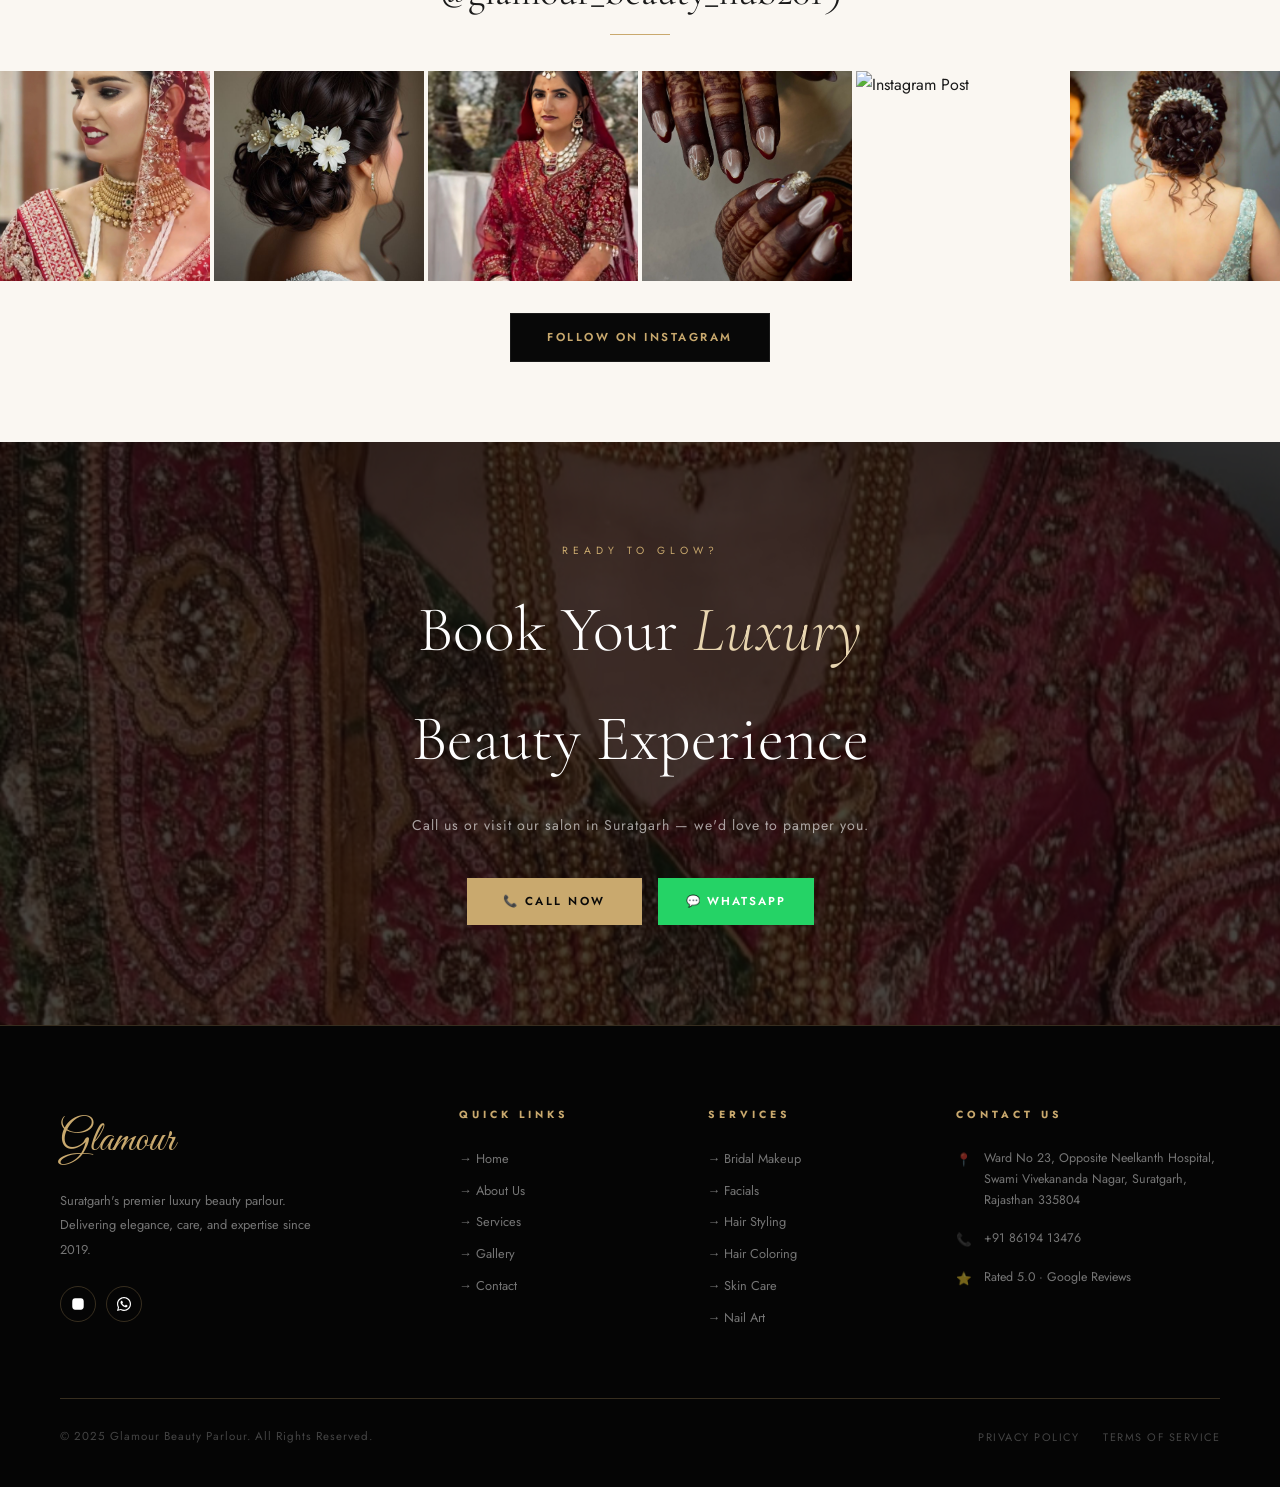
==== commit 2e5c6221: "Update index.html" ====
--- a/index.html
+++ b/index.html
@@ -3,6 +3,7 @@
 <head>
   <meta charset="UTF-8"/>
   <meta name="viewport" content="width=device-width, initial-scale=1.0"/>
+  <meta name="google-site-verification" content="google3ab80e2fc0bb429e.html" />
   <meta name="description" content="Glamour Beauty Parlour – Premium luxury beauty salon in Suratgarh, Rajasthan. Bridal makeup, hair styling, facials, skin care & more."/>
   <title>Glamour Beauty Parlour | Luxury Salon – Suratgarh</title>
   <link rel="stylesheet" href="css/style.css"/>
--- a/css/style.css
+++ b/css/style.css
@@ -2331,3 +2331,94 @@
 }
 
 }
+/* ===============================
+   MOBILE FRAME FIX
+   =============================== */
+
+@media (max-width:768px){
+
+html,body{
+overflow-x:hidden;
+width:100%;
+}
+
+/* container fix */
+.container{
+max-width:100%;
+padding:0 16px;
+}
+
+/* hero section */
+.hero{
+height:60vh;
+min-height:420px;
+display:flex;
+align-items:center;
+justify-content:center;
+text-align:center;
+}
+
+.hero-slide img{
+width:100%;
+height:60vh;
+object-fit:cover;
+}
+
+/* hero text */
+.hero-title{
+font-size:26px;
+line-height:1.3;
+}
+
+.hero-subtitle{
+font-size:14px;
+}
+
+.hero-buttons{
+flex-direction:column;
+gap:12px;
+}
+
+/* chatbot size fix */
+.chatbot,
+.chatbot-container{
+width:85%;
+max-width:320px;
+right:10px;
+bottom:12px;
+}
+
+/* services grid */
+.services-grid{
+grid-template-columns:1fr;
+gap:18px;
+}
+
+/* gallery */
+.gallery-masonry{
+grid-template-columns:1fr;
+gap:12px;
+}
+
+/* navbar */
+.navbar-links{
+display:none;
+}
+
+.hamburger{
+display:block;
+}
+
+}
+.navbar-logo-img{
+height:85px;
+width:auto;
+}
+
+@media (max-width:768px){
+
+.navbar-logo-img{
+height:60px;
+}
+
+}
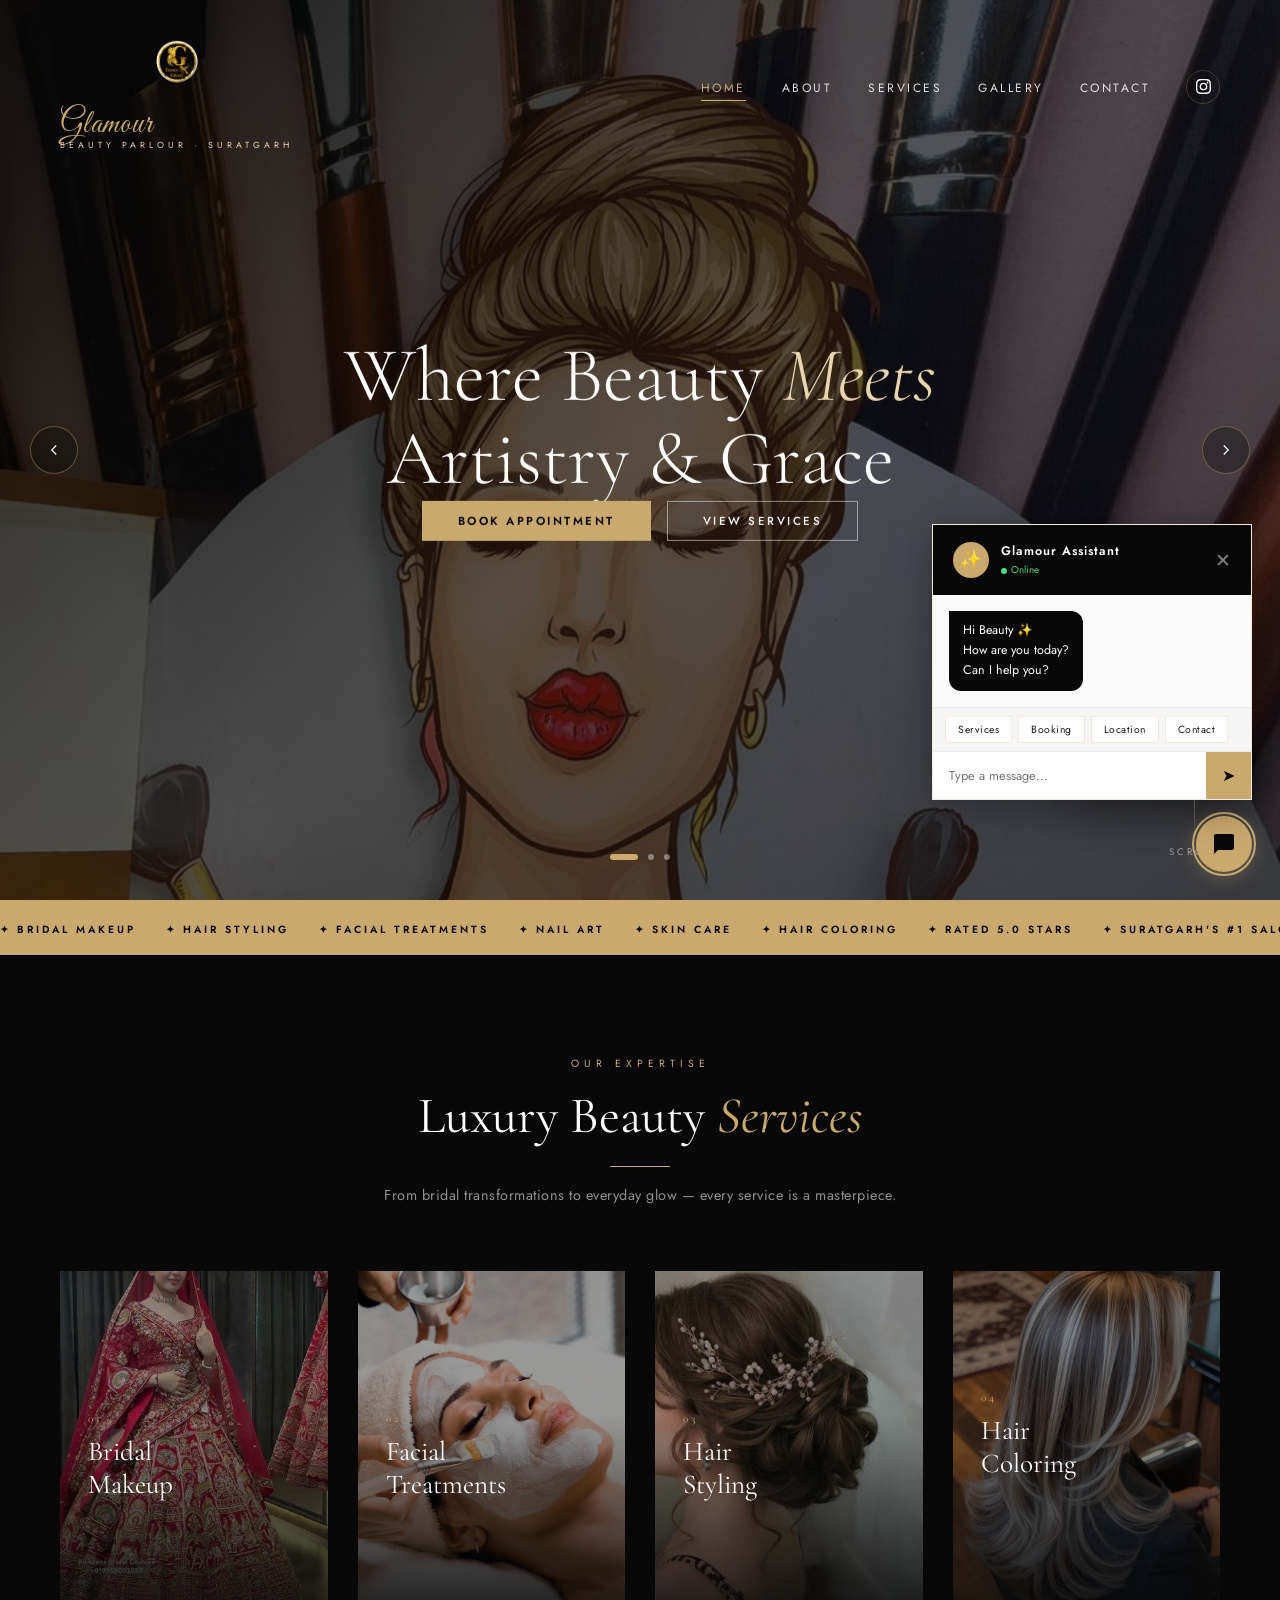
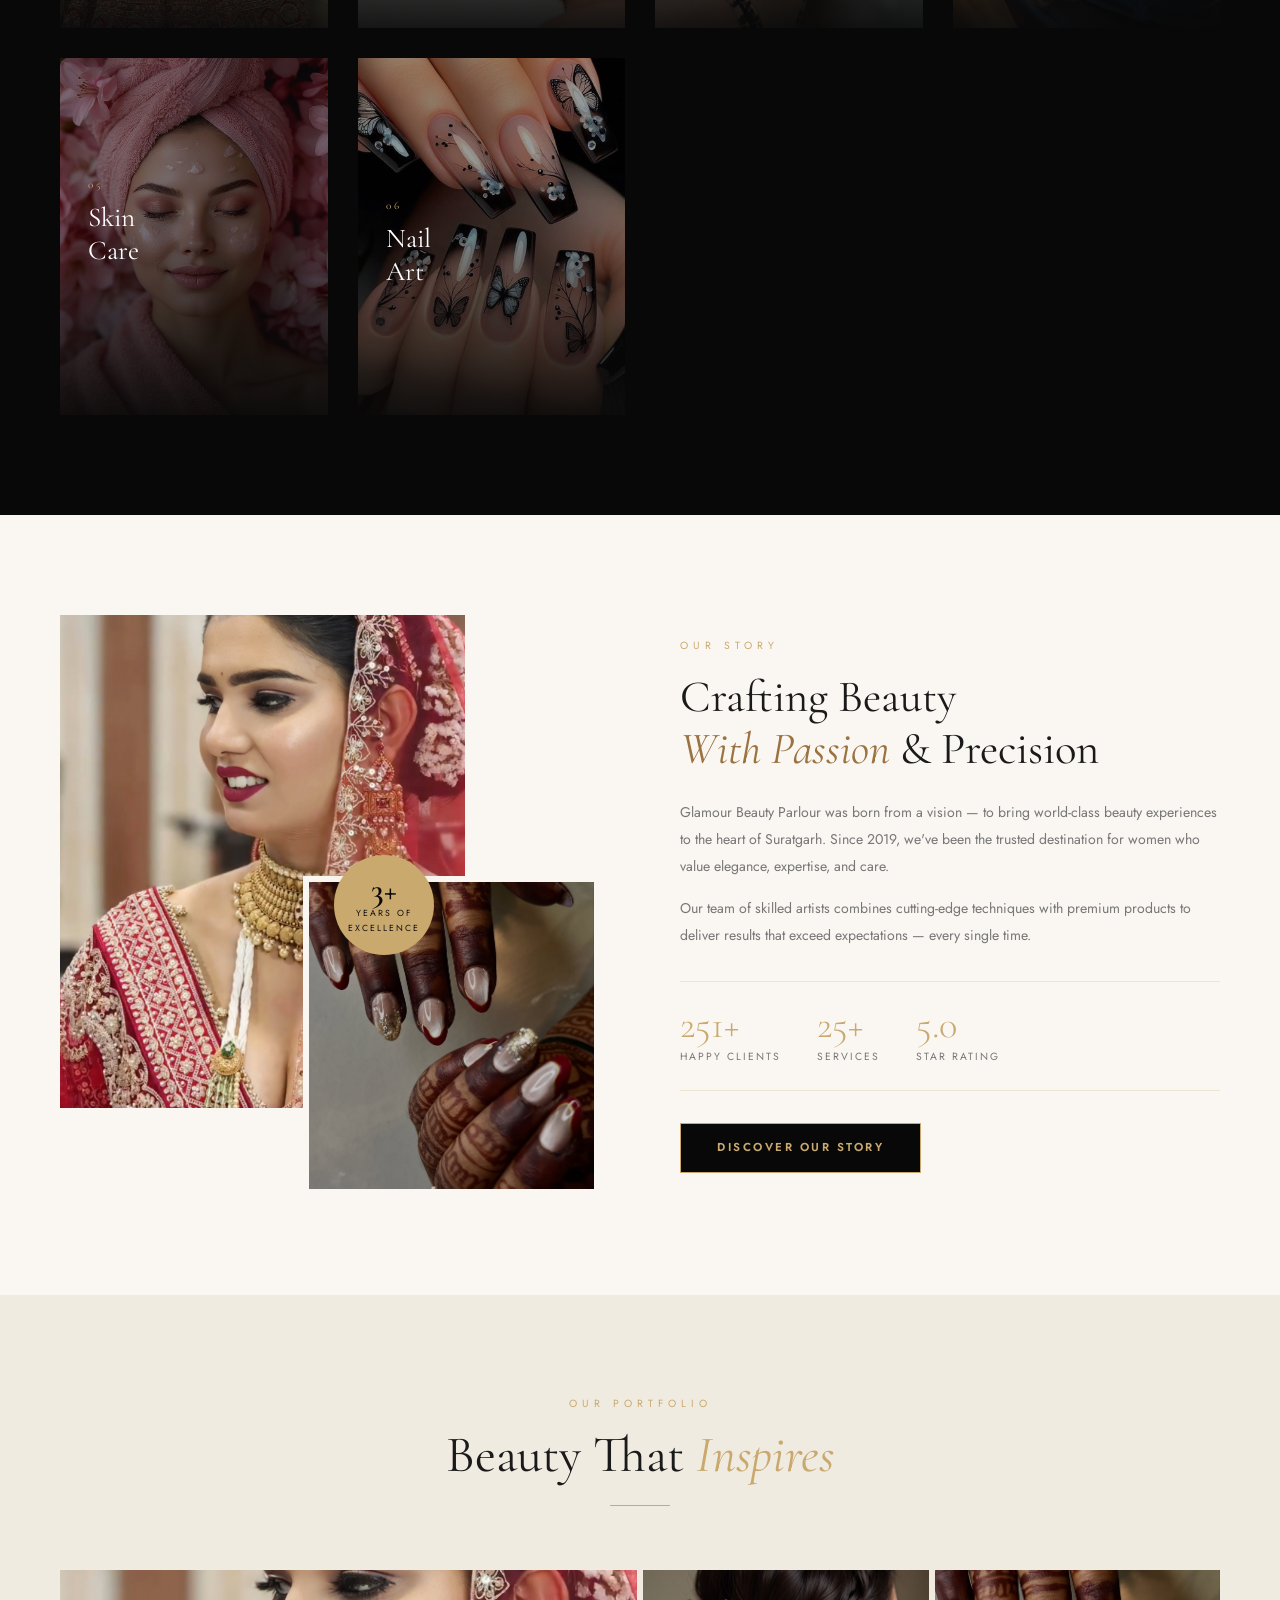
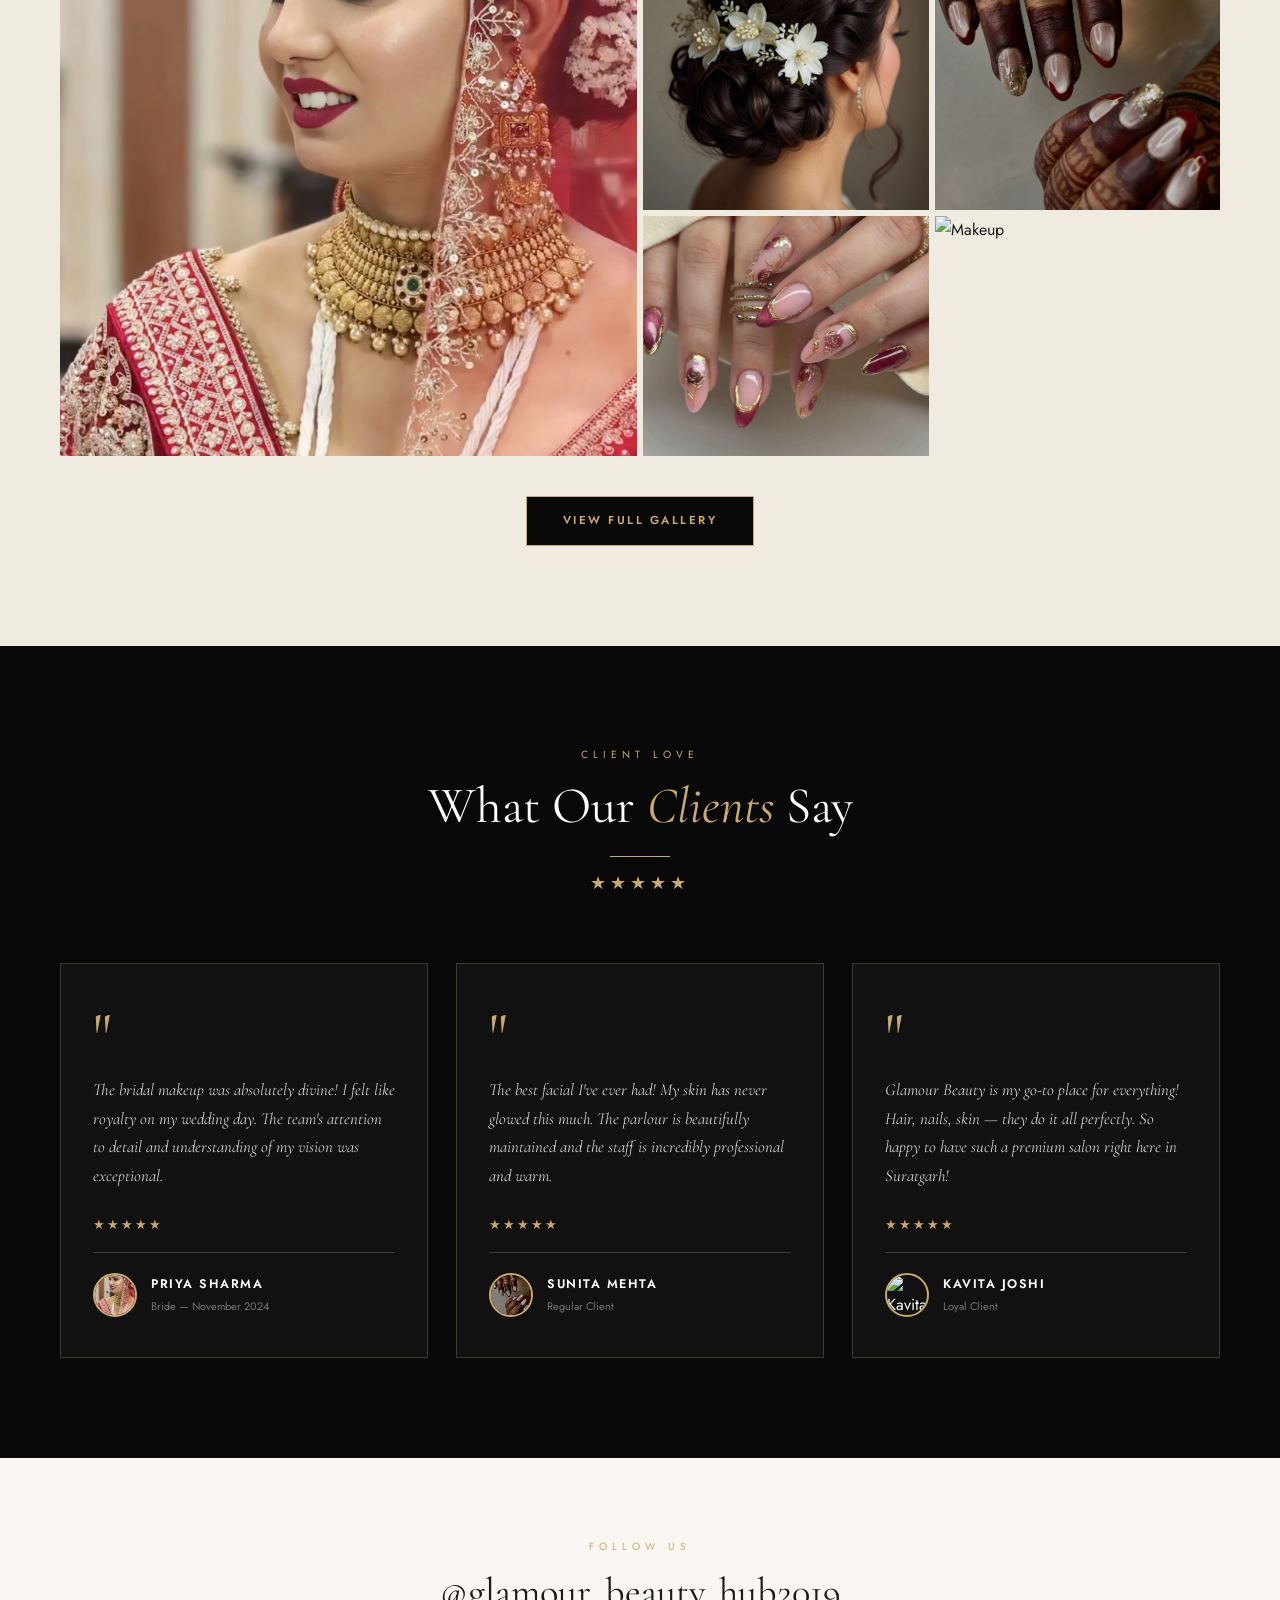
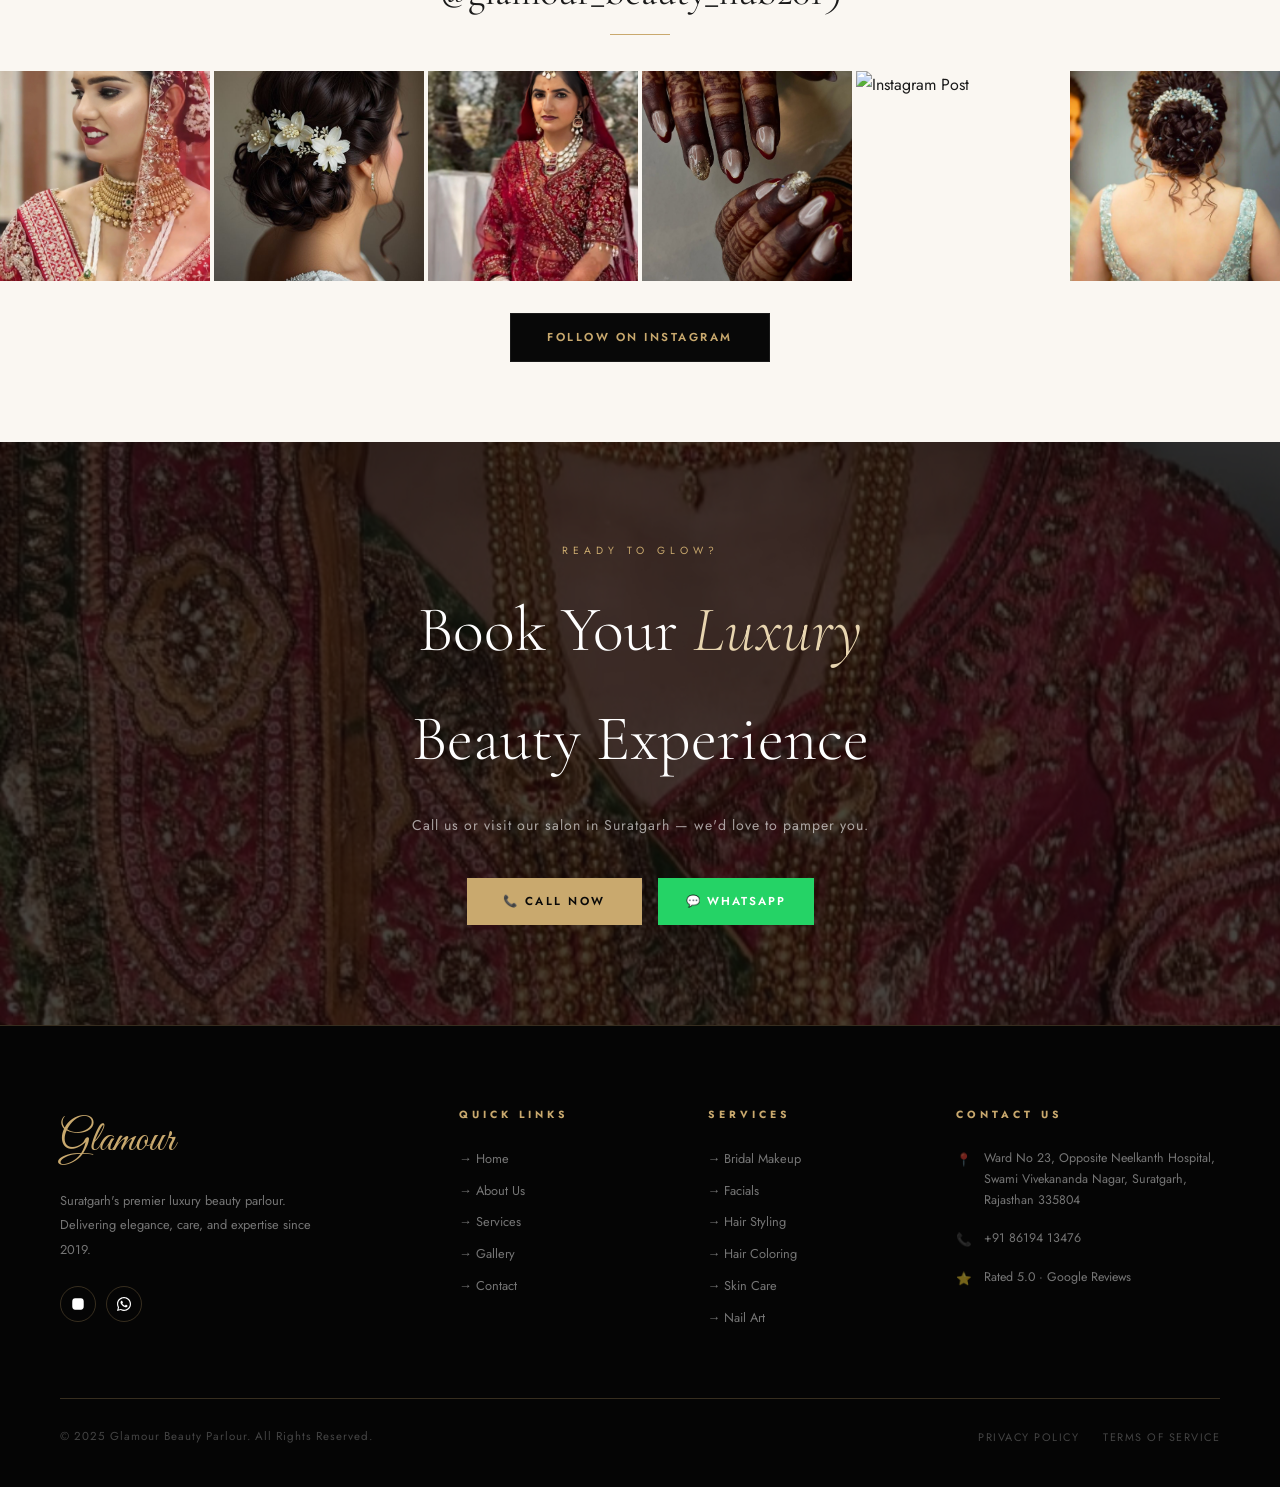
==== commit f258396b: "Update index.html" ====
--- a/index.html
+++ b/index.html
@@ -3,6 +3,25 @@
 <head>
   <meta charset="UTF-8"/>
   <meta name="viewport" content="width=device-width, initial-scale=1.0"/>
+<title>Best Beauty Parlour in Suratgarh | Bridal Makeup | Glamour Beauty Parlour</title>
+
+<meta name="description" content="Glamour Beauty Parlour is the best beauty parlour in Suratgarh offering bridal makeup, hair styling, facials, nail art and luxury salon services.">
+
+<meta name="keywords" content="best beauty parlour in suratgarh, glamour beauty parlour suratgarh, bridal makeup suratgarh, hair salon suratgarh">
+
+<meta name="robots" content="index, follow">
+
+<link rel="icon" type="image/png" href="images/favicon.png">
+
+<meta property="og:title" content="Best Beauty Parlour in Suratgarh | Glamour Beauty Parlour">
+
+<meta property="og:description" content="Premium beauty salon in Suratgarh for bridal makeup, hair styling and skin care services.">
+
+<meta property="og:image" content="images/logo.png">
+
+<meta property="og:url" content="https://sujalfrand66-arch.github.io/makeover/">
+
+  
   <meta name="google-site-verification" content="google3ab80e2fc0bb429e.html" />
   <meta name="description" content="Glamour Beauty Parlour – Premium luxury beauty salon in Suratgarh, Rajasthan. Bridal makeup, hair styling, facials, skin care & more."/>
   <title>Glamour Beauty Parlour | Luxury Salon – Suratgarh</title>
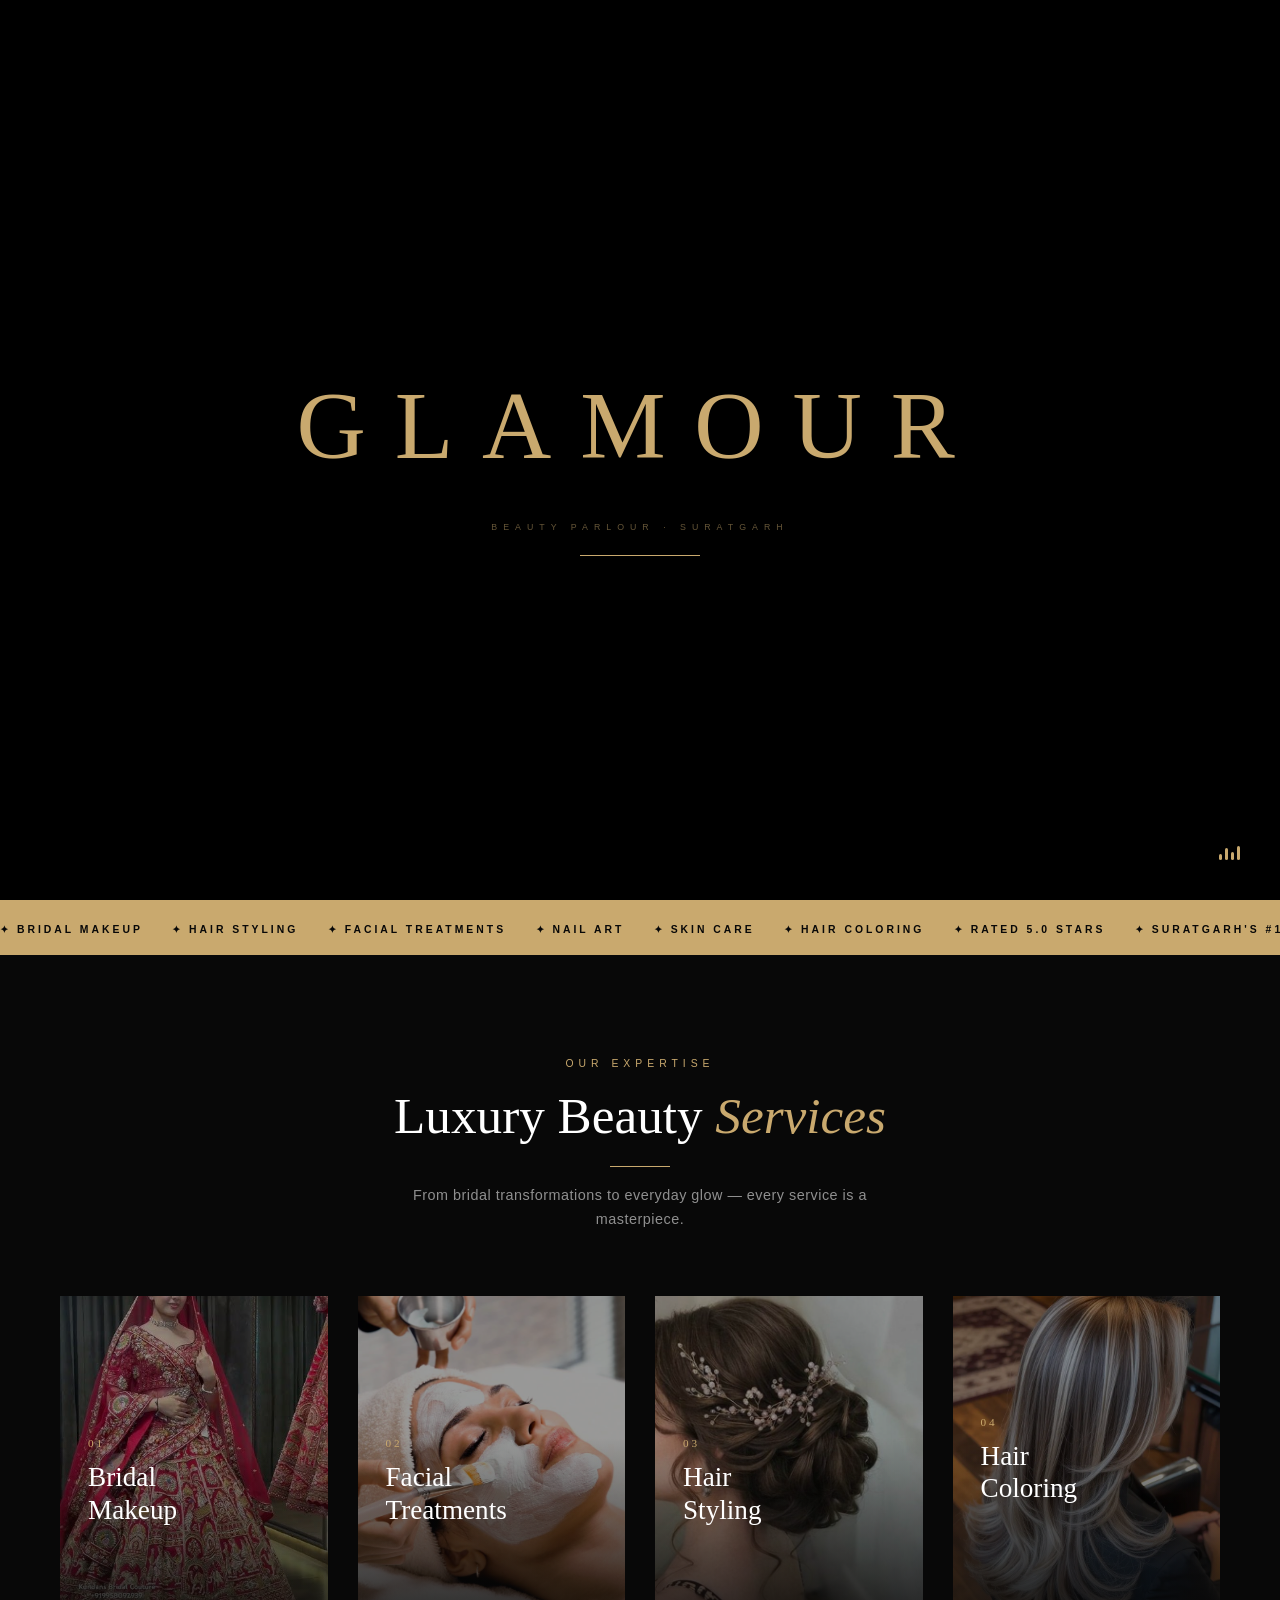
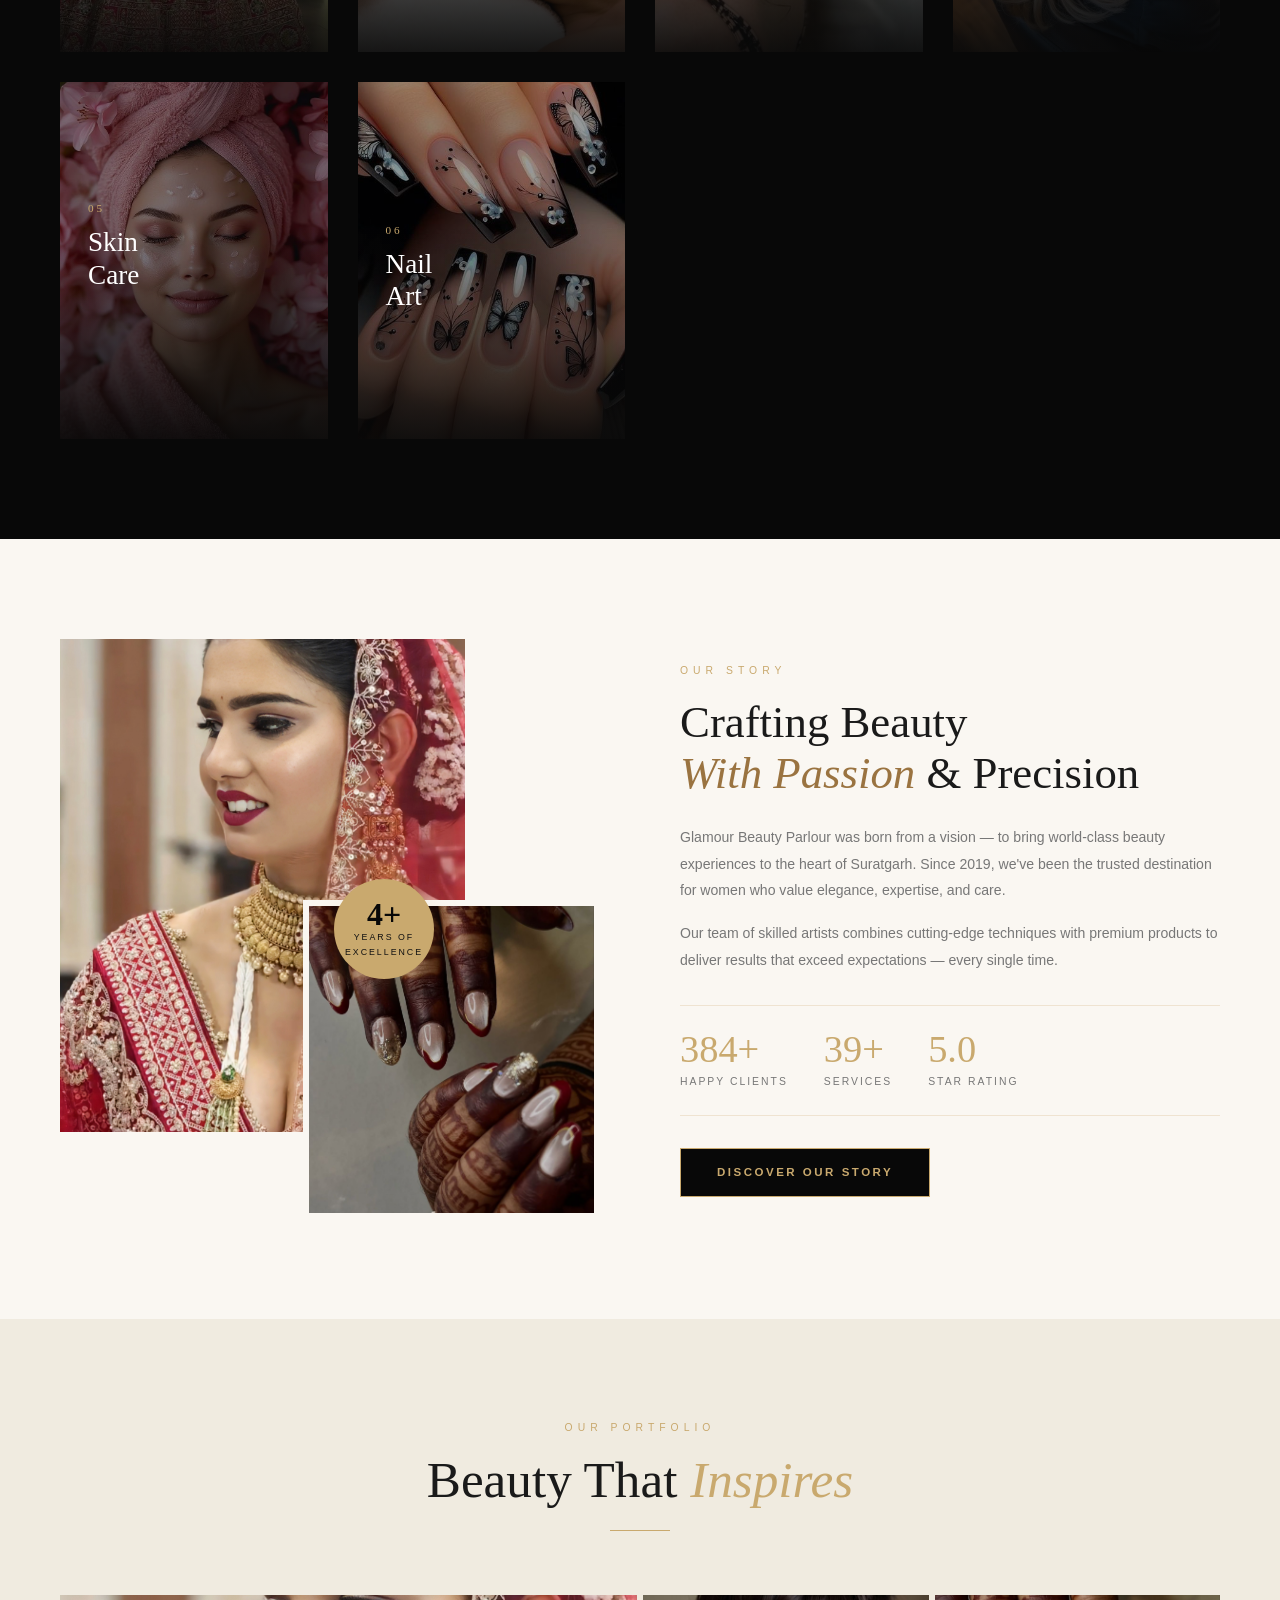
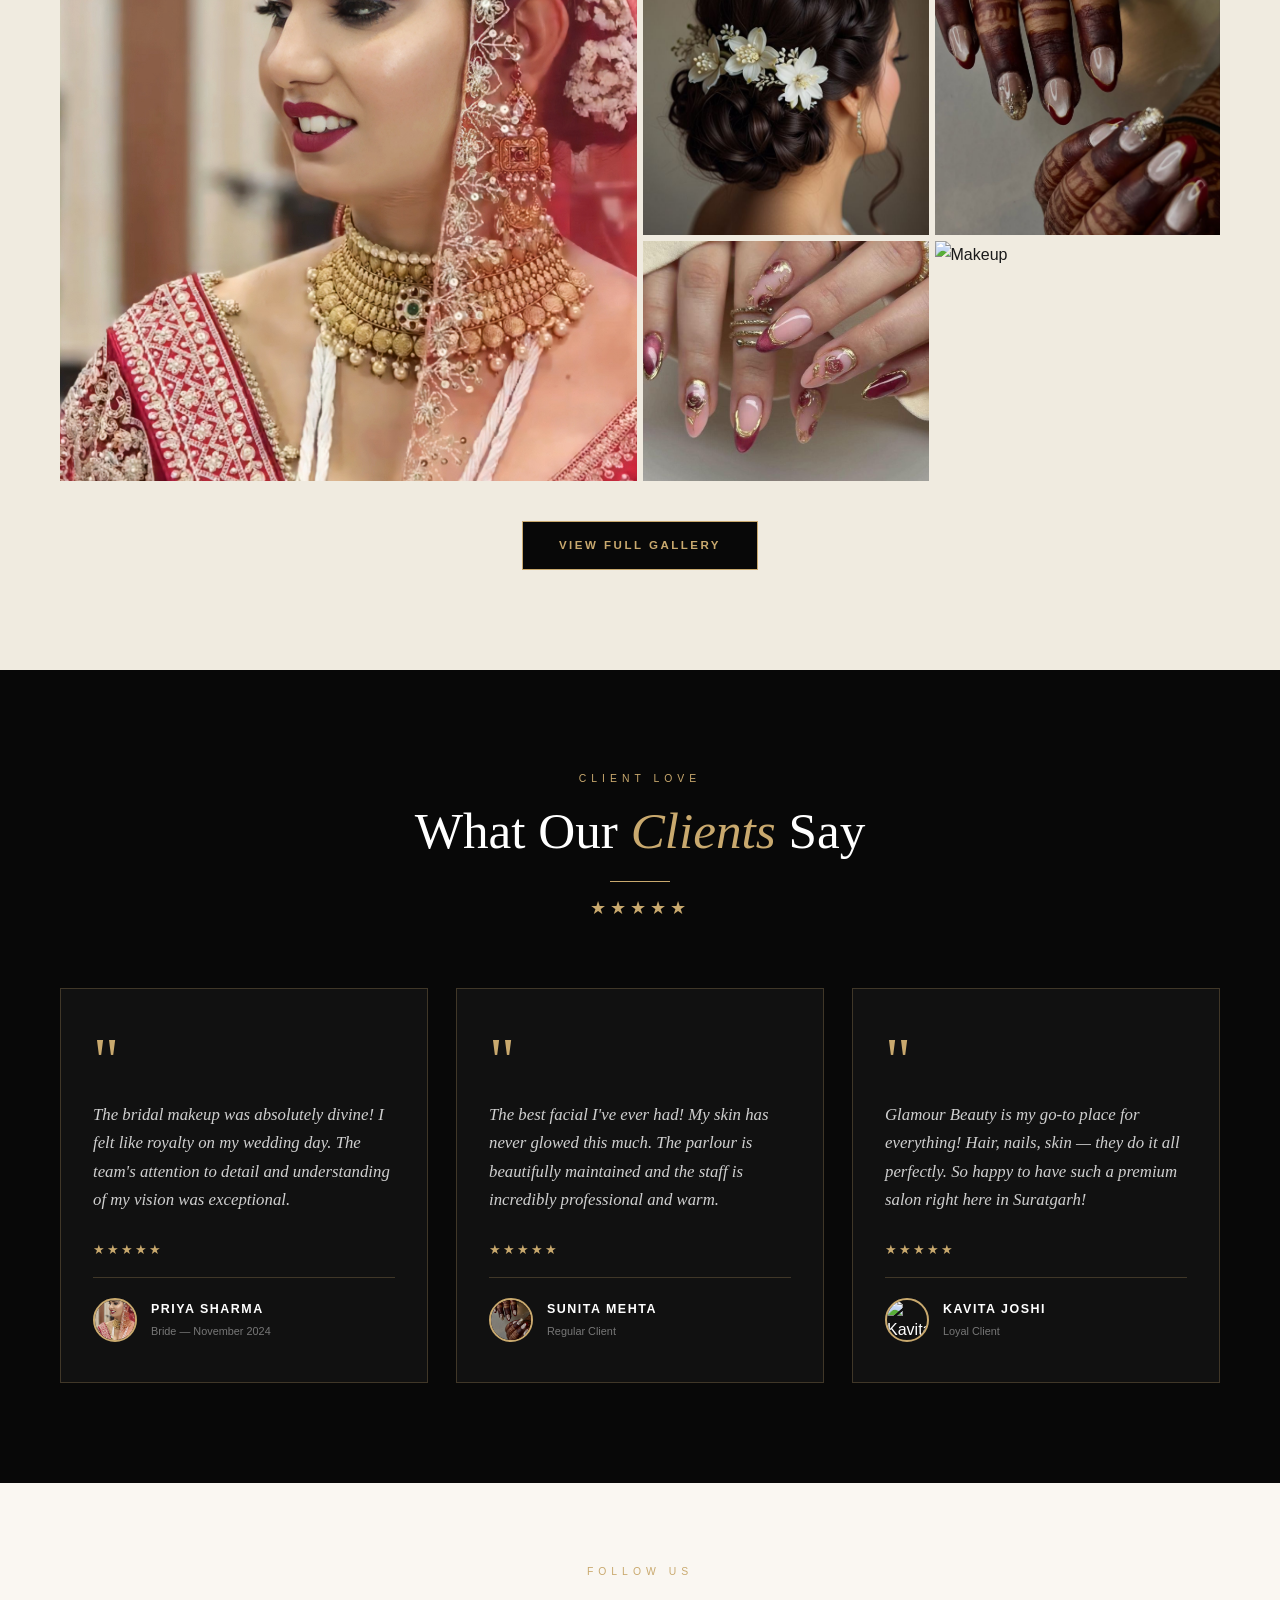
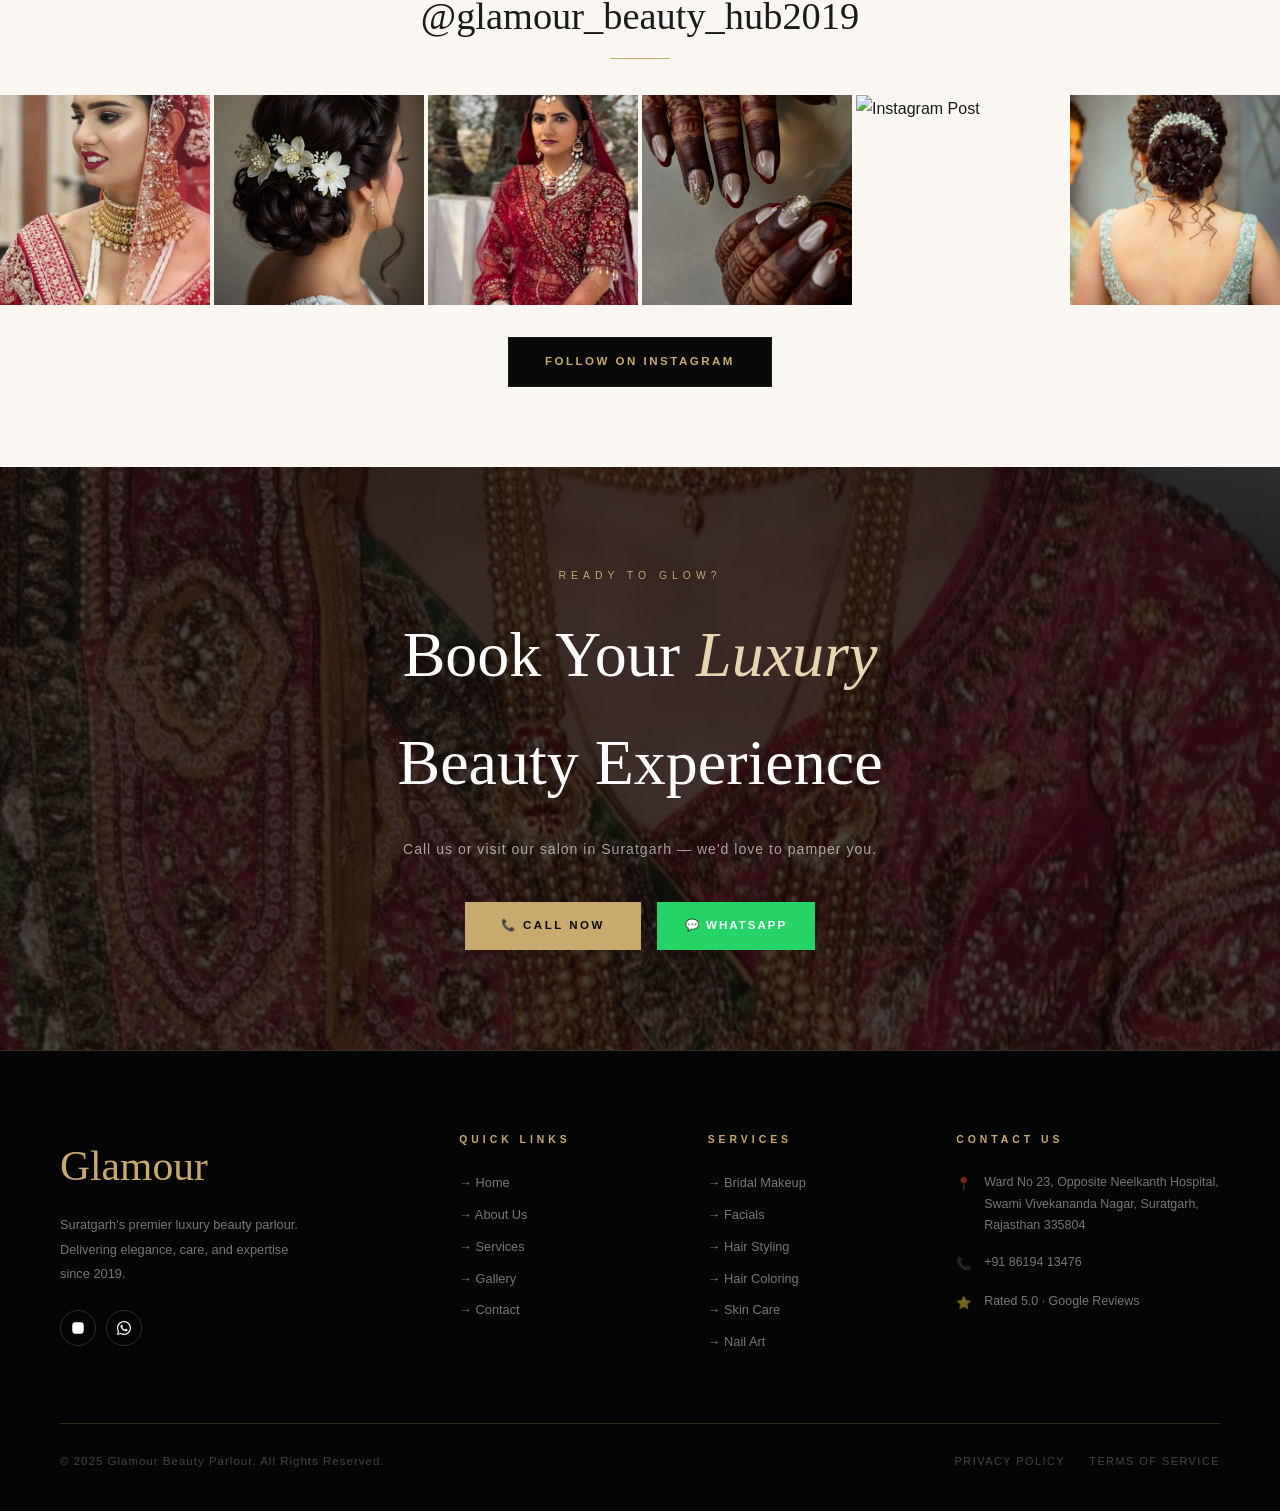
==== commit d85a2b7a: "Update index.html" ====
--- a/index.html
+++ b/index.html
@@ -3,6 +3,18 @@
 <head>
   <meta charset="UTF-8"/>
   <meta name="viewport" content="width=device-width, initial-scale=1.0"/>
+
+  <!-- SECURITY META -->
+
+<meta http-equiv="Content-Security-Policy" content="default-src 'self'; img-src 'self' data: https:; script-src 'self'; style-src 'self' 'unsafe-inline';">
+
+<meta http-equiv="X-Content-Type-Options" content="nosniff">
+
+<meta http-equiv="X-Frame-Options" content="SAMEORIGIN">
+
+<meta http-equiv="Referrer-Policy" content="strict-origin-when-cross-origin">
+
+<meta http-equiv="Strict-Transport-Security" content="max-age=31536000; includeSubDomains">
 <title>Best Beauty Parlour in Suratgarh | Bridal Makeup | Glamour Beauty Parlour</title>
 
 <meta name="description" content="Glamour Beauty Parlour is the best beauty parlour in Suratgarh offering bridal makeup, hair styling, facials, nail art and luxury salon services.">
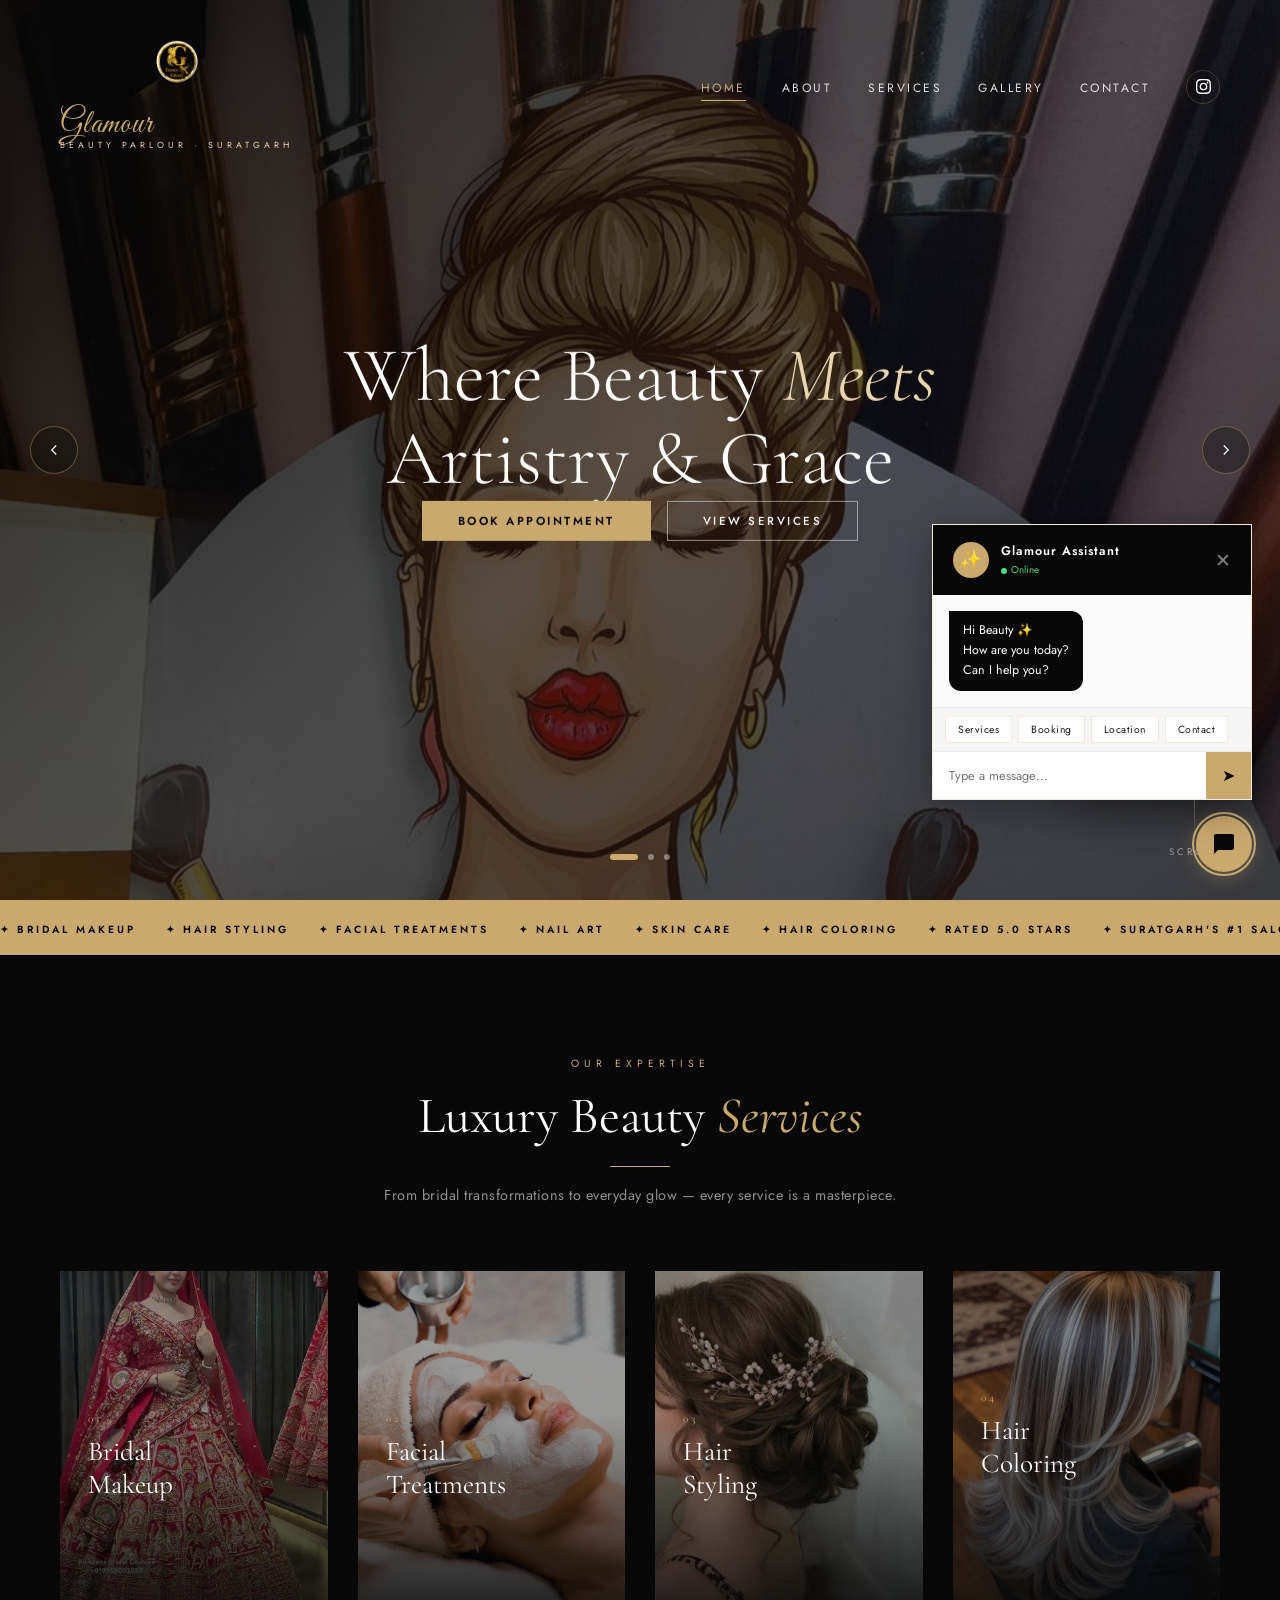
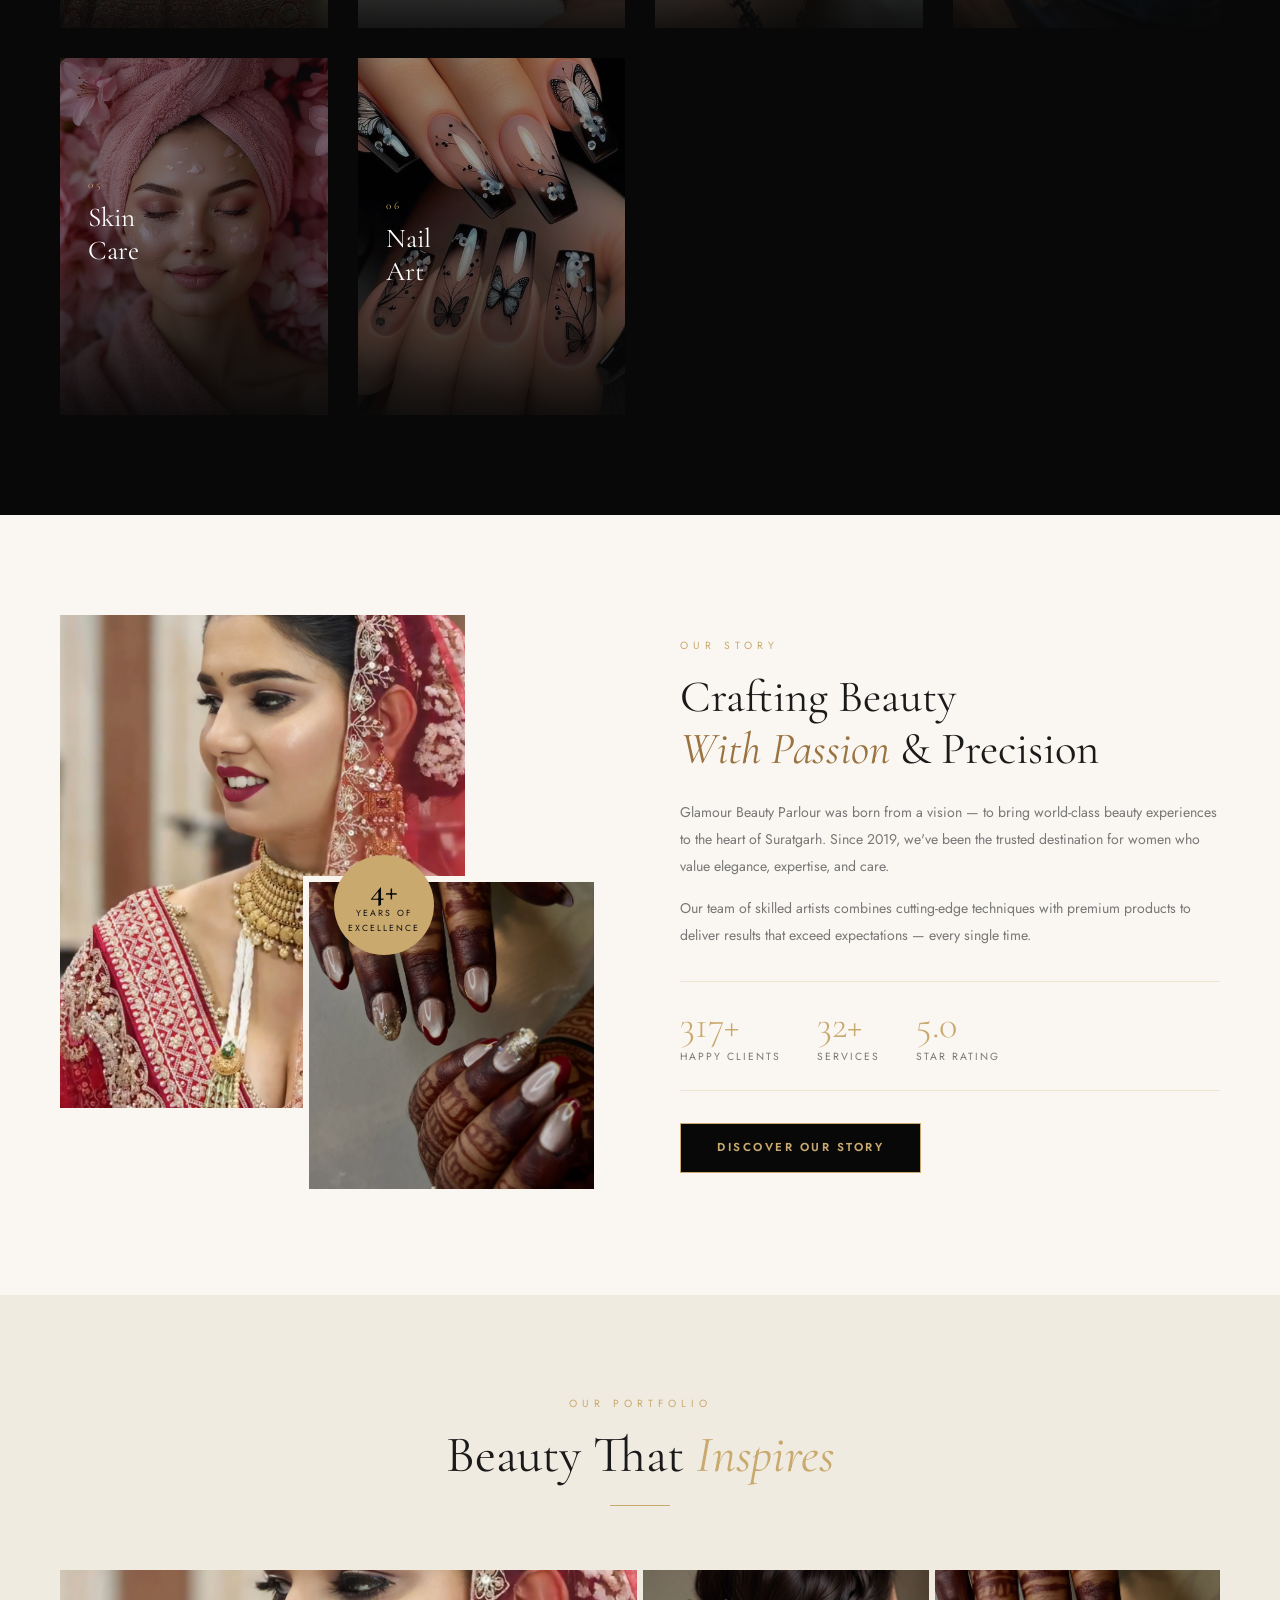
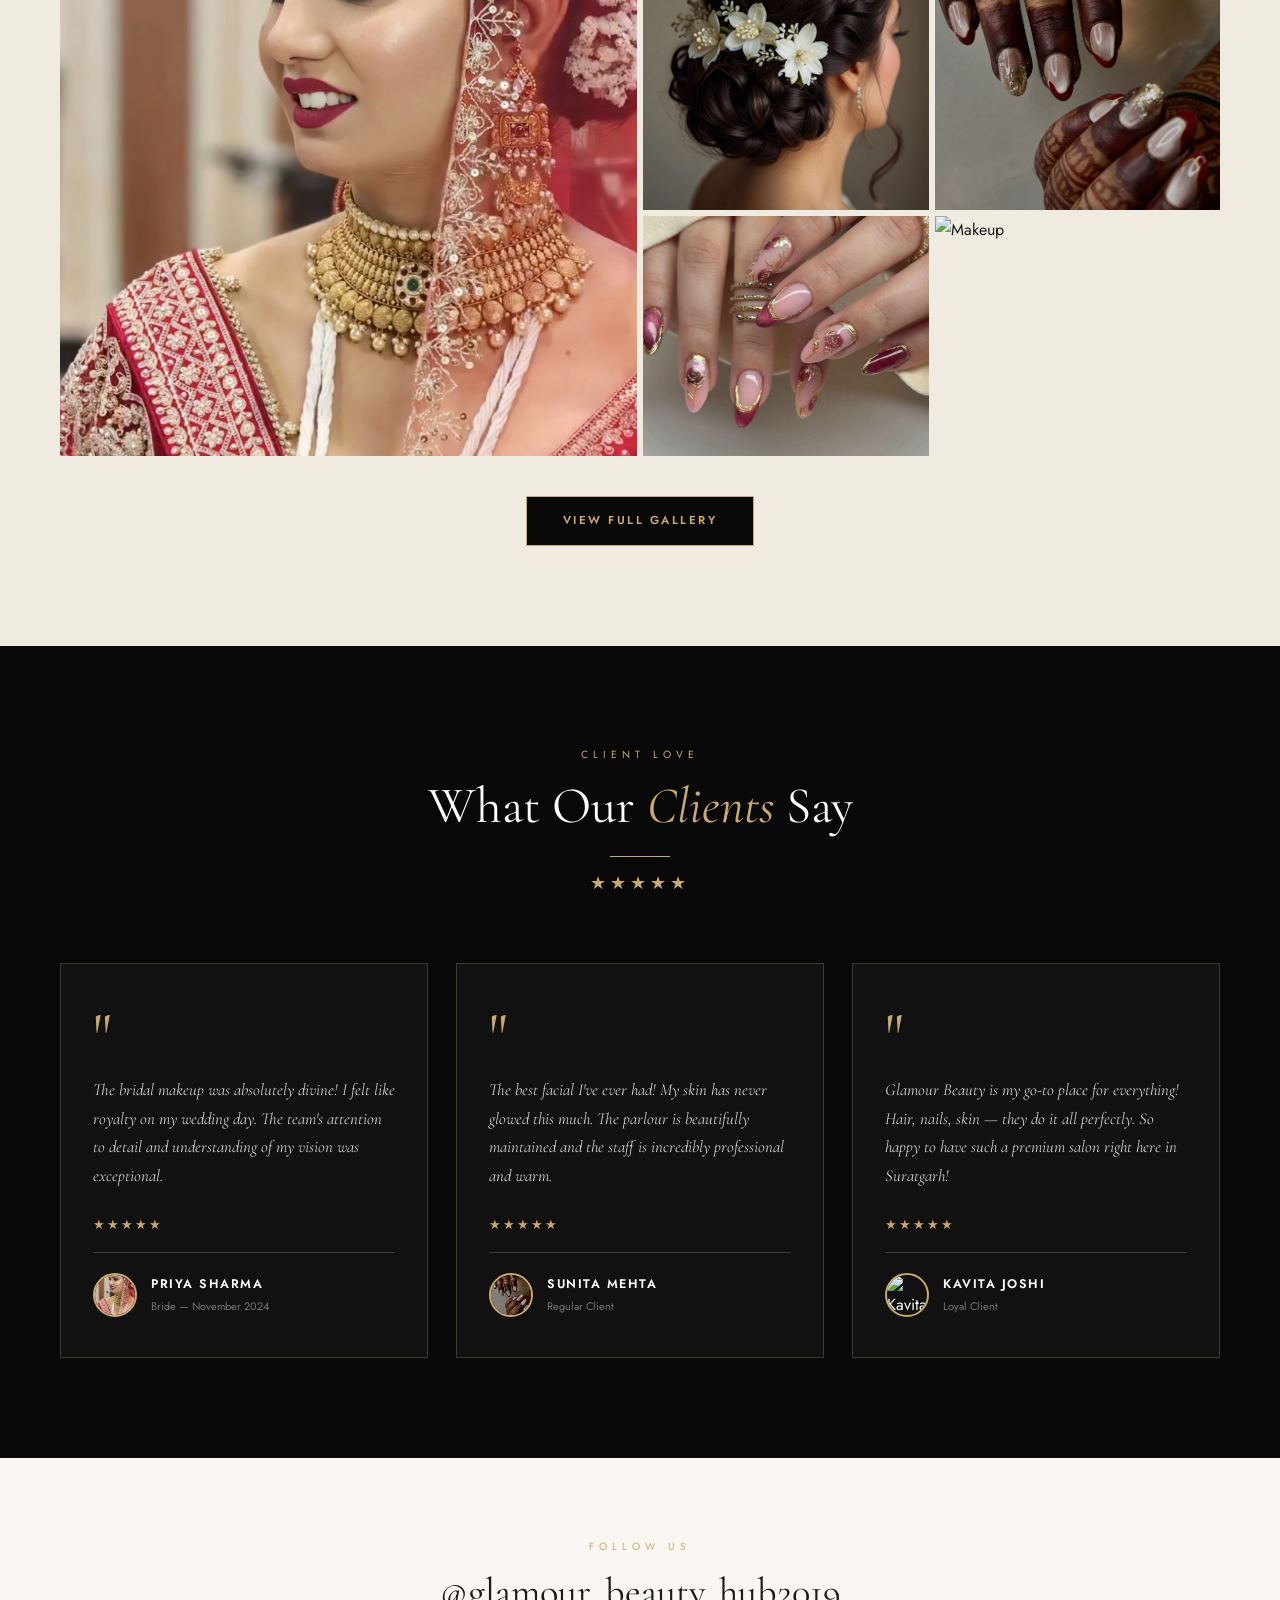
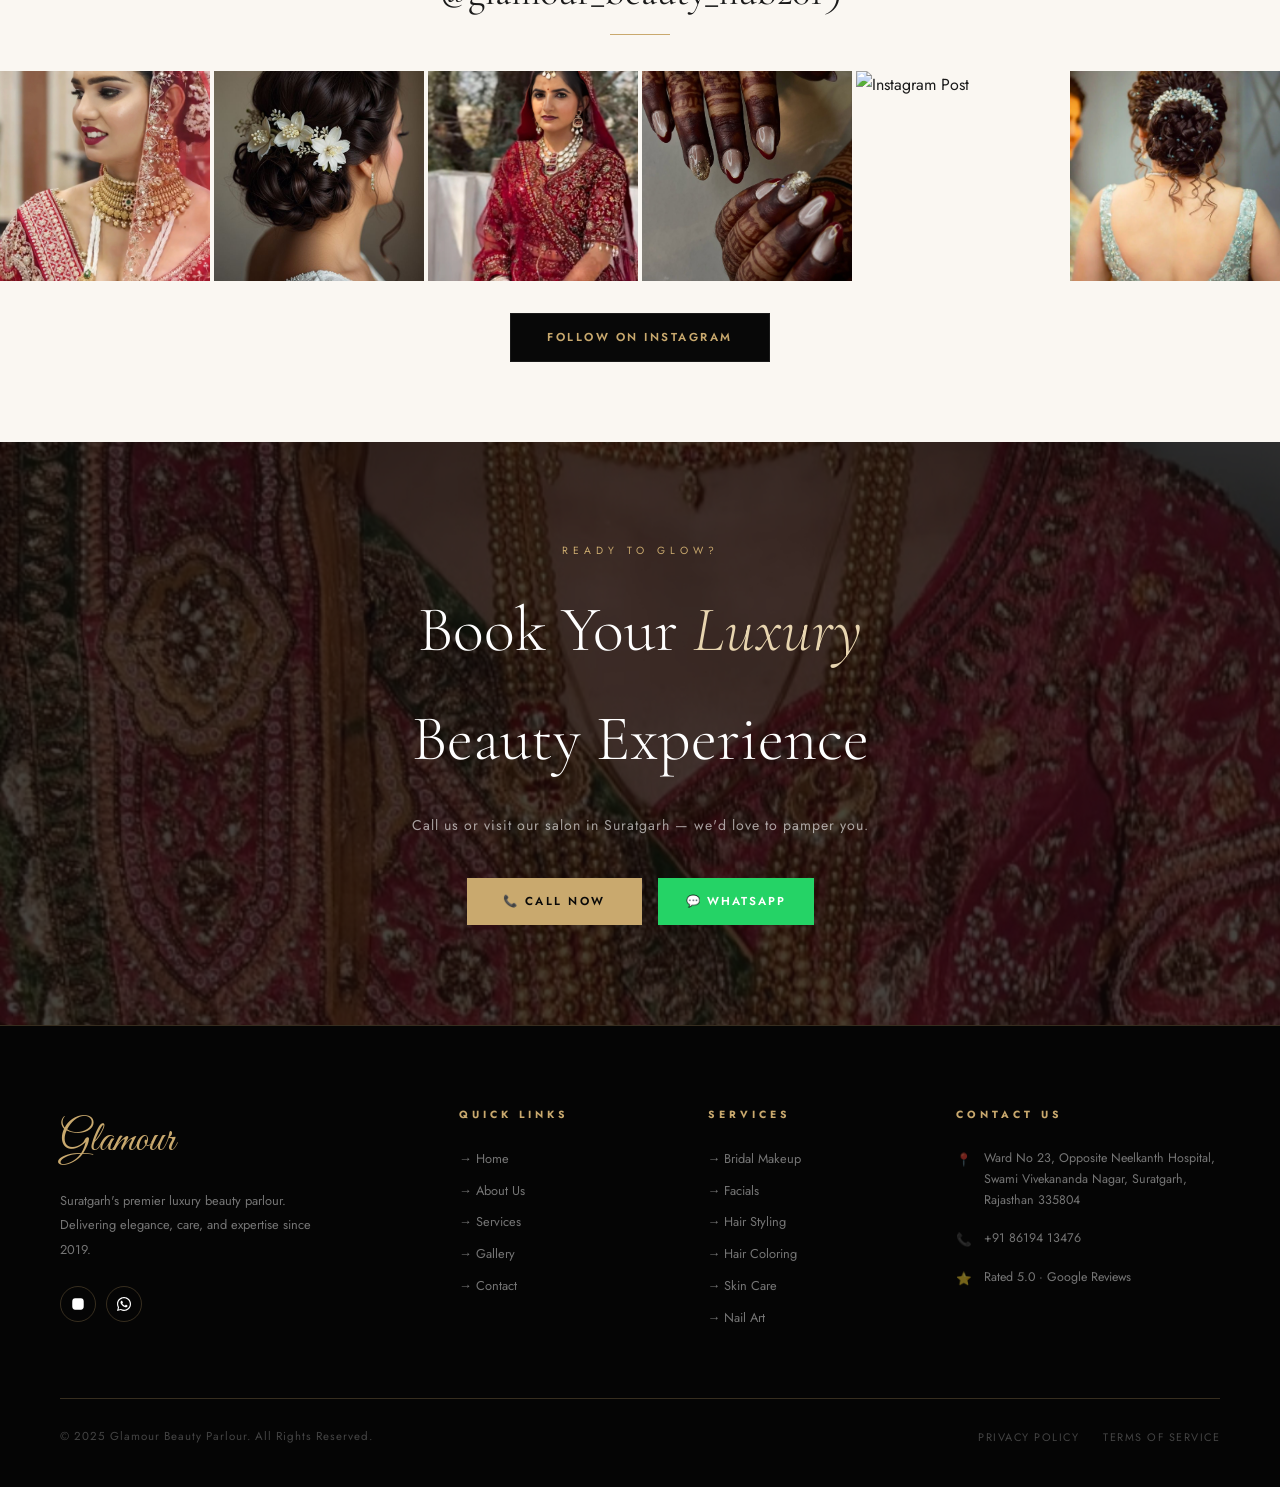
==== commit 08eb6730: "Update index.html" ====
--- a/index.html
+++ b/index.html
@@ -4,17 +4,7 @@
   <meta charset="UTF-8"/>
   <meta name="viewport" content="width=device-width, initial-scale=1.0"/>
 
-  <!-- SECURITY META -->
-
-<meta http-equiv="Content-Security-Policy" content="default-src 'self'; img-src 'self' data: https:; script-src 'self'; style-src 'self' 'unsafe-inline';">
-
-<meta http-equiv="X-Content-Type-Options" content="nosniff">
-
-<meta http-equiv="X-Frame-Options" content="SAMEORIGIN">
-
-<meta http-equiv="Referrer-Policy" content="strict-origin-when-cross-origin">
-
-<meta http-equiv="Strict-Transport-Security" content="max-age=31536000; includeSubDomains">
+  <!-- SEO -->
 <title>Best Beauty Parlour in Suratgarh | Bridal Makeup | Glamour Beauty Parlour</title>
 
 <meta name="description" content="Glamour Beauty Parlour is the best beauty parlour in Suratgarh offering bridal makeup, hair styling, facials, nail art and luxury salon services.">
